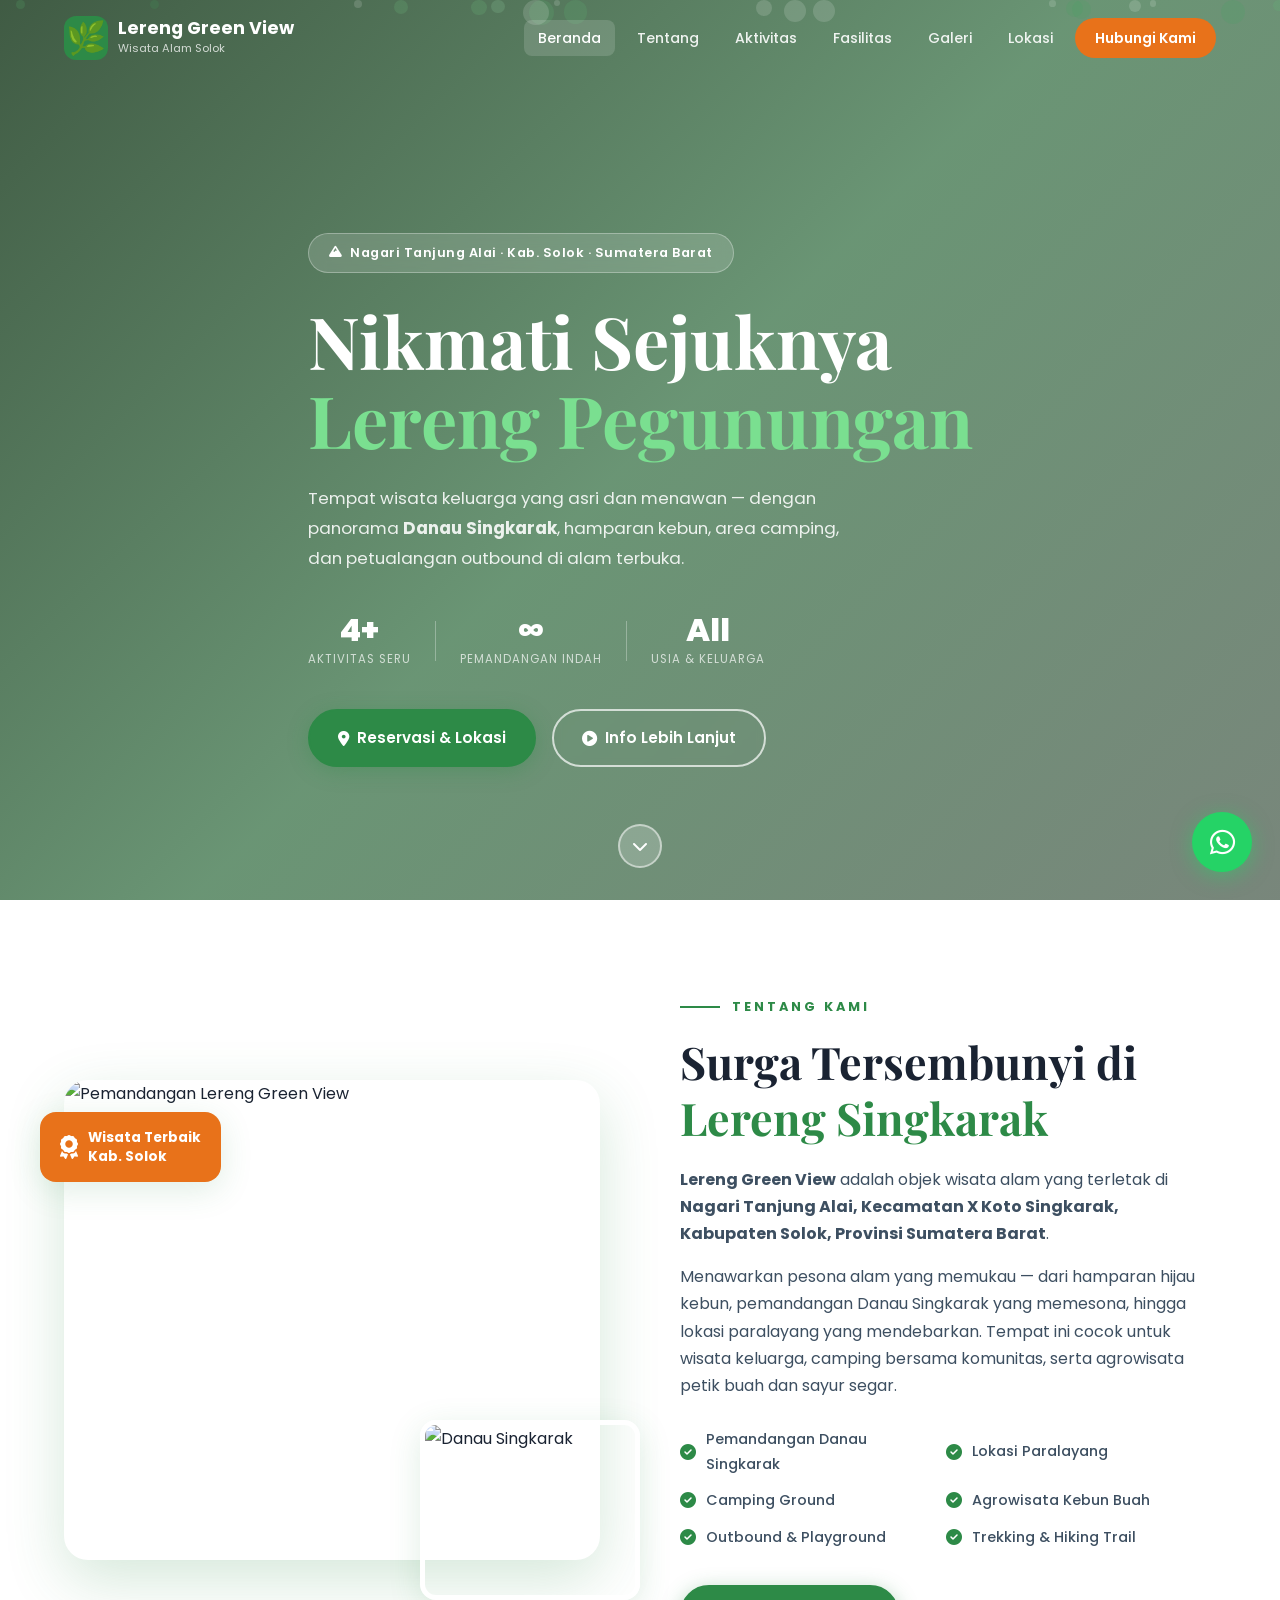
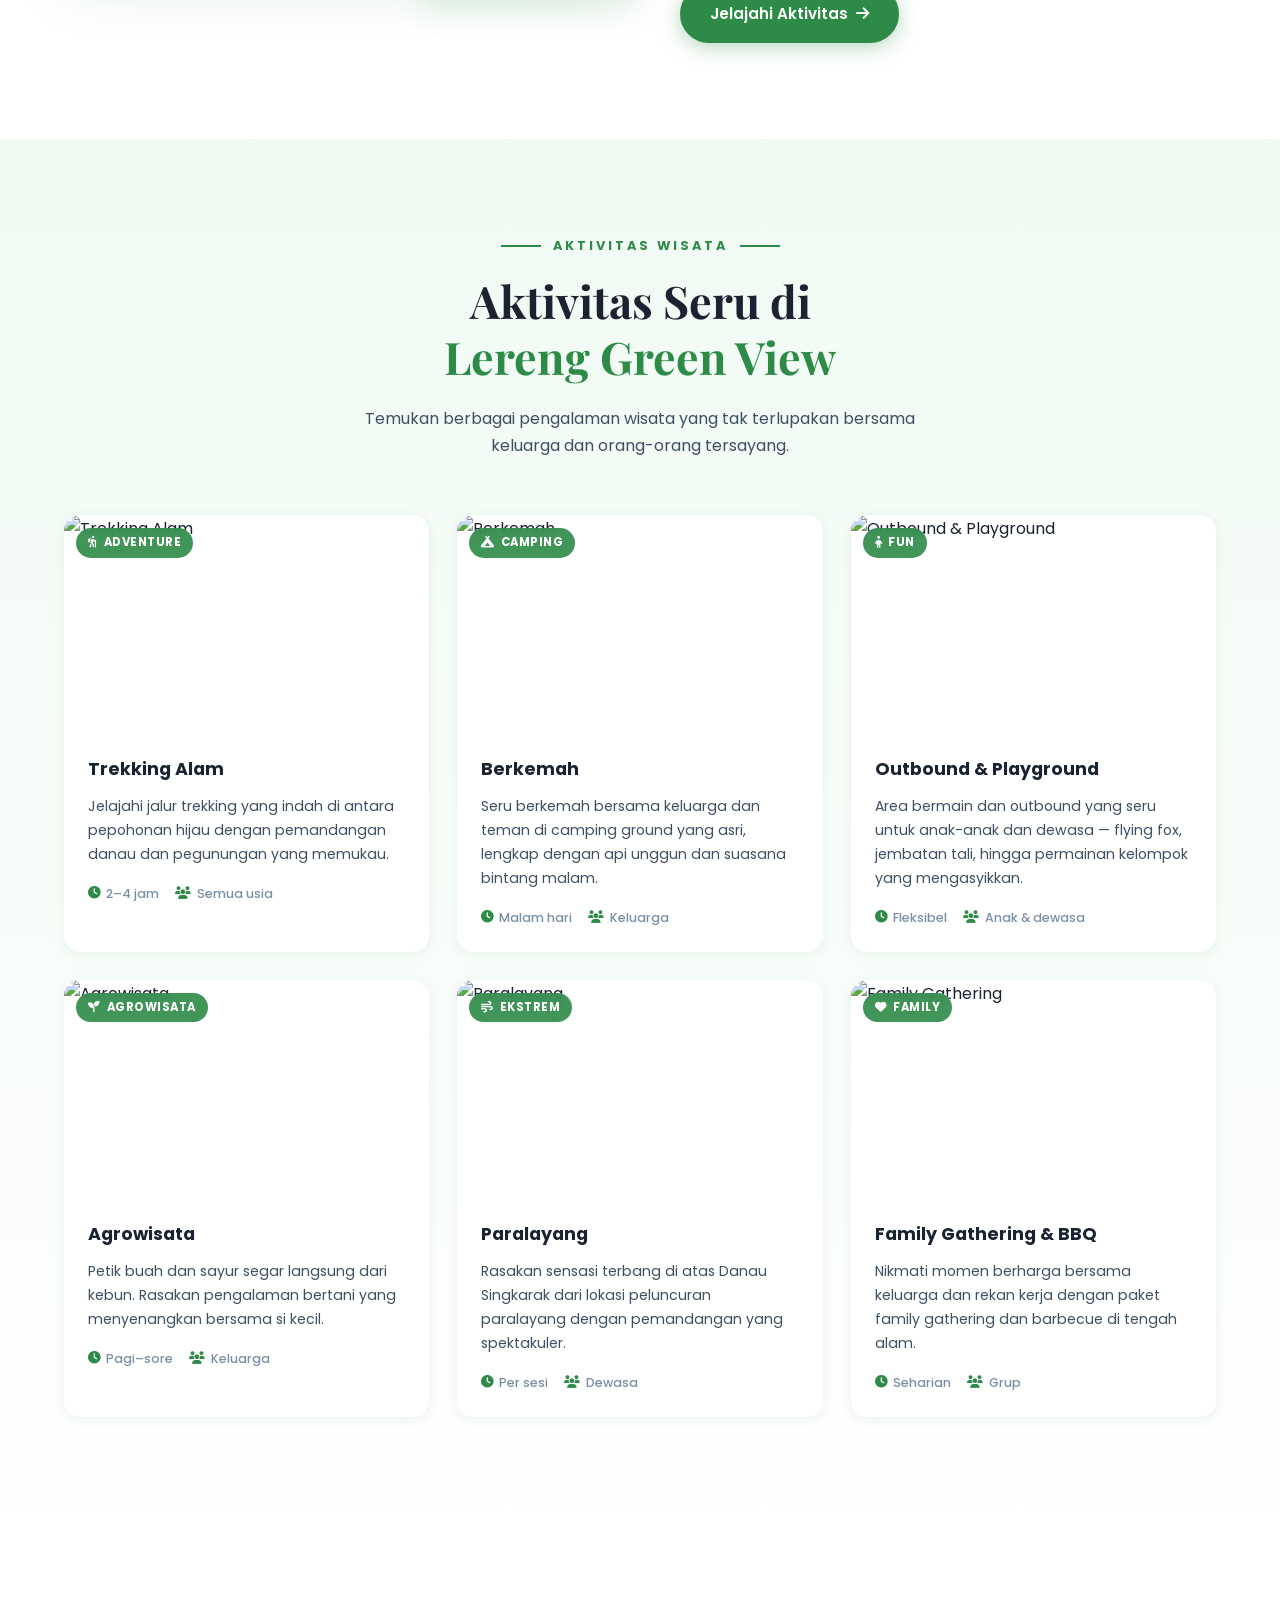
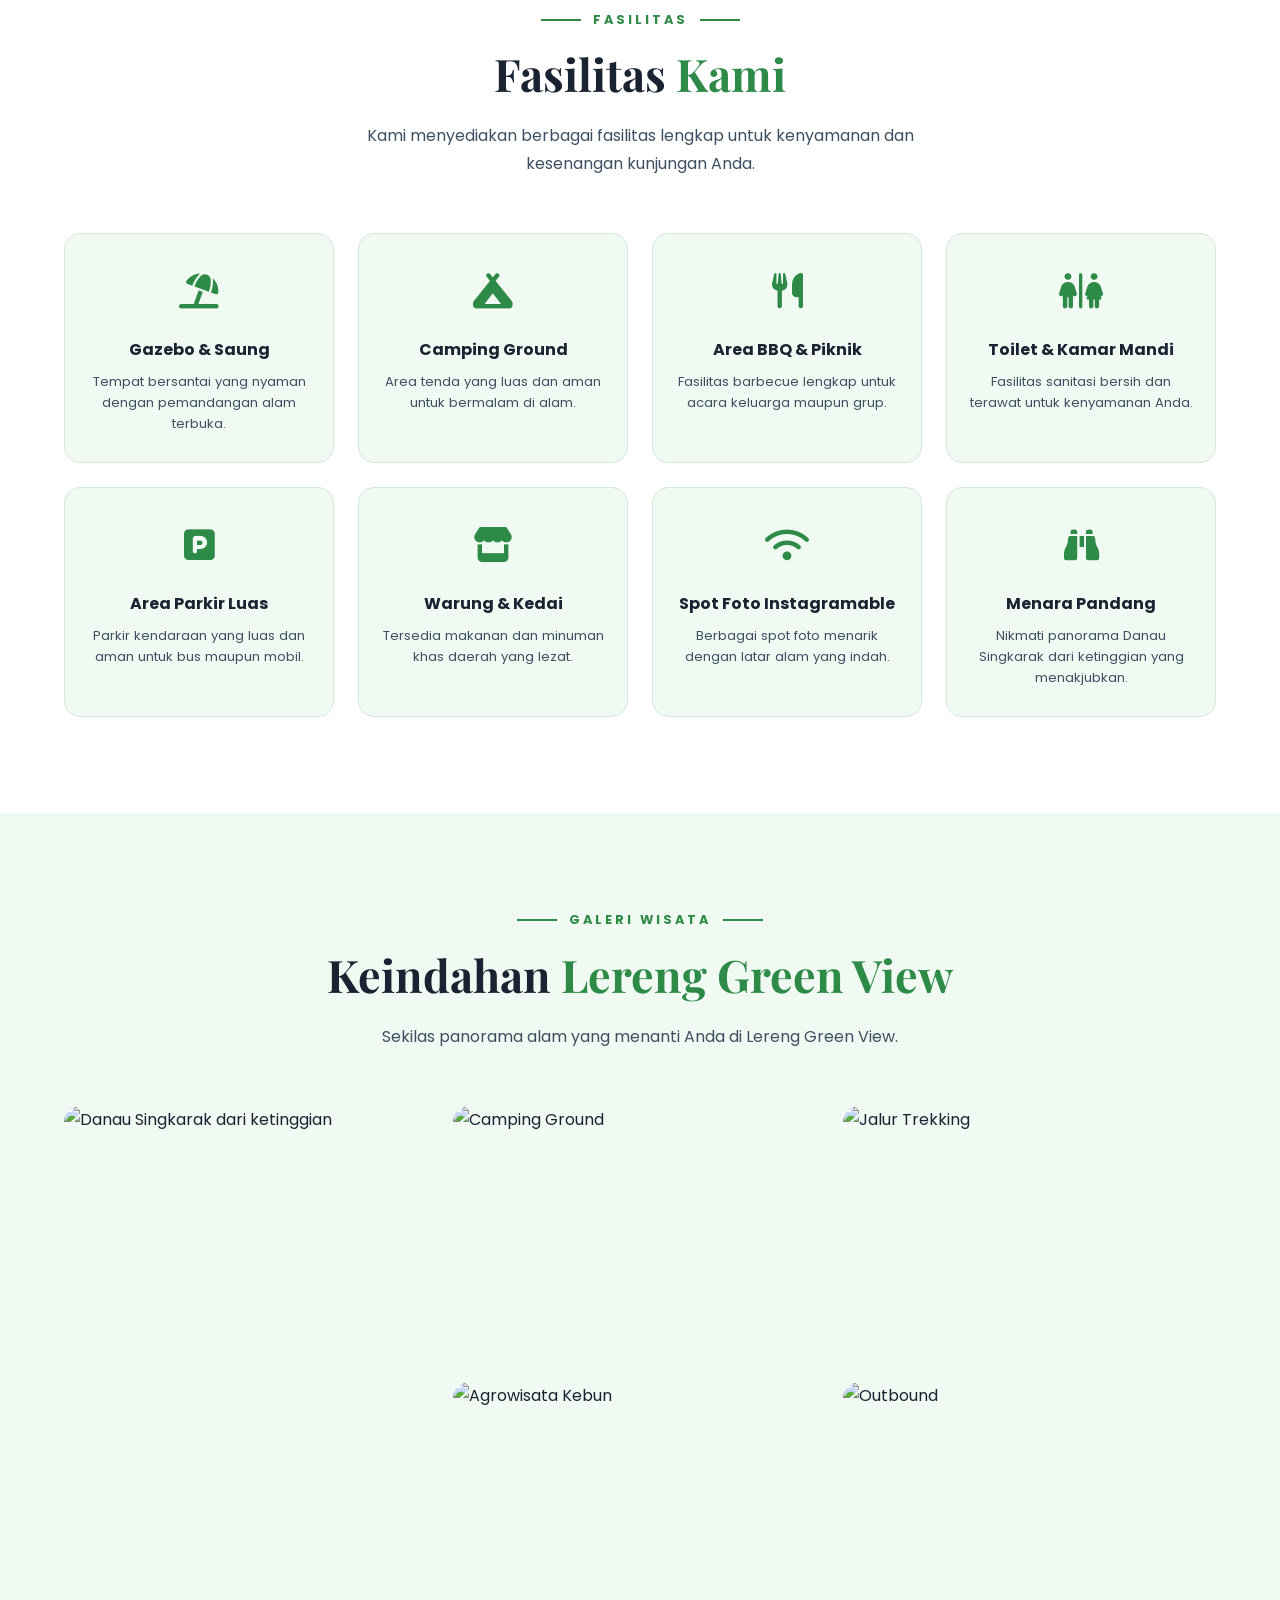
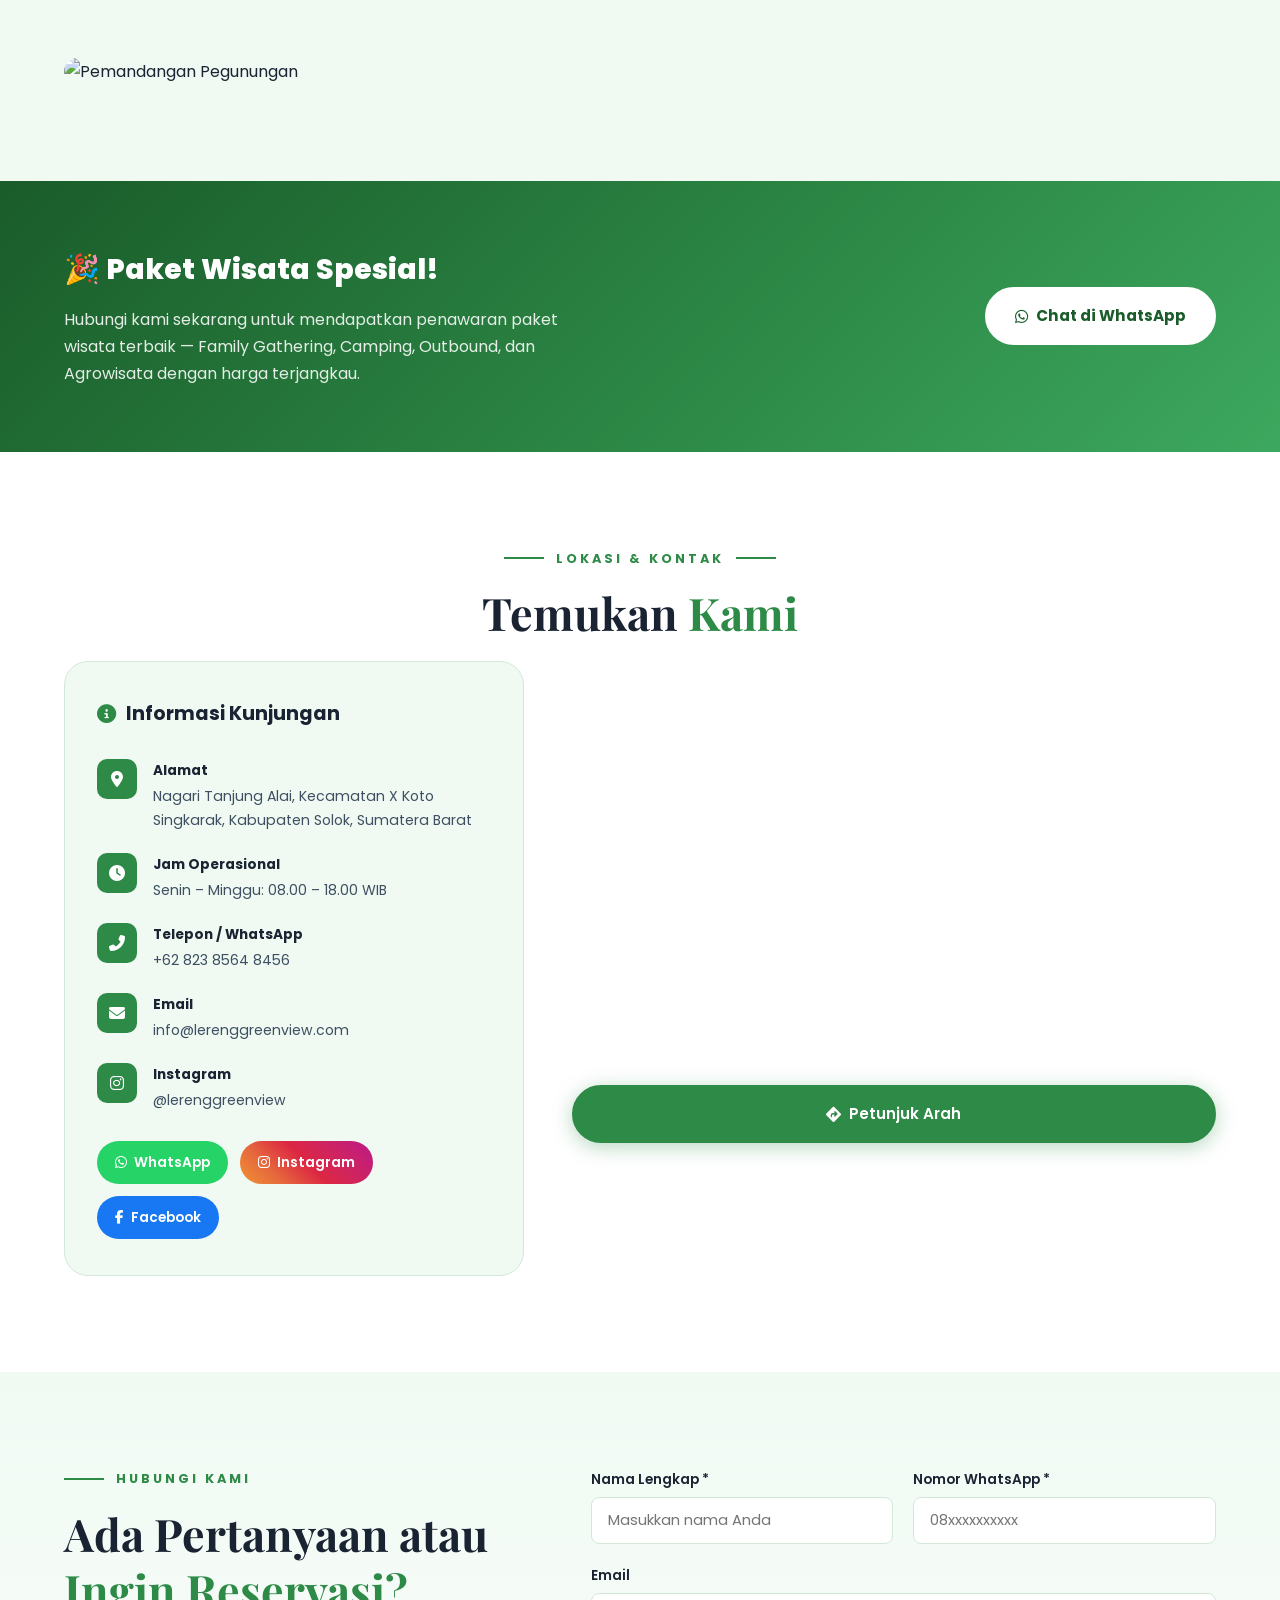
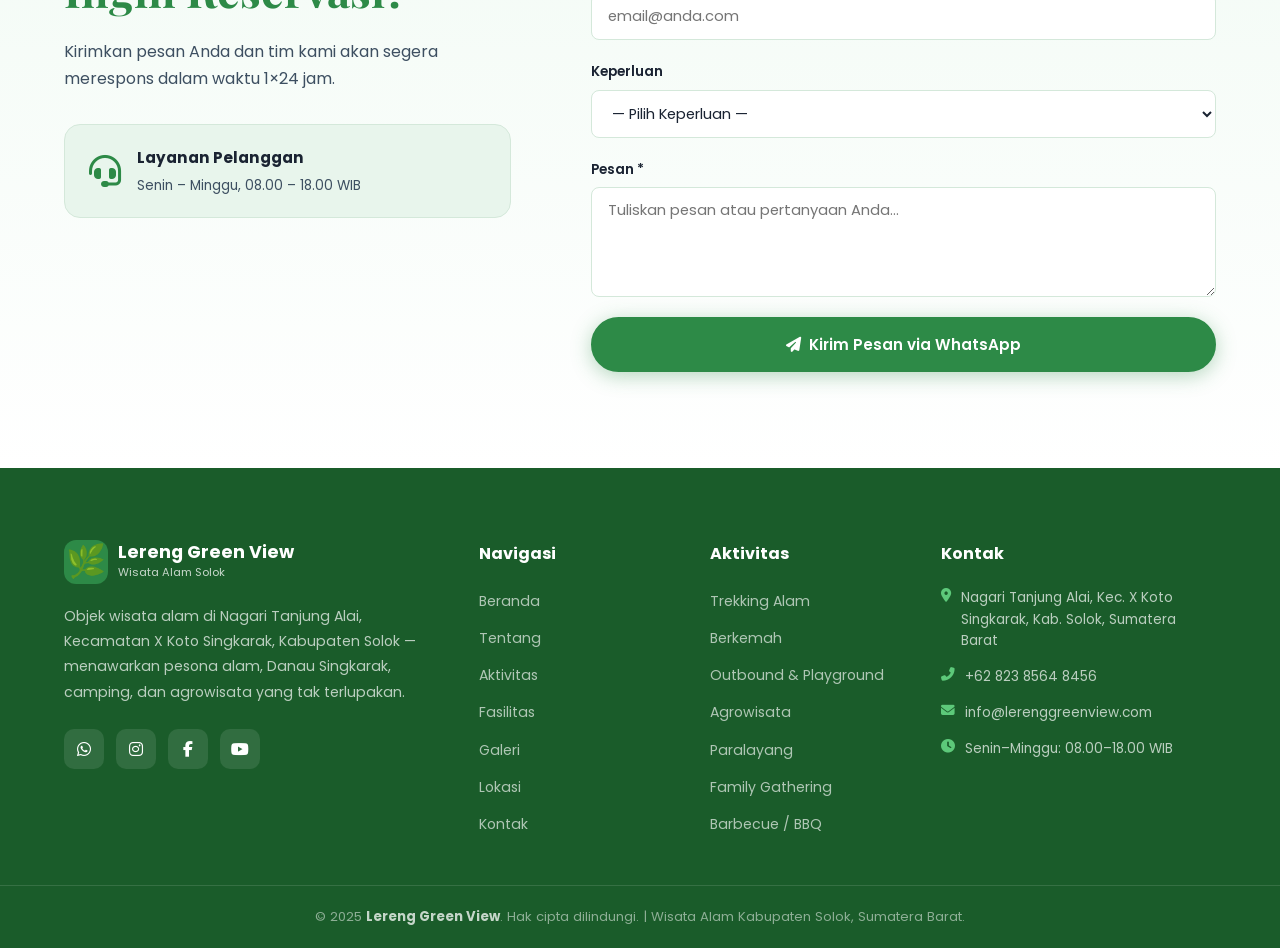
==== index.html @ d844b73f "Initial commit: Website promosi Lereng Green View" ====
<!DOCTYPE html>
<html lang="id">
<head>
  <meta charset="UTF-8" />
  <meta name="viewport" content="width=device-width, initial-scale=1.0" />
  <title>Lereng Green View – Wisata Alam Nagari Tanjung Alai, Solok</title>
  <meta name="description" content="Lereng Green View – objek wisata alam yang memukau di Nagari Tanjung Alai, Kecamatan X Koto Singkarak, Kabupaten Solok, Sumatera Barat. Nikmati keindahan Danau Singkarak, camping ground, paralayang, agrowisata, dan outbound." />
  <meta name="keywords" content="Lereng Green View, wisata Solok, Danau Singkarak, camping, agrowisata, paralayang, Sumatera Barat" />
  <!-- Open Graph -->
  <meta property="og:title" content="Lereng Green View – Wisata Alam Solok" />
  <meta property="og:description" content="Nikmati sejuknya lereng pegunungan dengan pemandangan Danau Singkarak yang memukau." />
  <meta property="og:type" content="website" />
  <!-- Google Fonts -->
  <link rel="preconnect" href="https://fonts.googleapis.com" />
  <link rel="preconnect" href="https://fonts.gstatic.com" crossorigin />
  <link href="https://fonts.googleapis.com/css2?family=Poppins:wght@300;400;500;600;700;800&family=Playfair+Display:wght@700;800&display=swap" rel="stylesheet" />
  <!-- Font Awesome -->
  <link rel="stylesheet" href="https://cdnjs.cloudflare.com/ajax/libs/font-awesome/6.5.0/css/all.min.css" />
  <link rel="stylesheet" href="style.css" />
</head>
<body>

  <!-- ===== NAVBAR ===== -->
  <nav class="navbar" id="navbar">
    <div class="container nav-inner">
      <a href="#beranda" class="brand">
        <div class="brand-icon">🌿</div>
        <div class="brand-text">
          <span class="brand-name">Lereng Green View</span>
          <span class="brand-sub">Wisata Alam Solok</span>
        </div>
      </a>
      <button class="hamburger" id="hamburger" aria-label="Menu">
        <span></span><span></span><span></span>
      </button>
      <ul class="nav-menu" id="nav-menu">
        <li><a href="#beranda" class="nav-link active">Beranda</a></li>
        <li><a href="#tentang" class="nav-link">Tentang</a></li>
        <li><a href="#aktivitas" class="nav-link">Aktivitas</a></li>
        <li><a href="#fasilitas" class="nav-link">Fasilitas</a></li>
        <li><a href="#galeri" class="nav-link">Galeri</a></li>
        <li><a href="#lokasi" class="nav-link">Lokasi</a></li>
        <li><a href="#kontak" class="nav-link btn-nav">Hubungi Kami</a></li>
      </ul>
    </div>
  </nav>

  <!-- ===== HERO ===== -->
  <section class="hero" id="beranda">
    <div class="hero-overlay"></div>
    <div class="hero-particles" id="particles"></div>
    <div class="container hero-content">
      <div class="hero-badge">
        <i class="fas fa-mountain"></i> Nagari Tanjung Alai · Kab. Solok · Sumatera Barat
      </div>
      <h1 class="hero-title">
        Nikmati Sejuknya<br />
        <span class="highlight">Lereng Pegunungan</span>
      </h1>
      <p class="hero-desc">
        Tempat wisata keluarga yang asri dan menawan — dengan panorama <strong>Danau Singkarak</strong>,
        hamparan kebun, area camping, dan petualangan outbound di alam terbuka.
      </p>
      <div class="hero-stats">
        <div class="stat">
          <span class="stat-num">4+</span>
          <span class="stat-label">Aktivitas Seru</span>
        </div>
        <div class="stat-divider"></div>
        <div class="stat">
          <span class="stat-num">∞</span>
          <span class="stat-label">Pemandangan Indah</span>
        </div>
        <div class="stat-divider"></div>
        <div class="stat">
          <span class="stat-num">All</span>
          <span class="stat-label">Usia & Keluarga</span>
        </div>
      </div>
      <div class="hero-cta">
        <a href="#lokasi" class="btn btn-primary">
          <i class="fas fa-map-marker-alt"></i> Reservasi & Lokasi
        </a>
        <a href="#aktivitas" class="btn btn-outline">
          <i class="fas fa-play-circle"></i> Info Lebih Lanjut
        </a>
      </div>
    </div>
    <a href="#tentang" class="scroll-down">
      <i class="fas fa-chevron-down"></i>
    </a>
  </section>

  <!-- ===== TENTANG ===== -->
  <section class="section tentang" id="tentang">
    <div class="container">
      <div class="tentang-grid">
        <div class="tentang-img-wrap">
          <div class="tentang-img-main">
            <img src="https://images.unsplash.com/photo-1506905925346-21bda4d32df4?w=600&q=80" alt="Pemandangan Lereng Green View" loading="lazy" />
          </div>
          <div class="tentang-img-side">
            <img src="https://images.unsplash.com/photo-1501854140801-50d01698950b?w=300&q=80" alt="Danau Singkarak" loading="lazy" />
          </div>
          <div class="tentang-badge-float">
            <i class="fas fa-award"></i>
            <span>Wisata Terbaik<br>Kab. Solok</span>
          </div>
        </div>
        <div class="tentang-text">
          <div class="section-label">
            <span class="label-line"></span> Tentang Kami
          </div>
          <h2 class="section-title">Surga Tersembunyi di<br /><em>Lereng Singkarak</em></h2>
          <p>
            <strong>Lereng Green View</strong> adalah objek wisata alam yang terletak di <strong>Nagari Tanjung Alai, Kecamatan X Koto Singkarak, Kabupaten Solok, Provinsi Sumatera Barat</strong>.
          </p>
          <p>
            Menawarkan pesona alam yang memukau — dari hamparan hijau kebun, pemandangan Danau Singkarak yang memesona, hingga lokasi paralayang yang mendebarkan. Tempat ini cocok untuk wisata keluarga, camping bersama komunitas, serta agrowisata petik buah dan sayur segar.
          </p>
          <div class="tentang-highlights">
            <div class="highlight-item">
              <i class="fas fa-check-circle"></i>
              <span>Pemandangan Danau Singkarak</span>
            </div>
            <div class="highlight-item">
              <i class="fas fa-check-circle"></i>
              <span>Lokasi Paralayang</span>
            </div>
            <div class="highlight-item">
              <i class="fas fa-check-circle"></i>
              <span>Camping Ground</span>
            </div>
            <div class="highlight-item">
              <i class="fas fa-check-circle"></i>
              <span>Agrowisata Kebun Buah</span>
            </div>
            <div class="highlight-item">
              <i class="fas fa-check-circle"></i>
              <span>Outbound & Playground</span>
            </div>
            <div class="highlight-item">
              <i class="fas fa-check-circle"></i>
              <span>Trekking & Hiking Trail</span>
            </div>
          </div>
          <a href="#aktivitas" class="btn btn-primary">Jelajahi Aktivitas <i class="fas fa-arrow-right"></i></a>
        </div>
      </div>
    </div>
  </section>

  <!-- ===== AKTIVITAS ===== -->
  <section class="section aktivitas" id="aktivitas">
    <div class="container">
      <div class="section-header">
        <div class="section-label centered">
          <span class="label-line"></span> Aktivitas Wisata <span class="label-line"></span>
        </div>
        <h2 class="section-title centered">Aktivitas Seru di<br /><em>Lereng Green View</em></h2>
        <p class="section-desc">Temukan berbagai pengalaman wisata yang tak terlupakan bersama keluarga dan orang-orang tersayang.</p>
      </div>
      <div class="aktivitas-grid">

        <div class="aktivitas-card" data-aos="fade-up" data-delay="0">
          <div class="card-img">
            <img src="https://images.unsplash.com/photo-1551632811-561732d1e306?w=500&q=80" alt="Trekking Alam" loading="lazy" />
            <div class="card-overlay">
              <span class="card-tag"><i class="fas fa-hiking"></i> Adventure</span>
            </div>
          </div>
          <div class="card-body">
            <h3>Trekking Alam</h3>
            <p>Jelajahi jalur trekking yang indah di antara pepohonan hijau dengan pemandangan danau dan pegunungan yang memukau.</p>
            <div class="card-meta">
              <span><i class="fas fa-clock"></i> 2–4 jam</span>
              <span><i class="fas fa-users"></i> Semua usia</span>
            </div>
          </div>
        </div>

        <div class="aktivitas-card" data-aos="fade-up" data-delay="100">
          <div class="card-img">
            <img src="https://images.unsplash.com/photo-1504280390367-361c6d9f38f4?w=500&q=80" alt="Berkemah" loading="lazy" />
            <div class="card-overlay">
              <span class="card-tag"><i class="fas fa-campground"></i> Camping</span>
            </div>
          </div>
          <div class="card-body">
            <h3>Berkemah</h3>
            <p>Seru berkemah bersama keluarga dan teman di camping ground yang asri, lengkap dengan api unggun dan suasana bintang malam.</p>
            <div class="card-meta">
              <span><i class="fas fa-clock"></i> Malam hari</span>
              <span><i class="fas fa-users"></i> Keluarga</span>
            </div>
          </div>
        </div>

        <div class="aktivitas-card" data-aos="fade-up" data-delay="200">
          <div class="card-img">
            <img src="https://images.unsplash.com/photo-1528360983277-13d401cdc186?w=500&q=80" alt="Outbound & Playground" loading="lazy" />
            <div class="card-overlay">
              <span class="card-tag"><i class="fas fa-child"></i> Fun</span>
            </div>
          </div>
          <div class="card-body">
            <h3>Outbound & Playground</h3>
            <p>Area bermain dan outbound yang seru untuk anak-anak dan dewasa — flying fox, jembatan tali, hingga permainan kelompok yang mengasyikkan.</p>
            <div class="card-meta">
              <span><i class="fas fa-clock"></i> Fleksibel</span>
              <span><i class="fas fa-users"></i> Anak & dewasa</span>
            </div>
          </div>
        </div>

        <div class="aktivitas-card" data-aos="fade-up" data-delay="300">
          <div class="card-img">
            <img src="https://images.unsplash.com/photo-1518977676601-b53f82aba655?w=500&q=80" alt="Agrowisata" loading="lazy" />
            <div class="card-overlay">
              <span class="card-tag"><i class="fas fa-seedling"></i> Agrowisata</span>
            </div>
          </div>
          <div class="card-body">
            <h3>Agrowisata</h3>
            <p>Petik buah dan sayur segar langsung dari kebun. Rasakan pengalaman bertani yang menyenangkan bersama si kecil.</p>
            <div class="card-meta">
              <span><i class="fas fa-clock"></i> Pagi–sore</span>
              <span><i class="fas fa-users"></i> Keluarga</span>
            </div>
          </div>
        </div>

        <div class="aktivitas-card" data-aos="fade-up" data-delay="400">
          <div class="card-img">
            <img src="https://images.unsplash.com/photo-1506905925346-21bda4d32df4?w=500&q=80" alt="Paralayang" loading="lazy" />
            <div class="card-overlay">
              <span class="card-tag"><i class="fas fa-wind"></i> Ekstrem</span>
            </div>
          </div>
          <div class="card-body">
            <h3>Paralayang</h3>
            <p>Rasakan sensasi terbang di atas Danau Singkarak dari lokasi peluncuran paralayang dengan pemandangan yang spektakuler.</p>
            <div class="card-meta">
              <span><i class="fas fa-clock"></i> Per sesi</span>
              <span><i class="fas fa-users"></i> Dewasa</span>
            </div>
          </div>
        </div>

        <div class="aktivitas-card" data-aos="fade-up" data-delay="500">
          <div class="card-img">
            <img src="https://images.unsplash.com/photo-1609766857272-f2bd11ca6e4c?w=500&q=80" alt="Family Gathering" loading="lazy" />
            <div class="card-overlay">
              <span class="card-tag"><i class="fas fa-heart"></i> Family</span>
            </div>
          </div>
          <div class="card-body">
            <h3>Family Gathering & BBQ</h3>
            <p>Nikmati momen berharga bersama keluarga dan rekan kerja dengan paket family gathering dan barbecue di tengah alam.</p>
            <div class="card-meta">
              <span><i class="fas fa-clock"></i> Seharian</span>
              <span><i class="fas fa-users"></i> Grup</span>
            </div>
          </div>
        </div>

      </div>
    </div>
  </section>

  <!-- ===== FASILITAS ===== -->
  <section class="section fasilitas" id="fasilitas">
    <div class="container">
      <div class="section-header">
        <div class="section-label centered">
          <span class="label-line"></span> Fasilitas <span class="label-line"></span>
        </div>
        <h2 class="section-title centered">Fasilitas <em>Kami</em></h2>
        <p class="section-desc">Kami menyediakan berbagai fasilitas lengkap untuk kenyamanan dan kesenangan kunjungan Anda.</p>
      </div>
      <div class="fasilitas-grid">
        <div class="fasilitas-card">
          <div class="fas-icon"><i class="fas fa-umbrella-beach"></i></div>
          <h4>Gazebo & Saung</h4>
          <p>Tempat bersantai yang nyaman dengan pemandangan alam terbuka.</p>
        </div>
        <div class="fasilitas-card">
          <div class="fas-icon"><i class="fas fa-campground"></i></div>
          <h4>Camping Ground</h4>
          <p>Area tenda yang luas dan aman untuk bermalam di alam.</p>
        </div>
        <div class="fasilitas-card">
          <div class="fas-icon"><i class="fas fa-utensils"></i></div>
          <h4>Area BBQ & Piknik</h4>
          <p>Fasilitas barbecue lengkap untuk acara keluarga maupun grup.</p>
        </div>
        <div class="fasilitas-card">
          <div class="fas-icon"><i class="fas fa-restroom"></i></div>
          <h4>Toilet & Kamar Mandi</h4>
          <p>Fasilitas sanitasi bersih dan terawat untuk kenyamanan Anda.</p>
        </div>
        <div class="fasilitas-card">
          <div class="fas-icon"><i class="fas fa-parking"></i></div>
          <h4>Area Parkir Luas</h4>
          <p>Parkir kendaraan yang luas dan aman untuk bus maupun mobil.</p>
        </div>
        <div class="fasilitas-card">
          <div class="fas-icon"><i class="fas fa-store"></i></div>
          <h4>Warung & Kedai</h4>
          <p>Tersedia makanan dan minuman khas daerah yang lezat.</p>
        </div>
        <div class="fasilitas-card">
          <div class="fas-icon"><i class="fas fa-wifi"></i></div>
          <h4>Spot Foto Instagramable</h4>
          <p>Berbagai spot foto menarik dengan latar alam yang indah.</p>
        </div>
        <div class="fasilitas-card">
          <div class="fas-icon"><i class="fas fa-binoculars"></i></div>
          <h4>Menara Pandang</h4>
          <p>Nikmati panorama Danau Singkarak dari ketinggian yang menakjubkan.</p>
        </div>
      </div>
    </div>
  </section>

  <!-- ===== GALERI ===== -->
  <section class="section galeri" id="galeri">
    <div class="container">
      <div class="section-header">
        <div class="section-label centered">
          <span class="label-line"></span> Galeri Wisata <span class="label-line"></span>
        </div>
        <h2 class="section-title centered">Keindahan <em>Lereng Green View</em></h2>
        <p class="section-desc">Sekilas panorama alam yang menanti Anda di Lereng Green View.</p>
      </div>
      <div class="galeri-grid">
        <div class="galeri-item large">
          <img src="https://images.unsplash.com/photo-1501854140801-50d01698950b?w=800&q=80" alt="Danau Singkarak dari ketinggian" loading="lazy" />
          <div class="galeri-overlay"><span>Danau Singkarak</span></div>
        </div>
        <div class="galeri-item">
          <img src="https://images.unsplash.com/photo-1504280390367-361c6d9f38f4?w=400&q=80" alt="Camping Ground" loading="lazy" />
          <div class="galeri-overlay"><span>Camping Ground</span></div>
        </div>
        <div class="galeri-item">
          <img src="https://images.unsplash.com/photo-1551632811-561732d1e306?w=400&q=80" alt="Jalur Trekking" loading="lazy" />
          <div class="galeri-overlay"><span>Trekking Alam</span></div>
        </div>
        <div class="galeri-item">
          <img src="https://images.unsplash.com/photo-1518977676601-b53f82aba655?w=400&q=80" alt="Agrowisata Kebun" loading="lazy" />
          <div class="galeri-overlay"><span>Agrowisata</span></div>
        </div>
        <div class="galeri-item">
          <img src="https://images.unsplash.com/photo-1528360983277-13d401cdc186?w=400&q=80" alt="Outbound" loading="lazy" />
          <div class="galeri-overlay"><span>Outbound</span></div>
        </div>
        <div class="galeri-item">
          <img src="https://images.unsplash.com/photo-1506905925346-21bda4d32df4?w=400&q=80" alt="Pemandangan Pegunungan" loading="lazy" />
          <div class="galeri-overlay"><span>Panorama Lereng</span></div>
        </div>
      </div>
    </div>
  </section>

  <!-- ===== PROMO BANNER ===== -->
  <section class="promo-banner">
    <div class="container">
      <div class="promo-content">
        <div class="promo-text">
          <h2>🎉 Paket Wisata Spesial!</h2>
          <p>Hubungi kami sekarang untuk mendapatkan penawaran paket wisata terbaik — Family Gathering, Camping, Outbound, dan Agrowisata dengan harga terjangkau.</p>
        </div>
        <div class="promo-action">
          <a href="https://wa.me/6282385648456?text=Halo%20Lereng%20Green%20View%2C%20saya%20ingin%20mengetahui%20paket%20wisata%20yang%20tersedia." class="btn btn-white" target="_blank" rel="noopener">
            <i class="fab fa-whatsapp"></i> Chat di WhatsApp
          </a>
        </div>
      </div>
    </div>
  </section>

  <!-- ===== LOKASI ===== -->
  <section class="section lokasi" id="lokasi">
    <div class="container">
      <div class="section-header">
        <div class="section-label centered">
          <span class="label-line"></span> Lokasi & Kontak <span class="label-line"></span>
        </div>
        <h2 class="section-title centered">Temukan <em>Kami</em></h2>
      </div>
      <div class="lokasi-grid">
        <div class="info-box">
          <h3><i class="fas fa-info-circle"></i> Informasi Kunjungan</h3>
          <div class="info-list">
            <div class="info-item">
              <div class="info-icon"><i class="fas fa-map-marker-alt"></i></div>
              <div>
                <strong>Alamat</strong>
                <p>Nagari Tanjung Alai, Kecamatan X Koto Singkarak, Kabupaten Solok, Sumatera Barat</p>
              </div>
            </div>
            <div class="info-item">
              <div class="info-icon"><i class="fas fa-clock"></i></div>
              <div>
                <strong>Jam Operasional</strong>
                <p>Senin – Minggu: 08.00 – 18.00 WIB</p>
              </div>
            </div>
            <div class="info-item">
              <div class="info-icon"><i class="fas fa-phone-alt"></i></div>
              <div>
                <strong>Telepon / WhatsApp</strong>
                <p><a href="tel:+6282385648456">+62 823 8564 8456</a></p>
              </div>
            </div>
            <div class="info-item">
              <div class="info-icon"><i class="fas fa-envelope"></i></div>
              <div>
                <strong>Email</strong>
                <p><a href="mailto:info@lerenggreenview.com">info@lerenggreenview.com</a></p>
              </div>
            </div>
            <div class="info-item">
              <div class="info-icon"><i class="fab fa-instagram"></i></div>
              <div>
                <strong>Instagram</strong>
                <p><a href="https://instagram.com/lerenggreenview" target="_blank" rel="noopener">@lerenggreenview</a></p>
              </div>
            </div>
          </div>
          <div class="sosmed-wrap">
            <a href="https://wa.me/6282385648456" class="sosmed-btn wa" target="_blank" rel="noopener">
              <i class="fab fa-whatsapp"></i> WhatsApp
            </a>
            <a href="https://instagram.com/lerenggreenview" class="sosmed-btn ig" target="_blank" rel="noopener">
              <i class="fab fa-instagram"></i> Instagram
            </a>
            <a href="https://facebook.com/lerenggreenview" class="sosmed-btn fb" target="_blank" rel="noopener">
              <i class="fab fa-facebook-f"></i> Facebook
            </a>
          </div>
        </div>
        <div class="map-box">
          <iframe
            src="https://www.google.com/maps/embed?pb=!1m18!1m12!1m3!1d15946.70167854937!2d100.5396!3d-0.5896!2m3!1f0!2f0!3f0!3m2!1i1024!2i768!4f13.1!3m3!1m2!1s0x2fd77e9e7c56d95b%3A0x1234567890abcdef!2sKecamatan%20X%20Koto%20Singkarak%2C%20Solok!5e0!3m2!1sid!2sid!4v1693000000000!5m2!1sid!2sid"
            width="100%"
            height="400"
            style="border:0; border-radius:16px;"
            allowfullscreen=""
            loading="lazy"
            referrerpolicy="no-referrer-when-downgrade"
            title="Lokasi Lereng Green View">
          </iframe>
          <a
            href="https://maps.google.com/?q=Nagari+Tanjung+Alai+Kecamatan+X+Koto+Singkarak+Solok"
            target="_blank"
            rel="noopener"
            class="btn btn-primary map-btn">
            <i class="fas fa-directions"></i> Petunjuk Arah
          </a>
        </div>
      </div>
    </div>
  </section>

  <!-- ===== KONTAK FORM ===== -->
  <section class="section kontak-form" id="kontak">
    <div class="container">
      <div class="kontak-wrap">
        <div class="kontak-left">
          <div class="section-label">
            <span class="label-line"></span> Hubungi Kami
          </div>
          <h2 class="section-title">Ada Pertanyaan atau<br /><em>Ingin Reservasi?</em></h2>
          <p>Kirimkan pesan Anda dan tim kami akan segera merespons dalam waktu 1×24 jam.</p>
          <div class="kontak-highlight">
            <i class="fas fa-headset"></i>
            <div>
              <strong>Layanan Pelanggan</strong>
              <p>Senin – Minggu, 08.00 – 18.00 WIB</p>
            </div>
          </div>
        </div>
        <div class="kontak-right">
          <form class="form" id="contact-form">
            <div class="form-row">
              <div class="form-group">
                <label for="nama">Nama Lengkap *</label>
                <input type="text" id="nama" name="nama" placeholder="Masukkan nama Anda" required />
              </div>
              <div class="form-group">
                <label for="telepon">Nomor WhatsApp *</label>
                <input type="tel" id="telepon" name="telepon" placeholder="08xxxxxxxxxx" required />
              </div>
            </div>
            <div class="form-group">
              <label for="email">Email</label>
              <input type="email" id="email" name="email" placeholder="email@anda.com" />
            </div>
            <div class="form-group">
              <label for="keperluan">Keperluan</label>
              <select id="keperluan" name="keperluan">
                <option value="">— Pilih Keperluan —</option>
                <option>Informasi Wisata</option>
                <option>Reservasi Camping</option>
                <option>Paket Family Gathering</option>
                <option>Paket Outbound</option>
                <option>Agrowisata</option>
                <option>Barbecue / BBQ</option>
                <option>Lainnya</option>
              </select>
            </div>
            <div class="form-group">
              <label for="pesan">Pesan *</label>
              <textarea id="pesan" name="pesan" rows="4" placeholder="Tuliskan pesan atau pertanyaan Anda..." required></textarea>
            </div>
            <button type="submit" class="btn btn-primary btn-full">
              <i class="fas fa-paper-plane"></i> Kirim Pesan via WhatsApp
            </button>
          </form>
        </div>
      </div>
    </div>
  </section>

  <!-- ===== FOOTER ===== -->
  <footer class="footer">
    <div class="footer-top">
      <div class="container footer-grid">
        <div class="footer-brand">
          <div class="brand">
            <div class="brand-icon">🌿</div>
            <div class="brand-text">
              <span class="brand-name">Lereng Green View</span>
              <span class="brand-sub">Wisata Alam Solok</span>
            </div>
          </div>
          <p>Objek wisata alam di Nagari Tanjung Alai, Kecamatan X Koto Singkarak, Kabupaten Solok — menawarkan pesona alam, Danau Singkarak, camping, dan agrowisata yang tak terlupakan.</p>
          <div class="footer-socials">
            <a href="https://wa.me/6282385648456" target="_blank" rel="noopener" aria-label="WhatsApp"><i class="fab fa-whatsapp"></i></a>
            <a href="https://instagram.com/lerenggreenview" target="_blank" rel="noopener" aria-label="Instagram"><i class="fab fa-instagram"></i></a>
            <a href="https://facebook.com/lerenggreenview" target="_blank" rel="noopener" aria-label="Facebook"><i class="fab fa-facebook-f"></i></a>
            <a href="https://youtube.com" target="_blank" rel="noopener" aria-label="YouTube"><i class="fab fa-youtube"></i></a>
          </div>
        </div>
        <div class="footer-links">
          <h4>Navigasi</h4>
          <ul>
            <li><a href="#beranda">Beranda</a></li>
            <li><a href="#tentang">Tentang</a></li>
            <li><a href="#aktivitas">Aktivitas</a></li>
            <li><a href="#fasilitas">Fasilitas</a></li>
            <li><a href="#galeri">Galeri</a></li>
            <li><a href="#lokasi">Lokasi</a></li>
            <li><a href="#kontak">Kontak</a></li>
          </ul>
        </div>
        <div class="footer-links">
          <h4>Aktivitas</h4>
          <ul>
            <li><a href="#aktivitas">Trekking Alam</a></li>
            <li><a href="#aktivitas">Berkemah</a></li>
            <li><a href="#aktivitas">Outbound & Playground</a></li>
            <li><a href="#aktivitas">Agrowisata</a></li>
            <li><a href="#aktivitas">Paralayang</a></li>
            <li><a href="#aktivitas">Family Gathering</a></li>
            <li><a href="#aktivitas">Barbecue / BBQ</a></li>
          </ul>
        </div>
        <div class="footer-contact">
          <h4>Kontak</h4>
          <ul>
            <li><i class="fas fa-map-marker-alt"></i> Nagari Tanjung Alai, Kec. X Koto Singkarak, Kab. Solok, Sumatera Barat</li>
            <li><i class="fas fa-phone-alt"></i> <a href="tel:+6282385648456">+62 823 8564 8456</a></li>
            <li><i class="fas fa-envelope"></i> <a href="mailto:info@lerenggreenview.com">info@lerenggreenview.com</a></li>
            <li><i class="fas fa-clock"></i> Senin–Minggu: 08.00–18.00 WIB</li>
          </ul>
        </div>
      </div>
    </div>
    <div class="footer-bottom">
      <div class="container">
        <p>&copy; 2025 <strong>Lereng Green View</strong>. Hak cipta dilindungi. | Wisata Alam Kabupaten Solok, Sumatera Barat.</p>
      </div>
    </div>
  </footer>

  <!-- WhatsApp Float Button -->
  <a href="https://wa.me/6282385648456?text=Halo%20Lereng%20Green%20View%2C%20saya%20ingin%20mengetahui%20informasi%20wisata." class="wa-float" target="_blank" rel="noopener" aria-label="Chat WhatsApp">
    <i class="fab fa-whatsapp"></i>
    <span class="wa-tooltip">Chat Kami</span>
  </a>

  <!-- Back to Top -->
  <button class="back-to-top" id="back-to-top" aria-label="Kembali ke atas">
    <i class="fas fa-chevron-up"></i>
  </button>

  <script src="script.js"></script>
</body>
</html>
---- style.css ----
/* =============================================
   Lereng Green View — style.css
   ============================================= */

/* === ROOT VARIABLES === */
:root {
  --green-dark:   #1a5c2a;
  --green-main:   #2d8a47;
  --green-mid:    #3da85f;
  --green-light:  #5dc97a;
  --green-pale:   #e8f5ec;
  --green-soft:   #f0faf3;
  --orange:       #e8721a;
  --orange-light: #ff9346;
  --brown:        #7a4b1e;
  --text-dark:    #1a2332;
  --text-mid:     #3d4f61;
  --text-light:   #7a8fa6;
  --white:        #ffffff;
  --border:       #d4e8da;
  --shadow-sm:    0 2px 12px rgba(45, 138, 71, 0.1);
  --shadow-md:    0 8px 32px rgba(45, 138, 71, 0.15);
  --shadow-lg:    0 20px 60px rgba(45, 138, 71, 0.2);
  --radius-sm:    8px;
  --radius-md:    16px;
  --radius-lg:    24px;
  --transition:   all 0.3s ease;
  --font-body:    'Poppins', sans-serif;
  --font-display: 'Playfair Display', serif;
}

/* === RESET & BASE === */
*, *::before, *::after { box-sizing: border-box; margin: 0; padding: 0; }

html {
  scroll-behavior: smooth;
  font-size: 16px;
}

body {
  font-family: var(--font-body);
  color: var(--text-dark);
  background: var(--white);
  line-height: 1.7;
  overflow-x: hidden;
}

img { max-width: 100%; height: auto; display: block; }

a { text-decoration: none; color: inherit; transition: var(--transition); }

ul { list-style: none; }

/* === CONTAINER === */
.container {
  max-width: 1200px;
  margin: 0 auto;
  padding: 0 24px;
}

/* === SECTION BASE === */
.section { padding: 96px 0; }

.section-label {
  display: flex;
  align-items: center;
  gap: 12px;
  font-size: 0.8rem;
  font-weight: 700;
  letter-spacing: 3px;
  text-transform: uppercase;
  color: var(--green-main);
  margin-bottom: 16px;
}
.section-label.centered { justify-content: center; }

.label-line {
  display: inline-block;
  width: 40px;
  height: 2px;
  background: var(--green-main);
}

.section-title {
  font-family: var(--font-display);
  font-size: clamp(2rem, 4vw, 2.8rem);
  color: var(--text-dark);
  line-height: 1.25;
  margin-bottom: 20px;
}
.section-title em { color: var(--green-main); font-style: normal; }
.section-title.centered { text-align: center; }

.section-desc {
  max-width: 560px;
  color: var(--text-mid);
  margin-bottom: 56px;
}
.section-header .section-desc { margin: 0 auto 56px; text-align: center; }

/* === BUTTONS === */
.btn {
  display: inline-flex;
  align-items: center;
  gap: 8px;
  padding: 14px 28px;
  border-radius: 50px;
  font-size: 0.95rem;
  font-weight: 600;
  font-family: var(--font-body);
  cursor: pointer;
  transition: var(--transition);
  border: 2px solid transparent;
  white-space: nowrap;
  text-decoration: none;
}

.btn-primary {
  background: var(--green-main);
  color: var(--white);
  border-color: var(--green-main);
  box-shadow: 0 4px 20px rgba(45, 138, 71, 0.35);
}
.btn-primary:hover {
  background: var(--green-dark);
  border-color: var(--green-dark);
  transform: translateY(-2px);
  box-shadow: 0 8px 28px rgba(45, 138, 71, 0.4);
}

.btn-outline {
  background: transparent;
  color: var(--white);
  border-color: rgba(255,255,255,0.7);
  backdrop-filter: blur(4px);
}
.btn-outline:hover {
  background: var(--white);
  color: var(--green-main);
  border-color: var(--white);
}

.btn-white {
  background: var(--white);
  color: var(--green-dark);
  border-color: var(--white);
  font-weight: 700;
}
.btn-white:hover {
  background: var(--green-pale);
  transform: translateY(-2px);
}

.btn-full { width: 100%; justify-content: center; }

/* =============================================
   NAVBAR
   ============================================= */
.navbar {
  position: fixed;
  top: 0; left: 0; right: 0;
  z-index: 1000;
  transition: var(--transition);
  padding: 16px 0;
}

.navbar.scrolled {
  background: rgba(255,255,255,0.97);
  backdrop-filter: blur(16px);
  box-shadow: 0 2px 20px rgba(0,0,0,0.08);
  padding: 10px 0;
}

.navbar.scrolled .brand-name { color: var(--text-dark); }
.navbar.scrolled .brand-sub  { color: var(--text-light); }
.navbar.scrolled .nav-link   { color: var(--text-mid); }
.navbar.scrolled .nav-link:hover { color: var(--green-main); }

.nav-inner {
  display: flex;
  align-items: center;
  justify-content: space-between;
  gap: 24px;
}

.brand {
  display: flex;
  align-items: center;
  gap: 10px;
  text-decoration: none;
}

.brand-icon {
  font-size: 2rem;
  background: var(--green-main);
  width: 44px;
  height: 44px;
  border-radius: 12px;
  display: flex;
  align-items: center;
  justify-content: center;
  flex-shrink: 0;
}

.brand-name {
  display: block;
  font-size: 1.1rem;
  font-weight: 700;
  color: var(--white);
  line-height: 1.2;
  transition: var(--transition);
}

.brand-sub {
  display: block;
  font-size: 0.7rem;
  color: rgba(255,255,255,0.75);
  transition: var(--transition);
}

.nav-menu {
  display: flex;
  align-items: center;
  gap: 8px;
}

.nav-link {
  padding: 8px 14px;
  border-radius: 8px;
  font-size: 0.88rem;
  font-weight: 500;
  color: rgba(255,255,255,0.9);
  transition: var(--transition);
}

.nav-link:hover, .nav-link.active { color: var(--white); background: rgba(255,255,255,0.15); }

.btn-nav {
  background: var(--orange);
  color: var(--white) !important;
  border-radius: 50px;
  padding: 10px 20px;
  font-weight: 600;
}
.btn-nav:hover { background: #c9620f !important; }

.hamburger {
  display: none;
  flex-direction: column;
  gap: 5px;
  background: none;
  border: none;
  cursor: pointer;
  padding: 4px;
}
.hamburger span {
  display: block;
  width: 24px;
  height: 2px;
  background: var(--white);
  border-radius: 2px;
  transition: var(--transition);
}
.navbar.scrolled .hamburger span { background: var(--text-dark); }

/* =============================================
   HERO
   ============================================= */
.hero {
  position: relative;
  min-height: 100vh;
  display: flex;
  align-items: center;
  overflow: hidden;
  background:
    url('https://images.unsplash.com/photo-1506905925346-21bda4d32df4?w=1600&q=85') center/cover no-repeat;
}

.hero-overlay {
  position: absolute;
  inset: 0;
  background: linear-gradient(
    135deg,
    rgba(10, 45, 15, 0.78) 0%,
    rgba(26, 92, 42, 0.65) 50%,
    rgba(10, 35, 15, 0.55) 100%
  );
}

.hero-particles {
  position: absolute;
  inset: 0;
  pointer-events: none;
  overflow: hidden;
}

.particle {
  position: absolute;
  border-radius: 50%;
  opacity: 0.15;
  animation: floatParticle linear infinite;
}

@keyframes floatParticle {
  0%   { transform: translateY(100vh) rotate(0deg);   opacity: 0; }
  10%  { opacity: 0.15; }
  90%  { opacity: 0.15; }
  100% { transform: translateY(-100px) rotate(360deg); opacity: 0; }
}

.hero-content {
  position: relative;
  z-index: 2;
  max-width: 740px;
  padding-top: 100px;
}

.hero-badge {
  display: inline-flex;
  align-items: center;
  gap: 8px;
  background: rgba(255,255,255,0.15);
  backdrop-filter: blur(8px);
  border: 1px solid rgba(255,255,255,0.3);
  border-radius: 50px;
  padding: 8px 20px;
  font-size: 0.8rem;
  font-weight: 600;
  color: var(--white);
  letter-spacing: 0.5px;
  margin-bottom: 28px;
}

.hero-title {
  font-family: var(--font-display);
  font-size: clamp(2.5rem, 6vw, 4.5rem);
  color: var(--white);
  line-height: 1.1;
  margin-bottom: 24px;
}

.hero-title .highlight {
  color: #7adf90;
  display: block;
}

.hero-desc {
  font-size: 1.05rem;
  color: rgba(255,255,255,0.88);
  margin-bottom: 40px;
  max-width: 560px;
  line-height: 1.8;
}

.hero-stats {
  display: flex;
  align-items: center;
  gap: 24px;
  margin-bottom: 40px;
}

.stat { text-align: center; }

.stat-num {
  display: block;
  font-size: 2rem;
  font-weight: 800;
  color: var(--white);
  line-height: 1;
}

.stat-label {
  display: block;
  font-size: 0.72rem;
  color: rgba(255,255,255,0.7);
  text-transform: uppercase;
  letter-spacing: 1px;
  margin-top: 4px;
}

.stat-divider {
  width: 1px;
  height: 40px;
  background: rgba(255,255,255,0.3);
}

.hero-cta {
  display: flex;
  gap: 16px;
  flex-wrap: wrap;
}

.scroll-down {
  position: absolute;
  bottom: 32px;
  left: 50%;
  transform: translateX(-50%);
  width: 44px;
  height: 44px;
  border-radius: 50%;
  background: rgba(255,255,255,0.2);
  border: 2px solid rgba(255,255,255,0.5);
  display: flex;
  align-items: center;
  justify-content: center;
  color: var(--white);
  animation: bounce 2s infinite;
  z-index: 2;
}

@keyframes bounce {
  0%, 100% { transform: translateX(-50%) translateY(0); }
  50%       { transform: translateX(-50%) translateY(8px); }
}

/* =============================================
   TENTANG
   ============================================= */
.tentang { background: var(--white); }

.tentang-grid {
  display: grid;
  grid-template-columns: 1fr 1fr;
  gap: 80px;
  align-items: center;
}

.tentang-img-wrap {
  position: relative;
}

.tentang-img-main img {
  width: 100%;
  height: 480px;
  object-fit: cover;
  border-radius: var(--radius-lg);
  box-shadow: var(--shadow-lg);
}

.tentang-img-side {
  position: absolute;
  bottom: -40px;
  right: -40px;
  width: 220px;
}

.tentang-img-side img {
  width: 100%;
  height: 180px;
  object-fit: cover;
  border-radius: var(--radius-md);
  border: 5px solid var(--white);
  box-shadow: var(--shadow-md);
}

.tentang-badge-float {
  position: absolute;
  top: 32px;
  left: -24px;
  background: var(--orange);
  color: var(--white);
  border-radius: var(--radius-md);
  padding: 16px 20px;
  display: flex;
  align-items: center;
  gap: 10px;
  font-size: 0.85rem;
  font-weight: 700;
  box-shadow: var(--shadow-md);
  line-height: 1.4;
}

.tentang-badge-float i { font-size: 1.5rem; }

.tentang-text { padding-right: 16px; }

.tentang-text h2 { margin-bottom: 20px; }

.tentang-text p { color: var(--text-mid); margin-bottom: 16px; }

.tentang-highlights {
  display: grid;
  grid-template-columns: 1fr 1fr;
  gap: 12px;
  margin: 28px 0 36px;
}

.highlight-item {
  display: flex;
  align-items: center;
  gap: 10px;
  font-size: 0.9rem;
  font-weight: 500;
  color: var(--text-mid);
}

.highlight-item i { color: var(--green-main); font-size: 1rem; }

/* =============================================
   AKTIVITAS
   ============================================= */
.aktivitas {
  background: linear-gradient(180deg, var(--green-soft) 0%, var(--white) 100%);
}

.aktivitas-grid {
  display: grid;
  grid-template-columns: repeat(3, 1fr);
  gap: 28px;
}

.aktivitas-card {
  background: var(--white);
  border-radius: var(--radius-md);
  overflow: hidden;
  box-shadow: var(--shadow-sm);
  transition: var(--transition);
  cursor: pointer;
}

.aktivitas-card:hover {
  transform: translateY(-8px);
  box-shadow: var(--shadow-lg);
}

.card-img {
  position: relative;
  overflow: hidden;
}

.card-img img {
  width: 100%;
  height: 220px;
  object-fit: cover;
  transition: transform 0.5s ease;
}

.aktivitas-card:hover .card-img img { transform: scale(1.08); }

.card-overlay {
  position: absolute;
  top: 12px;
  left: 12px;
}

.card-tag {
  display: inline-flex;
  align-items: center;
  gap: 6px;
  background: rgba(45, 138, 71, 0.9);
  color: var(--white);
  font-size: 0.72rem;
  font-weight: 700;
  padding: 5px 12px;
  border-radius: 50px;
  backdrop-filter: blur(4px);
  letter-spacing: 0.5px;
  text-transform: uppercase;
}

.card-body { padding: 20px 24px 24px; }

.card-body h3 {
  font-size: 1.1rem;
  font-weight: 700;
  color: var(--text-dark);
  margin-bottom: 10px;
}

.card-body p { font-size: 0.88rem; color: var(--text-mid); line-height: 1.7; margin-bottom: 16px; }

.card-meta {
  display: flex;
  gap: 16px;
  font-size: 0.78rem;
  color: var(--text-light);
  font-weight: 500;
}

.card-meta span { display: flex; align-items: center; gap: 6px; }
.card-meta i { color: var(--green-main); }

/* =============================================
   FASILITAS
   ============================================= */
.fasilitas { background: var(--white); }

.fasilitas-grid {
  display: grid;
  grid-template-columns: repeat(4, 1fr);
  gap: 24px;
}

.fasilitas-card {
  background: var(--green-soft);
  border: 1px solid var(--border);
  border-radius: var(--radius-md);
  padding: 28px 20px;
  text-align: center;
  transition: var(--transition);
  cursor: default;
}

.fasilitas-card:hover {
  background: var(--green-main);
  border-color: var(--green-main);
  transform: translateY(-6px);
  box-shadow: var(--shadow-md);
}

.fasilitas-card:hover h4,
.fasilitas-card:hover p,
.fasilitas-card:hover .fas-icon { color: var(--white); }

.fas-icon {
  font-size: 2.2rem;
  color: var(--green-main);
  margin-bottom: 14px;
  transition: var(--transition);
}

.fasilitas-card h4 {
  font-size: 1rem;
  font-weight: 700;
  color: var(--text-dark);
  margin-bottom: 8px;
  transition: var(--transition);
}

.fasilitas-card p {
  font-size: 0.82rem;
  color: var(--text-mid);
  line-height: 1.6;
  transition: var(--transition);
}

/* =============================================
   GALERI
   ============================================= */
.galeri { background: var(--green-soft); }

.galeri-grid {
  display: grid;
  grid-template-columns: repeat(3, 1fr);
  grid-template-rows: 260px 260px;
  gap: 16px;
}

.galeri-item {
  position: relative;
  overflow: hidden;
  border-radius: var(--radius-md);
  cursor: pointer;
}

.galeri-item.large {
  grid-column: 1;
  grid-row: 1 / 3;
}

.galeri-item img {
  width: 100%;
  height: 100%;
  object-fit: cover;
  transition: transform 0.5s ease;
}

.galeri-item:hover img { transform: scale(1.08); }

.galeri-overlay {
  position: absolute;
  inset: 0;
  background: linear-gradient(to top, rgba(10, 45, 15, 0.75), transparent);
  display: flex;
  align-items: flex-end;
  padding: 20px;
  opacity: 0;
  transition: var(--transition);
}

.galeri-item:hover .galeri-overlay { opacity: 1; }

.galeri-overlay span {
  color: var(--white);
  font-weight: 700;
  font-size: 0.95rem;
}

/* =============================================
   PROMO BANNER
   ============================================= */
.promo-banner {
  background: linear-gradient(135deg, var(--green-dark) 0%, var(--green-main) 60%, var(--green-mid) 100%);
  padding: 64px 0;
}

.promo-content {
  display: flex;
  align-items: center;
  justify-content: space-between;
  gap: 40px;
  flex-wrap: wrap;
}

.promo-text h2 {
  font-size: 1.8rem;
  font-weight: 800;
  color: var(--white);
  margin-bottom: 12px;
}

.promo-text p {
  font-size: 1rem;
  color: rgba(255,255,255,0.88);
  max-width: 540px;
}

/* =============================================
   LOKASI
   ============================================= */
.lokasi { background: var(--white); }

.lokasi-grid {
  display: grid;
  grid-template-columns: 1fr 1.4fr;
  gap: 48px;
  align-items: start;
}

.info-box {
  background: var(--green-soft);
  border: 1px solid var(--border);
  border-radius: var(--radius-lg);
  padding: 36px 32px;
}

.info-box h3 {
  font-size: 1.2rem;
  font-weight: 700;
  color: var(--text-dark);
  margin-bottom: 28px;
  display: flex;
  align-items: center;
  gap: 10px;
}

.info-box h3 i { color: var(--green-main); }

.info-list { display: flex; flex-direction: column; gap: 20px; margin-bottom: 28px; }

.info-item { display: flex; gap: 16px; align-items: flex-start; }

.info-icon {
  width: 40px;
  height: 40px;
  background: var(--green-main);
  border-radius: 10px;
  display: flex;
  align-items: center;
  justify-content: center;
  color: var(--white);
  font-size: 1rem;
  flex-shrink: 0;
}

.info-item strong {
  display: block;
  font-size: 0.85rem;
  font-weight: 700;
  color: var(--text-dark);
  margin-bottom: 3px;
}

.info-item p, .info-item a {
  font-size: 0.88rem;
  color: var(--text-mid);
}

.info-item a:hover { color: var(--green-main); }

.sosmed-wrap { display: flex; gap: 12px; flex-wrap: wrap; }

.sosmed-btn {
  display: inline-flex;
  align-items: center;
  gap: 7px;
  padding: 10px 18px;
  border-radius: 50px;
  font-size: 0.85rem;
  font-weight: 600;
  color: var(--white);
  transition: var(--transition);
}

.sosmed-btn.wa  { background: #25D366; }
.sosmed-btn.ig  { background: linear-gradient(45deg, #f09433, #e6683c, #dc2743, #cc2366, #bc1888); }
.sosmed-btn.fb  { background: #1877F2; }

.sosmed-btn:hover { opacity: 0.9; transform: translateY(-2px); }

.map-box { position: relative; }

.map-btn {
  margin-top: 16px;
  width: 100%;
  justify-content: center;
}

/* =============================================
   KONTAK FORM
   ============================================= */
.kontak-form {
  background: linear-gradient(180deg, var(--green-soft) 0%, var(--white) 100%);
}

.kontak-wrap {
  display: grid;
  grid-template-columns: 1fr 1.4fr;
  gap: 80px;
  align-items: start;
}

.kontak-left p {
  color: var(--text-mid);
  margin-bottom: 32px;
}

.kontak-highlight {
  display: flex;
  align-items: center;
  gap: 16px;
  background: var(--green-pale);
  border: 1px solid var(--border);
  border-radius: var(--radius-md);
  padding: 20px 24px;
}

.kontak-highlight i {
  font-size: 2rem;
  color: var(--green-main);
}

.kontak-highlight strong {
  display: block;
  font-size: 0.95rem;
  font-weight: 700;
  color: var(--text-dark);
  margin-bottom: 3px;
}

.kontak-highlight p { font-size: 0.85rem; color: var(--text-mid); margin: 0; }

/* Form */
.form { display: flex; flex-direction: column; gap: 20px; }

.form-row { display: grid; grid-template-columns: 1fr 1fr; gap: 20px; }

.form-group { display: flex; flex-direction: column; gap: 6px; }

.form-group label {
  font-size: 0.85rem;
  font-weight: 600;
  color: var(--text-dark);
}

.form-group input,
.form-group select,
.form-group textarea {
  width: 100%;
  padding: 12px 16px;
  border: 1.5px solid var(--border);
  border-radius: var(--radius-sm);
  font-size: 0.92rem;
  font-family: var(--font-body);
  color: var(--text-dark);
  background: var(--white);
  transition: var(--transition);
  outline: none;
}

.form-group input:focus,
.form-group select:focus,
.form-group textarea:focus {
  border-color: var(--green-main);
  box-shadow: 0 0 0 4px rgba(45, 138, 71, 0.12);
}

.form-group textarea { resize: vertical; }

/* =============================================
   FOOTER
   ============================================= */
.footer { background: var(--green-dark); color: var(--white); }

.footer-top { padding: 72px 0 48px; }

.footer-grid {
  display: grid;
  grid-template-columns: 2fr 1fr 1fr 1.5fr;
  gap: 48px;
}

.footer-brand .brand { margin-bottom: 20px; }
.footer-brand p { font-size: 0.88rem; color: rgba(255,255,255,0.7); line-height: 1.8; margin-bottom: 24px; }

.footer-socials { display: flex; gap: 12px; }

.footer-socials a {
  width: 40px;
  height: 40px;
  background: rgba(255,255,255,0.1);
  border-radius: 10px;
  display: flex;
  align-items: center;
  justify-content: center;
  color: var(--white);
  font-size: 1rem;
  transition: var(--transition);
}

.footer-socials a:hover { background: var(--green-main); transform: translateY(-3px); }

.footer-links h4, .footer-contact h4 {
  font-size: 1rem;
  font-weight: 700;
  color: var(--white);
  margin-bottom: 20px;
}

.footer-links ul { display: flex; flex-direction: column; gap: 10px; }

.footer-links li a {
  font-size: 0.88rem;
  color: rgba(255,255,255,0.65);
  transition: var(--transition);
}
.footer-links li a:hover { color: var(--green-light); padding-left: 4px; }

.footer-contact ul { display: flex; flex-direction: column; gap: 14px; }

.footer-contact li {
  display: flex;
  align-items: flex-start;
  gap: 10px;
  font-size: 0.85rem;
  color: rgba(255,255,255,0.7);
  line-height: 1.6;
}

.footer-contact i { color: var(--green-light); margin-top: 2px; flex-shrink: 0; }

.footer-contact a { color: rgba(255,255,255,0.7); }
.footer-contact a:hover { color: var(--green-light); }

.footer-bottom {
  border-top: 1px solid rgba(255,255,255,0.12);
  padding: 20px 0;
  text-align: center;
}

.footer-bottom p { font-size: 0.82rem; color: rgba(255,255,255,0.5); }
.footer-bottom strong { color: rgba(255,255,255,0.75); }

/* =============================================
   FLOATING ELEMENTS
   ============================================= */

/* WhatsApp Float */
.wa-float {
  position: fixed;
  bottom: 28px;
  right: 28px;
  width: 60px;
  height: 60px;
  background: #25D366;
  color: var(--white);
  border-radius: 50%;
  display: flex;
  align-items: center;
  justify-content: center;
  font-size: 1.8rem;
  box-shadow: 0 4px 20px rgba(37, 211, 102, 0.5);
  z-index: 999;
  transition: var(--transition);
  animation: pulse-wa 3s infinite;
}

.wa-float:hover {
  transform: scale(1.1);
  background: #1ebe5c;
}

.wa-tooltip {
  position: absolute;
  right: 70px;
  background: var(--text-dark);
  color: var(--white);
  font-size: 0.8rem;
  font-weight: 600;
  padding: 6px 14px;
  border-radius: 50px;
  white-space: nowrap;
  opacity: 0;
  pointer-events: none;
  transition: var(--transition);
}

.wa-float:hover .wa-tooltip { opacity: 1; }

@keyframes pulse-wa {
  0%, 100% { box-shadow: 0 4px 20px rgba(37, 211, 102, 0.5); }
  50%       { box-shadow: 0 4px 30px rgba(37, 211, 102, 0.8), 0 0 0 12px rgba(37, 211, 102, 0.12); }
}

/* Back to Top */
.back-to-top {
  position: fixed;
  bottom: 100px;
  right: 28px;
  width: 44px;
  height: 44px;
  background: var(--green-main);
  color: var(--white);
  border: none;
  border-radius: 12px;
  display: flex;
  align-items: center;
  justify-content: center;
  cursor: pointer;
  font-size: 1rem;
  z-index: 998;
  box-shadow: var(--shadow-md);
  opacity: 0;
  transform: translateY(20px);
  transition: var(--transition);
  pointer-events: none;
}

.back-to-top.visible {
  opacity: 1;
  transform: translateY(0);
  pointer-events: auto;
}

.back-to-top:hover { background: var(--green-dark); transform: translateY(-3px); }

/* =============================================
   RESPONSIVE
   ============================================= */
@media (max-width: 1024px) {
  .tentang-grid { grid-template-columns: 1fr; gap: 60px; }
  .tentang-img-wrap { max-width: 600px; margin: 0 auto; }
  .tentang-img-side { width: 160px; right: -16px; }
  .tentang-text { padding-right: 0; }

  .aktivitas-grid { grid-template-columns: repeat(2, 1fr); }

  .fasilitas-grid { grid-template-columns: repeat(2, 1fr); }

  .footer-grid { grid-template-columns: 1fr 1fr; gap: 40px; }
  .footer-brand { grid-column: 1 / -1; }
}

@media (max-width: 768px) {
  .section { padding: 64px 0; }

  /* Nav */
  .hamburger { display: flex; }

  .nav-menu {
    position: fixed;
    top: 0; left: 0; right: 0; bottom: 0;
    background: var(--green-dark);
    flex-direction: column;
    justify-content: center;
    gap: 12px;
    transform: translateX(-100%);
    transition: transform 0.4s ease;
    z-index: 999;
  }

  .nav-menu.open { transform: translateX(0); }

  .nav-link { font-size: 1.1rem; padding: 12px 24px; }

  /* Hero */
  .hero-stats { flex-wrap: wrap; gap: 16px; }
  .hero-cta { flex-direction: column; align-items: flex-start; }

  /* Tentang */
  .tentang-badge-float { left: 0; }

  /* Aktivitas */
  .aktivitas-grid { grid-template-columns: 1fr; }

  /* Fasilitas */
  .fasilitas-grid { grid-template-columns: repeat(2, 1fr); }

  /* Galeri */
  .galeri-grid {
    grid-template-columns: repeat(2, 1fr);
    grid-template-rows: auto;
  }
  .galeri-item.large { grid-column: auto; grid-row: auto; }

  /* Lokasi */
  .lokasi-grid { grid-template-columns: 1fr; }

  /* Kontak */
  .kontak-wrap { grid-template-columns: 1fr; gap: 40px; }
  .form-row { grid-template-columns: 1fr; }

  /* Promo */
  .promo-content { flex-direction: column; text-align: center; }

  /* Footer */
  .footer-grid { grid-template-columns: 1fr; gap: 32px; }
  .footer-brand { grid-column: auto; }
}

@media (max-width: 480px) {
  .container { padding: 0 16px; }
  .section-title { font-size: 1.8rem; }
  .hero-title { font-size: 2.2rem; }
  .fasilitas-grid { grid-template-columns: 1fr; }
  .galeri-grid { grid-template-columns: 1fr; }
}
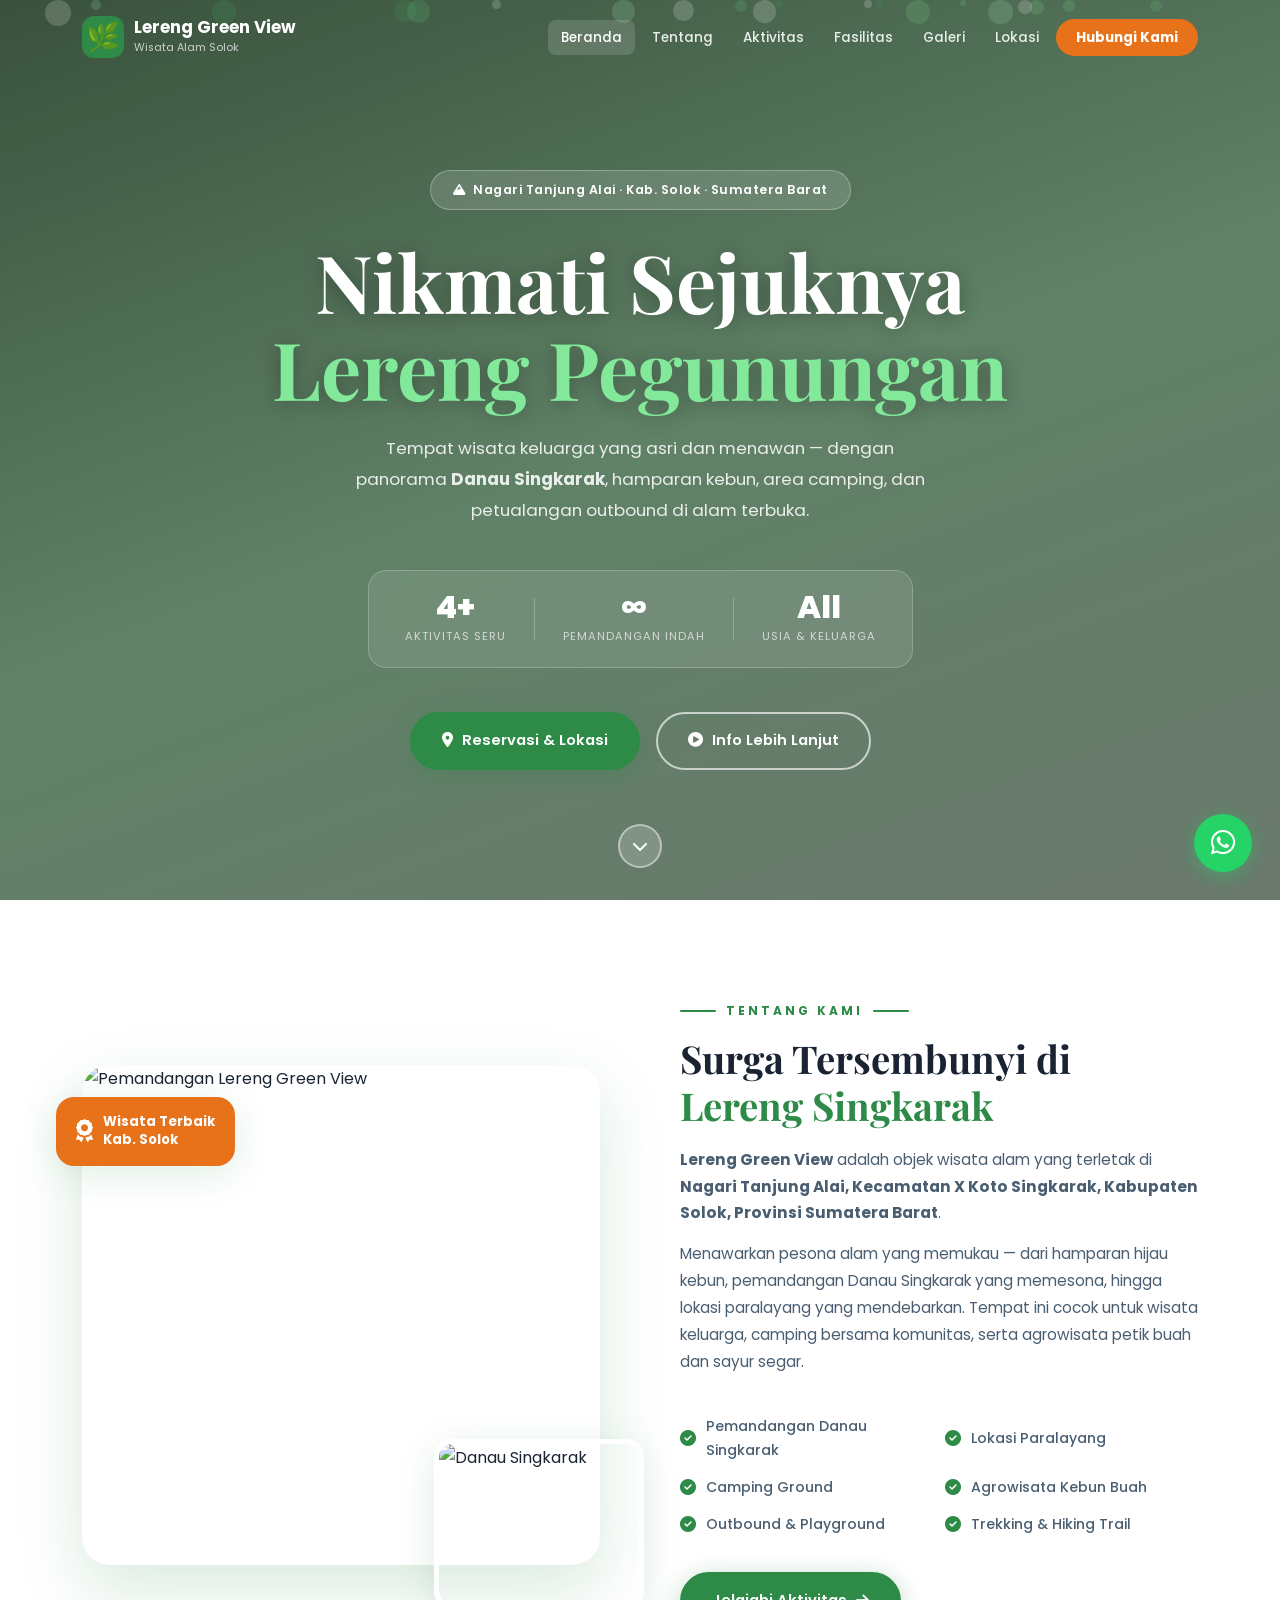
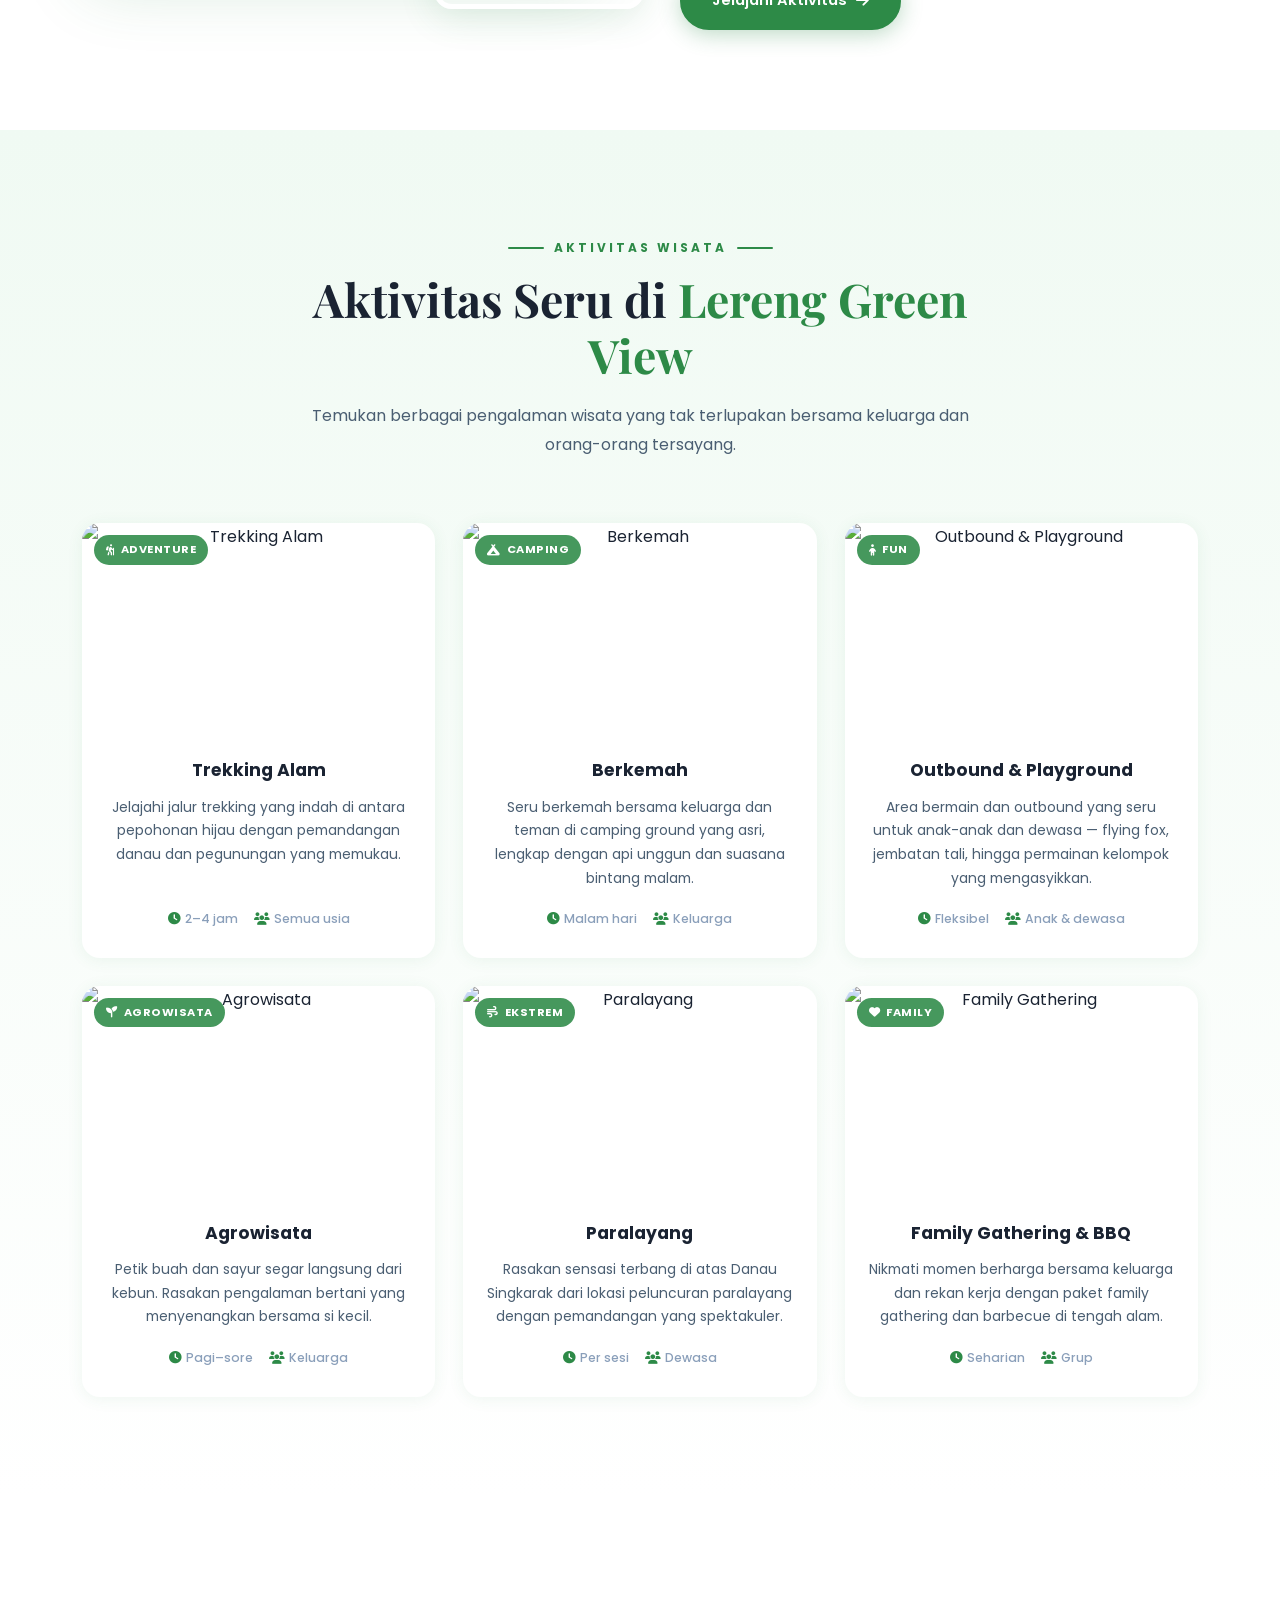
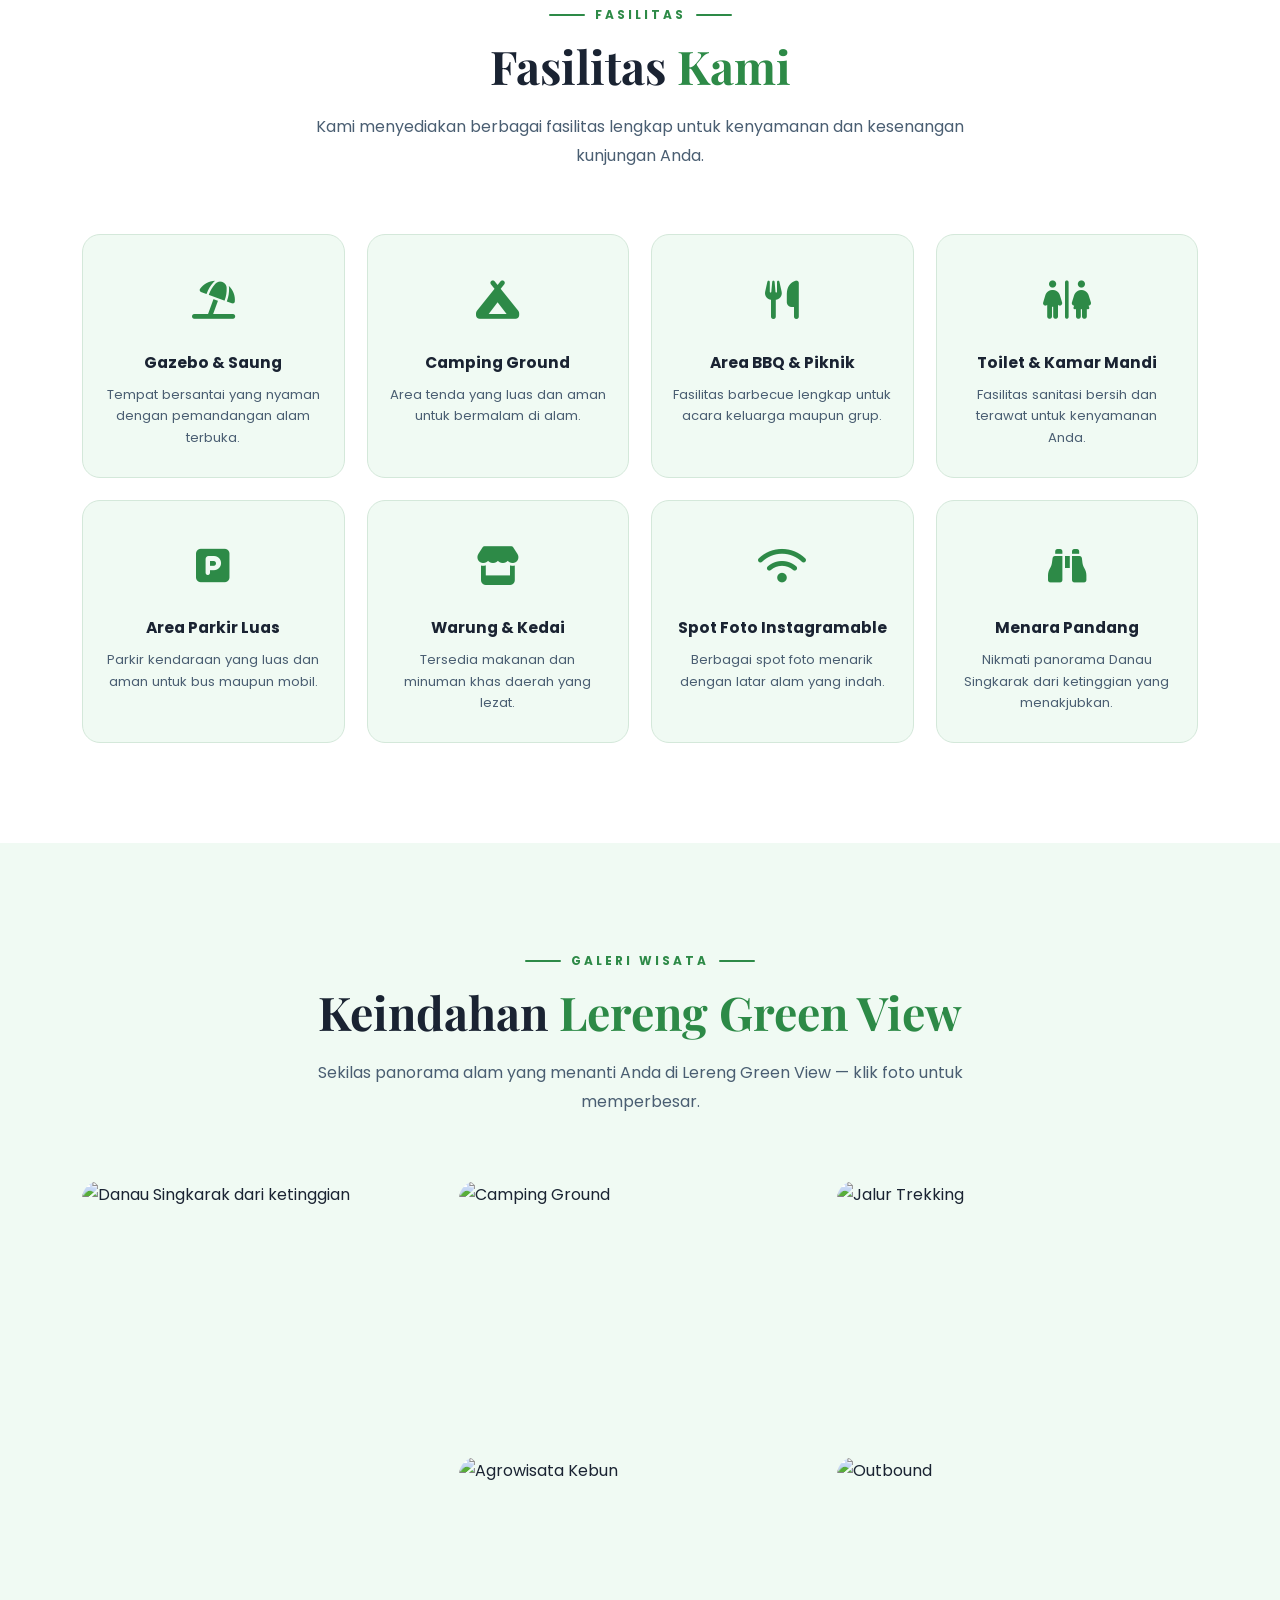
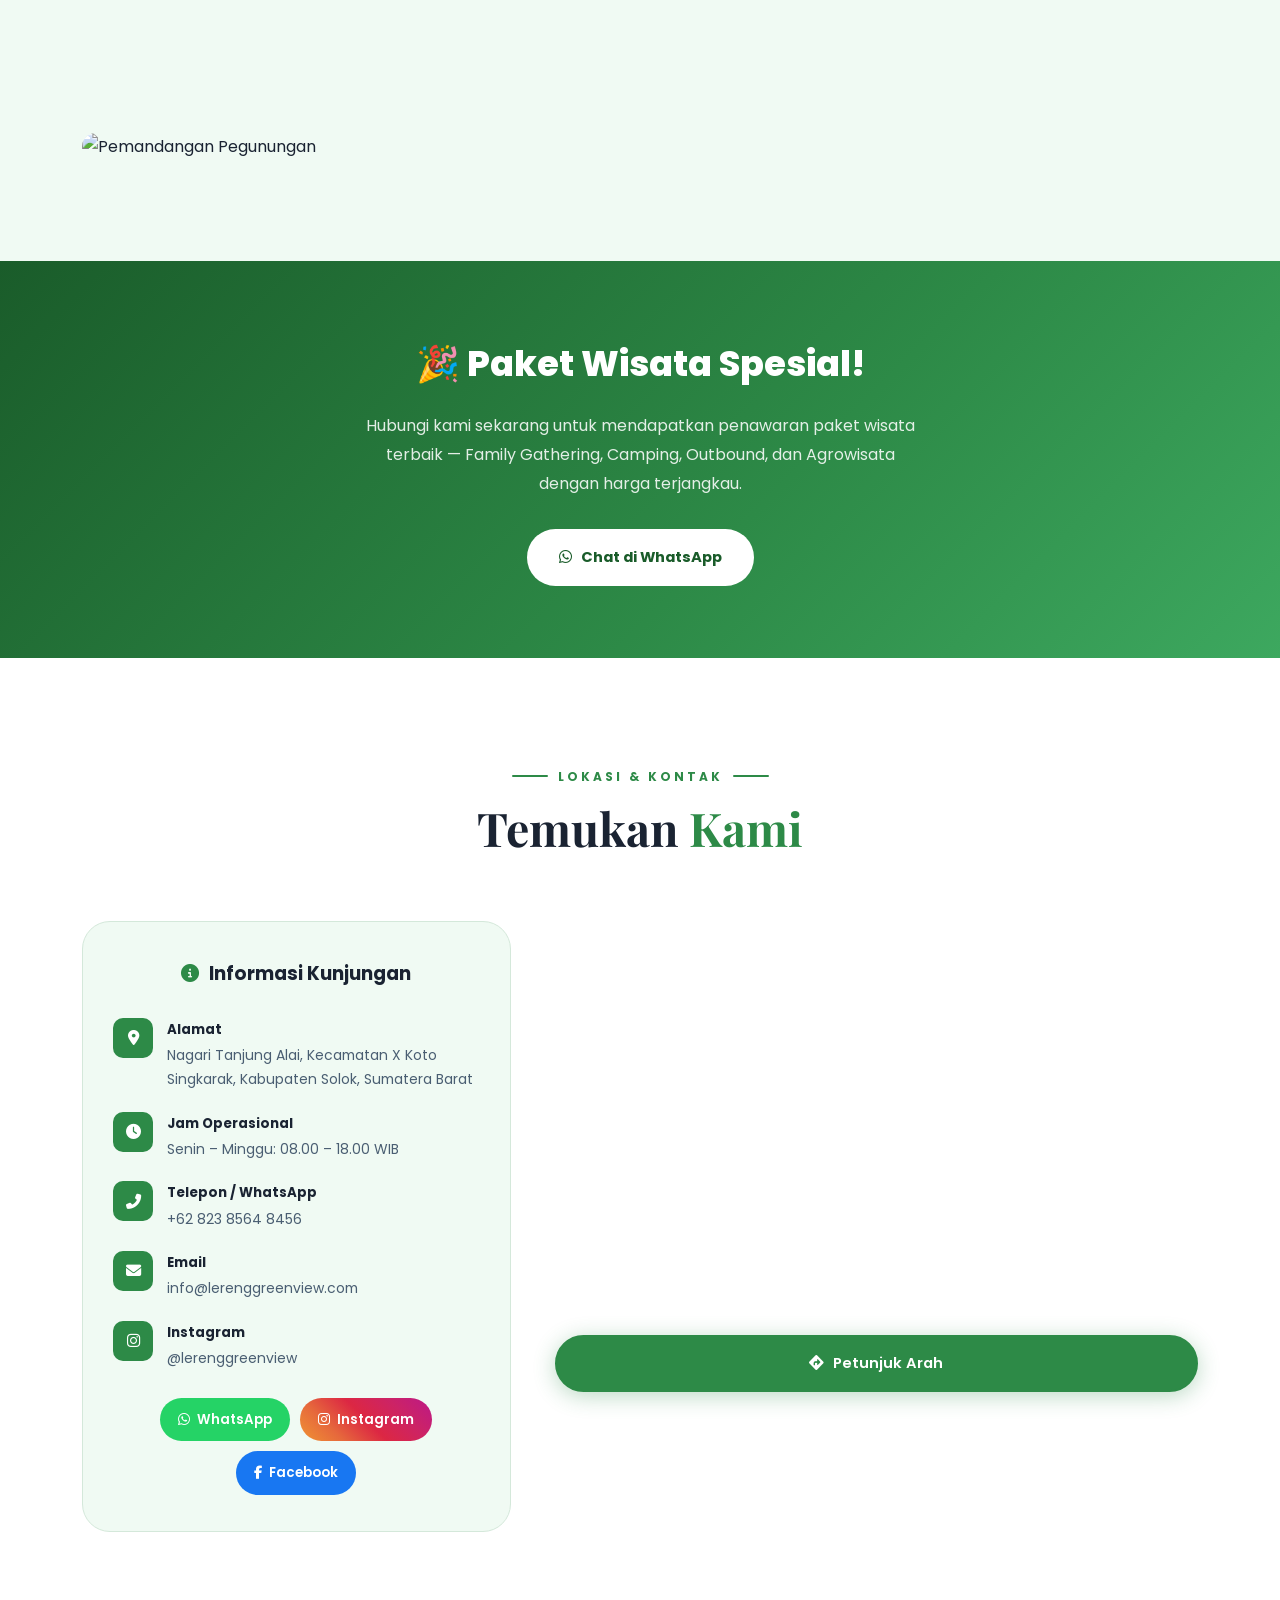
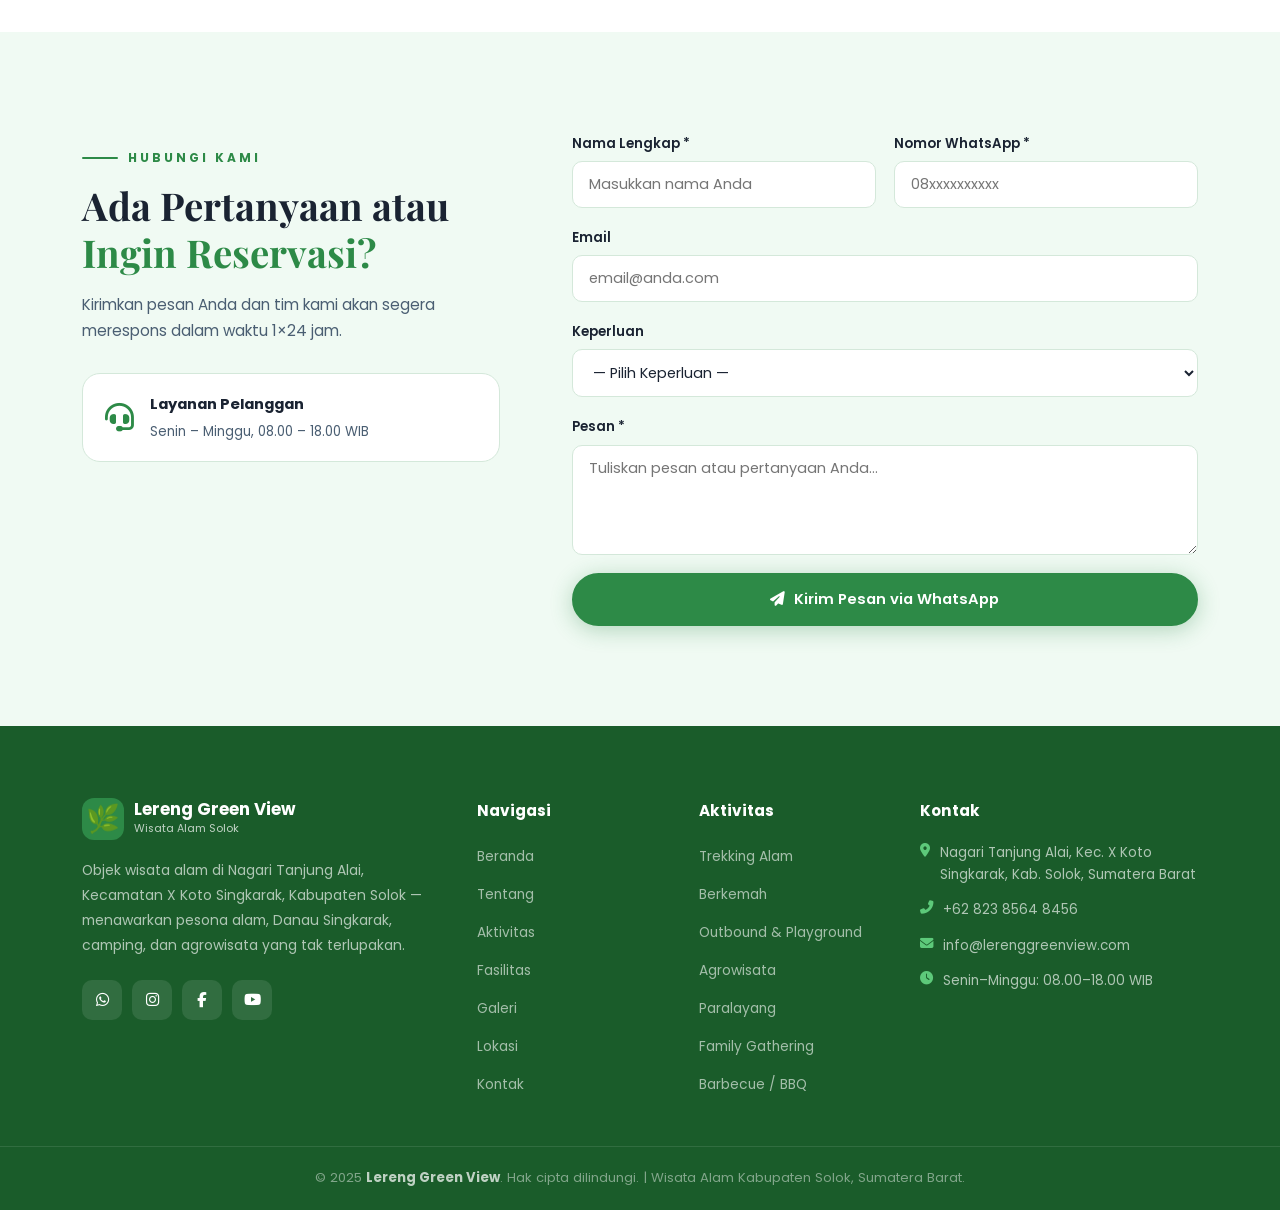
==== commit efea6a61: "Redesign: semua section rata tengah, layout lebih rapi dan clean" ====
--- a/index.html
+++ b/index.html
@@ -108,10 +108,10 @@
           </div>
         </div>
         <div class="tentang-text">
-          <div class="section-label">
-            <span class="label-line"></span> Tentang Kami
-          </div>
-          <h2 class="section-title">Surga Tersembunyi di<br /><em>Lereng Singkarak</em></h2>
+          <div class="tentang-eyebrow">
+            <span class="eyebrow-line"></span> Tentang Kami <span class="eyebrow-line"></span>
+          </div>
+          <h2 class="tentang-title">Surga Tersembunyi di<br /><em>Lereng Singkarak</em></h2>
           <p>
             <strong>Lereng Green View</strong> adalah objek wisata alam yang terletak di <strong>Nagari Tanjung Alai, Kecamatan X Koto Singkarak, Kabupaten Solok, Provinsi Sumatera Barat</strong>.
           </p>
@@ -154,10 +154,10 @@
   <section class="section aktivitas" id="aktivitas">
     <div class="container">
       <div class="section-header">
-        <div class="section-label centered">
-          <span class="label-line"></span> Aktivitas Wisata <span class="label-line"></span>
-        </div>
-        <h2 class="section-title centered">Aktivitas Seru di<br /><em>Lereng Green View</em></h2>
+        <div class="section-eyebrow">
+          <span class="eyebrow-line"></span> Aktivitas Wisata <span class="eyebrow-line"></span>
+        </div>
+        <h2 class="section-title">Aktivitas Seru di <em>Lereng Green View</em></h2>
         <p class="section-desc">Temukan berbagai pengalaman wisata yang tak terlupakan bersama keluarga dan orang-orang tersayang.</p>
       </div>
       <div class="aktivitas-grid">
@@ -272,10 +272,10 @@
   <section class="section fasilitas" id="fasilitas">
     <div class="container">
       <div class="section-header">
-        <div class="section-label centered">
-          <span class="label-line"></span> Fasilitas <span class="label-line"></span>
-        </div>
-        <h2 class="section-title centered">Fasilitas <em>Kami</em></h2>
+        <div class="section-eyebrow">
+          <span class="eyebrow-line"></span> Fasilitas <span class="eyebrow-line"></span>
+        </div>
+        <h2 class="section-title">Fasilitas <em>Kami</em></h2>
         <p class="section-desc">Kami menyediakan berbagai fasilitas lengkap untuk kenyamanan dan kesenangan kunjungan Anda.</p>
       </div>
       <div class="fasilitas-grid">
@@ -327,11 +327,11 @@
   <section class="section galeri" id="galeri">
     <div class="container">
       <div class="section-header">
-        <div class="section-label centered">
-          <span class="label-line"></span> Galeri Wisata <span class="label-line"></span>
-        </div>
-        <h2 class="section-title centered">Keindahan <em>Lereng Green View</em></h2>
-        <p class="section-desc">Sekilas panorama alam yang menanti Anda di Lereng Green View.</p>
+        <div class="section-eyebrow">
+          <span class="eyebrow-line"></span> Galeri Wisata <span class="eyebrow-line"></span>
+        </div>
+        <h2 class="section-title">Keindahan <em>Lereng Green View</em></h2>
+        <p class="section-desc">Sekilas panorama alam yang menanti Anda di Lereng Green View — klik foto untuk memperbesar.</p>
       </div>
       <div class="galeri-grid">
         <div class="galeri-item large">
@@ -365,16 +365,12 @@
   <!-- ===== PROMO BANNER ===== -->
   <section class="promo-banner">
     <div class="container">
-      <div class="promo-content">
-        <div class="promo-text">
-          <h2>🎉 Paket Wisata Spesial!</h2>
-          <p>Hubungi kami sekarang untuk mendapatkan penawaran paket wisata terbaik — Family Gathering, Camping, Outbound, dan Agrowisata dengan harga terjangkau.</p>
-        </div>
-        <div class="promo-action">
-          <a href="https://wa.me/6282385648456?text=Halo%20Lereng%20Green%20View%2C%20saya%20ingin%20mengetahui%20paket%20wisata%20yang%20tersedia." class="btn btn-white" target="_blank" rel="noopener">
-            <i class="fab fa-whatsapp"></i> Chat di WhatsApp
-          </a>
-        </div>
+      <div class="promo-inner">
+        <h2>🎉 Paket Wisata Spesial!</h2>
+        <p>Hubungi kami sekarang untuk mendapatkan penawaran paket wisata terbaik — Family Gathering, Camping, Outbound, dan Agrowisata dengan harga terjangkau.</p>
+        <a href="https://wa.me/6282385648456?text=Halo%20Lereng%20Green%20View%2C%20saya%20ingin%20mengetahui%20paket%20wisata%20yang%20tersedia." class="btn btn-white" target="_blank" rel="noopener">
+          <i class="fab fa-whatsapp"></i> Chat di WhatsApp
+        </a>
       </div>
     </div>
   </section>
@@ -383,10 +379,10 @@
   <section class="section lokasi" id="lokasi">
     <div class="container">
       <div class="section-header">
-        <div class="section-label centered">
-          <span class="label-line"></span> Lokasi & Kontak <span class="label-line"></span>
-        </div>
-        <h2 class="section-title centered">Temukan <em>Kami</em></h2>
+        <div class="section-eyebrow">
+          <span class="eyebrow-line"></span> Lokasi &amp; Kontak <span class="eyebrow-line"></span>
+        </div>
+        <h2 class="section-title">Temukan <em>Kami</em></h2>
       </div>
       <div class="lokasi-grid">
         <div class="info-box">
@@ -468,10 +464,10 @@
     <div class="container">
       <div class="kontak-wrap">
         <div class="kontak-left">
-          <div class="section-label">
-            <span class="label-line"></span> Hubungi Kami
-          </div>
-          <h2 class="section-title">Ada Pertanyaan atau<br /><em>Ingin Reservasi?</em></h2>
+          <div class="kontak-eyebrow">
+            <span class="eyebrow-line"></span> Hubungi Kami
+          </div>
+          <h2 class="kontak-title">Ada Pertanyaan atau <em>Ingin Reservasi?</em></h2>
           <p>Kirimkan pesan Anda dan tim kami akan segera merespons dalam waktu 1×24 jam.</p>
           <div class="kontak-highlight">
             <i class="fas fa-headset"></i>
--- a/style.css
+++ b/style.css
@@ -1,5 +1,5 @@
 /* =============================================
-   Lereng Green View — style.css
+   Lereng Green View — style.css (v2 Centered & Clean)
    ============================================= */
 
 /* === ROOT VARIABLES === */
@@ -11,236 +11,194 @@
   --green-pale:   #e8f5ec;
   --green-soft:   #f0faf3;
   --orange:       #e8721a;
-  --orange-light: #ff9346;
-  --brown:        #7a4b1e;
   --text-dark:    #1a2332;
-  --text-mid:     #3d4f61;
-  --text-light:   #7a8fa6;
+  --text-mid:     #4a5e72;
+  --text-light:   #8a9fba;
   --white:        #ffffff;
   --border:       #d4e8da;
-  --shadow-sm:    0 2px 12px rgba(45, 138, 71, 0.1);
-  --shadow-md:    0 8px 32px rgba(45, 138, 71, 0.15);
-  --shadow-lg:    0 20px 60px rgba(45, 138, 71, 0.2);
-  --radius-sm:    8px;
-  --radius-md:    16px;
-  --radius-lg:    24px;
+  --shadow-sm:    0 2px 16px rgba(45,138,71,0.08);
+  --shadow-md:    0 8px 36px rgba(45,138,71,0.14);
+  --shadow-lg:    0 24px 64px rgba(45,138,71,0.18);
+  --radius-sm:    10px;
+  --radius-md:    18px;
+  --radius-lg:    28px;
   --transition:   all 0.3s ease;
   --font-body:    'Poppins', sans-serif;
   --font-display: 'Playfair Display', serif;
 }
 
-/* === RESET & BASE === */
+/* === RESET === */
 *, *::before, *::after { box-sizing: border-box; margin: 0; padding: 0; }
-
-html {
-  scroll-behavior: smooth;
-  font-size: 16px;
-}
-
+html { scroll-behavior: smooth; }
 body {
   font-family: var(--font-body);
   color: var(--text-dark);
   background: var(--white);
-  line-height: 1.7;
+  line-height: 1.75;
   overflow-x: hidden;
 }
-
 img { max-width: 100%; height: auto; display: block; }
-
-a { text-decoration: none; color: inherit; transition: var(--transition); }
-
-ul { list-style: none; }
+a   { text-decoration: none; color: inherit; transition: var(--transition); }
+ul  { list-style: none; }
 
 /* === CONTAINER === */
 .container {
-  max-width: 1200px;
+  max-width: 1180px;
   margin: 0 auto;
-  padding: 0 24px;
+  padding: 0 32px;
 }
 
 /* === SECTION BASE === */
-.section { padding: 96px 0; }
-
-.section-label {
-  display: flex;
-  align-items: center;
-  gap: 12px;
-  font-size: 0.8rem;
+.section { padding: 100px 0; }
+
+/* === SECTION HEADER === */
+.section-header {
+  text-align: center;
+  max-width: 680px;
+  margin: 0 auto 64px;
+}
+.section-eyebrow {
+  display: inline-flex;
+  align-items: center;
+  gap: 10px;
+  font-size: 0.75rem;
   font-weight: 700;
   letter-spacing: 3px;
   text-transform: uppercase;
   color: var(--green-main);
-  margin-bottom: 16px;
-}
-.section-label.centered { justify-content: center; }
-
-.label-line {
+  margin-bottom: 14px;
+}
+.eyebrow-line {
   display: inline-block;
-  width: 40px;
+  width: 36px;
   height: 2px;
   background: var(--green-main);
-}
-
+  border-radius: 2px;
+}
 .section-title {
   font-family: var(--font-display);
-  font-size: clamp(2rem, 4vw, 2.8rem);
+  font-size: clamp(2rem, 4vw, 2.9rem);
   color: var(--text-dark);
-  line-height: 1.25;
-  margin-bottom: 20px;
+  line-height: 1.2;
+  margin-bottom: 18px;
 }
 .section-title em { color: var(--green-main); font-style: normal; }
-.section-title.centered { text-align: center; }
-
 .section-desc {
-  max-width: 560px;
+  font-size: 1rem;
   color: var(--text-mid);
-  margin-bottom: 56px;
-}
-.section-header .section-desc { margin: 0 auto 56px; text-align: center; }
+  line-height: 1.8;
+}
 
 /* === BUTTONS === */
 .btn {
   display: inline-flex;
   align-items: center;
-  gap: 8px;
-  padding: 14px 28px;
+  justify-content: center;
+  gap: 9px;
+  padding: 14px 30px;
   border-radius: 50px;
-  font-size: 0.95rem;
+  font-size: 0.92rem;
   font-weight: 600;
   font-family: var(--font-body);
   cursor: pointer;
   transition: var(--transition);
   border: 2px solid transparent;
   white-space: nowrap;
-  text-decoration: none;
-}
-
+}
 .btn-primary {
   background: var(--green-main);
   color: var(--white);
   border-color: var(--green-main);
-  box-shadow: 0 4px 20px rgba(45, 138, 71, 0.35);
+  box-shadow: 0 4px 22px rgba(45,138,71,0.32);
 }
 .btn-primary:hover {
   background: var(--green-dark);
   border-color: var(--green-dark);
   transform: translateY(-2px);
-  box-shadow: 0 8px 28px rgba(45, 138, 71, 0.4);
-}
-
+  box-shadow: 0 8px 28px rgba(45,138,71,0.38);
+}
 .btn-outline {
   background: transparent;
   color: var(--white);
-  border-color: rgba(255,255,255,0.7);
-  backdrop-filter: blur(4px);
-}
-.btn-outline:hover {
-  background: var(--white);
-  color: var(--green-main);
-  border-color: var(--white);
-}
-
+  border-color: rgba(255,255,255,0.65);
+}
+.btn-outline:hover { background: var(--white); color: var(--green-main); }
 .btn-white {
   background: var(--white);
   color: var(--green-dark);
-  border-color: var(--white);
   font-weight: 700;
 }
-.btn-white:hover {
-  background: var(--green-pale);
-  transform: translateY(-2px);
-}
-
-.btn-full { width: 100%; justify-content: center; }
-
-/* =============================================
+.btn-white:hover { background: var(--green-pale); transform: translateY(-2px); }
+.btn-full { width: 100%; }
+
+/* ─────────────────────────────────────────────
    NAVBAR
-   ============================================= */
+───────────────────────────────────────────── */
 .navbar {
   position: fixed;
   top: 0; left: 0; right: 0;
   z-index: 1000;
-  transition: var(--transition);
   padding: 16px 0;
-}
-
+  transition: var(--transition);
+}
 .navbar.scrolled {
   background: rgba(255,255,255,0.97);
-  backdrop-filter: blur(16px);
-  box-shadow: 0 2px 20px rgba(0,0,0,0.08);
+  backdrop-filter: blur(20px);
+  box-shadow: 0 2px 24px rgba(0,0,0,0.07);
   padding: 10px 0;
 }
-
+.nav-inner {
+  display: flex;
+  align-items: center;
+  justify-content: space-between;
+  gap: 24px;
+}
+.brand { display: flex; align-items: center; gap: 10px; }
+.brand-icon {
+  font-size: 1.7rem;
+  background: var(--green-main);
+  width: 42px; height: 42px;
+  border-radius: 12px;
+  display: flex; align-items: center; justify-content: center;
+  flex-shrink: 0;
+}
+.brand-name {
+  display: block;
+  font-size: 1.05rem;
+  font-weight: 700;
+  color: var(--white);
+  line-height: 1.2;
+  transition: var(--transition);
+}
+.brand-sub {
+  display: block;
+  font-size: 0.68rem;
+  color: rgba(255,255,255,0.72);
+  transition: var(--transition);
+}
 .navbar.scrolled .brand-name { color: var(--text-dark); }
 .navbar.scrolled .brand-sub  { color: var(--text-light); }
-.navbar.scrolled .nav-link   { color: var(--text-mid); }
-.navbar.scrolled .nav-link:hover { color: var(--green-main); }
-
-.nav-inner {
-  display: flex;
-  align-items: center;
-  justify-content: space-between;
-  gap: 24px;
-}
-
-.brand {
-  display: flex;
-  align-items: center;
-  gap: 10px;
-  text-decoration: none;
-}
-
-.brand-icon {
-  font-size: 2rem;
-  background: var(--green-main);
-  width: 44px;
-  height: 44px;
-  border-radius: 12px;
-  display: flex;
-  align-items: center;
-  justify-content: center;
-  flex-shrink: 0;
-}
-
-.brand-name {
-  display: block;
-  font-size: 1.1rem;
-  font-weight: 700;
-  color: var(--white);
-  line-height: 1.2;
-  transition: var(--transition);
-}
-
-.brand-sub {
-  display: block;
-  font-size: 0.7rem;
-  color: rgba(255,255,255,0.75);
-  transition: var(--transition);
-}
-
-.nav-menu {
-  display: flex;
-  align-items: center;
-  gap: 8px;
-}
-
+
+.nav-menu { display: flex; align-items: center; gap: 4px; }
 .nav-link {
-  padding: 8px 14px;
+  padding: 8px 13px;
   border-radius: 8px;
-  font-size: 0.88rem;
+  font-size: 0.85rem;
   font-weight: 500;
-  color: rgba(255,255,255,0.9);
-  transition: var(--transition);
-}
-
-.nav-link:hover, .nav-link.active { color: var(--white); background: rgba(255,255,255,0.15); }
+  color: rgba(255,255,255,0.88);
+  transition: var(--transition);
+}
+.nav-link:hover, .nav-link.active { color: var(--white); background: rgba(255,255,255,0.14); }
+.navbar.scrolled .nav-link { color: var(--text-mid); }
+.navbar.scrolled .nav-link:hover,
+.navbar.scrolled .nav-link.active { color: var(--green-main); background: var(--green-pale); }
 
 .btn-nav {
-  background: var(--orange);
+  background: var(--orange) !important;
   color: var(--white) !important;
-  border-radius: 50px;
-  padding: 10px 20px;
-  font-weight: 600;
+  border-radius: 50px !important;
+  padding: 9px 20px !important;
+  font-weight: 700 !important;
 }
 .btn-nav:hover { background: #c9620f !important; }
 
@@ -255,614 +213,433 @@
 }
 .hamburger span {
   display: block;
-  width: 24px;
-  height: 2px;
+  width: 24px; height: 2px;
   background: var(--white);
   border-radius: 2px;
   transition: var(--transition);
 }
 .navbar.scrolled .hamburger span { background: var(--text-dark); }
 
-/* =============================================
+/* ─────────────────────────────────────────────
    HERO
-   ============================================= */
+───────────────────────────────────────────── */
 .hero {
   position: relative;
   min-height: 100vh;
   display: flex;
   align-items: center;
+  justify-content: center;
+  text-align: center;
   overflow: hidden;
-  background:
-    url('https://images.unsplash.com/photo-1506905925346-21bda4d32df4?w=1600&q=85') center/cover no-repeat;
-}
-
+  background: url('https://images.unsplash.com/photo-1506905925346-21bda4d32df4?w=1600&q=85')
+              center / cover no-repeat;
+}
 .hero-overlay {
-  position: absolute;
-  inset: 0;
+  position: absolute; inset: 0;
   background: linear-gradient(
-    135deg,
-    rgba(10, 45, 15, 0.78) 0%,
-    rgba(26, 92, 42, 0.65) 50%,
-    rgba(10, 35, 15, 0.55) 100%
+    160deg,
+    rgba(8,38,12,0.80) 0%,
+    rgba(20,70,30,0.68) 50%,
+    rgba(8,30,12,0.60) 100%
   );
 }
-
-.hero-particles {
-  position: absolute;
-  inset: 0;
-  pointer-events: none;
-  overflow: hidden;
-}
-
+.hero-particles { position: absolute; inset: 0; pointer-events: none; overflow: hidden; }
 .particle {
   position: absolute;
   border-radius: 50%;
-  opacity: 0.15;
+  opacity: 0.18;
   animation: floatParticle linear infinite;
 }
-
 @keyframes floatParticle {
   0%   { transform: translateY(100vh) rotate(0deg);   opacity: 0; }
-  10%  { opacity: 0.15; }
-  90%  { opacity: 0.15; }
-  100% { transform: translateY(-100px) rotate(360deg); opacity: 0; }
+  10%  { opacity: 0.18; }
+  90%  { opacity: 0.18; }
+  100% { transform: translateY(-120px) rotate(360deg); opacity: 0; }
 }
 
 .hero-content {
   position: relative;
   z-index: 2;
-  max-width: 740px;
-  padding-top: 100px;
-}
-
+  max-width: 820px;
+  padding: 120px 24px 80px;
+  margin: 0 auto;
+  display: flex;
+  flex-direction: column;
+  align-items: center;
+}
 .hero-badge {
   display: inline-flex;
   align-items: center;
   gap: 8px;
-  background: rgba(255,255,255,0.15);
-  backdrop-filter: blur(8px);
-  border: 1px solid rgba(255,255,255,0.3);
+  background: rgba(255,255,255,0.14);
+  backdrop-filter: blur(10px);
+  border: 1px solid rgba(255,255,255,0.28);
   border-radius: 50px;
-  padding: 8px 20px;
-  font-size: 0.8rem;
+  padding: 8px 22px;
+  font-size: 0.78rem;
   font-weight: 600;
   color: var(--white);
   letter-spacing: 0.5px;
   margin-bottom: 28px;
 }
-
 .hero-title {
   font-family: var(--font-display);
-  font-size: clamp(2.5rem, 6vw, 4.5rem);
-  color: var(--white);
-  line-height: 1.1;
-  margin-bottom: 24px;
-}
-
-.hero-title .highlight {
-  color: #7adf90;
-  display: block;
-}
-
+  font-size: clamp(2.6rem, 7vw, 5rem);
+  color: var(--white);
+  line-height: 1.08;
+  margin-bottom: 22px;
+  text-shadow: 0 2px 20px rgba(0,0,0,0.3);
+}
+.hero-title .highlight { color: #82e89a; }
 .hero-desc {
   font-size: 1.05rem;
-  color: rgba(255,255,255,0.88);
-  margin-bottom: 40px;
-  max-width: 560px;
-  line-height: 1.8;
-}
-
+  color: rgba(255,255,255,0.87);
+  margin-bottom: 44px;
+  max-width: 580px;
+  line-height: 1.85;
+}
 .hero-stats {
   display: flex;
   align-items: center;
-  gap: 24px;
-  margin-bottom: 40px;
-}
-
+  justify-content: center;
+  gap: 28px;
+  margin-bottom: 44px;
+  background: rgba(255,255,255,0.1);
+  backdrop-filter: blur(8px);
+  border: 1px solid rgba(255,255,255,0.2);
+  border-radius: var(--radius-md);
+  padding: 20px 36px;
+  width: fit-content;
+}
 .stat { text-align: center; }
-
-.stat-num {
-  display: block;
-  font-size: 2rem;
-  font-weight: 800;
-  color: var(--white);
-  line-height: 1;
-}
-
-.stat-label {
-  display: block;
-  font-size: 0.72rem;
-  color: rgba(255,255,255,0.7);
-  text-transform: uppercase;
-  letter-spacing: 1px;
-  margin-top: 4px;
-}
-
-.stat-divider {
-  width: 1px;
-  height: 40px;
-  background: rgba(255,255,255,0.3);
-}
-
-.hero-cta {
-  display: flex;
-  gap: 16px;
-  flex-wrap: wrap;
-}
-
+.stat-num { display: block; font-size: 2rem; font-weight: 800; color: var(--white); line-height: 1; }
+.stat-label { display: block; font-size: 0.7rem; color: rgba(255,255,255,0.68); text-transform: uppercase; letter-spacing: 1px; margin-top: 4px; }
+.stat-divider { width: 1px; height: 42px; background: rgba(255,255,255,0.25); }
+
+.hero-cta { display: flex; gap: 16px; flex-wrap: wrap; justify-content: center; }
 .scroll-down {
   position: absolute;
   bottom: 32px;
   left: 50%;
   transform: translateX(-50%);
-  width: 44px;
-  height: 44px;
+  width: 44px; height: 44px;
   border-radius: 50%;
-  background: rgba(255,255,255,0.2);
-  border: 2px solid rgba(255,255,255,0.5);
-  display: flex;
-  align-items: center;
-  justify-content: center;
-  color: var(--white);
-  animation: bounce 2s infinite;
+  background: rgba(255,255,255,0.18);
+  border: 2px solid rgba(255,255,255,0.45);
+  display: flex; align-items: center; justify-content: center;
+  color: var(--white);
+  animation: bounce 2.2s infinite;
   z-index: 2;
 }
-
 @keyframes bounce {
-  0%, 100% { transform: translateX(-50%) translateY(0); }
-  50%       { transform: translateX(-50%) translateY(8px); }
-}
-
-/* =============================================
+  0%,100% { transform: translateX(-50%) translateY(0); }
+  50%     { transform: translateX(-50%) translateY(9px); }
+}
+
+/* ─────────────────────────────────────────────
    TENTANG
-   ============================================= */
+───────────────────────────────────────────── */
 .tentang { background: var(--white); }
-
 .tentang-grid {
   display: grid;
   grid-template-columns: 1fr 1fr;
   gap: 80px;
   align-items: center;
 }
-
-.tentang-img-wrap {
-  position: relative;
-}
-
+.tentang-img-wrap { position: relative; }
 .tentang-img-main img {
-  width: 100%;
-  height: 480px;
+  width: 100%; height: 500px;
   object-fit: cover;
   border-radius: var(--radius-lg);
   box-shadow: var(--shadow-lg);
 }
-
-.tentang-img-side {
-  position: absolute;
-  bottom: -40px;
-  right: -40px;
-  width: 220px;
-}
-
+.tentang-img-side { position: absolute; bottom: -44px; right: -44px; width: 210px; }
 .tentang-img-side img {
-  width: 100%;
-  height: 180px;
+  width: 100%; height: 170px;
   object-fit: cover;
   border-radius: var(--radius-md);
   border: 5px solid var(--white);
   box-shadow: var(--shadow-md);
 }
-
 .tentang-badge-float {
   position: absolute;
-  top: 32px;
-  left: -24px;
+  top: 32px; left: -26px;
   background: var(--orange);
   color: var(--white);
   border-radius: var(--radius-md);
   padding: 16px 20px;
-  display: flex;
-  align-items: center;
-  gap: 10px;
-  font-size: 0.85rem;
-  font-weight: 700;
+  display: flex; align-items: center; gap: 10px;
+  font-size: 0.82rem; font-weight: 700;
   box-shadow: var(--shadow-md);
   line-height: 1.4;
 }
-
-.tentang-badge-float i { font-size: 1.5rem; }
-
-.tentang-text { padding-right: 16px; }
-
-.tentang-text h2 { margin-bottom: 20px; }
-
-.tentang-text p { color: var(--text-mid); margin-bottom: 16px; }
+.tentang-badge-float i { font-size: 1.4rem; }
+
+.tentang-text { display: flex; flex-direction: column; align-items: flex-start; }
+.tentang-eyebrow {
+  display: inline-flex;
+  align-items: center;
+  gap: 10px;
+  font-size: 0.75rem; font-weight: 700;
+  letter-spacing: 3px; text-transform: uppercase;
+  color: var(--green-main); margin-bottom: 14px;
+}
+.tentang-title {
+  font-family: var(--font-display);
+  font-size: clamp(1.9rem, 3vw, 2.6rem);
+  color: var(--text-dark);
+  line-height: 1.22; margin-bottom: 18px;
+}
+.tentang-title em { color: var(--green-main); font-style: normal; }
+.tentang-text p { color: var(--text-mid); margin-bottom: 14px; font-size: 0.96rem; }
 
 .tentang-highlights {
   display: grid;
   grid-template-columns: 1fr 1fr;
   gap: 12px;
-  margin: 28px 0 36px;
-}
-
+  margin: 24px 0 36px;
+  width: 100%;
+}
 .highlight-item {
-  display: flex;
-  align-items: center;
-  gap: 10px;
-  font-size: 0.9rem;
-  font-weight: 500;
-  color: var(--text-mid);
-}
-
+  display: flex; align-items: center; gap: 10px;
+  font-size: 0.88rem; font-weight: 500; color: var(--text-mid);
+}
 .highlight-item i { color: var(--green-main); font-size: 1rem; }
 
-/* =============================================
+/* ─────────────────────────────────────────────
    AKTIVITAS
-   ============================================= */
-.aktivitas {
-  background: linear-gradient(180deg, var(--green-soft) 0%, var(--white) 100%);
-}
-
+───────────────────────────────────────────── */
+.aktivitas { background: linear-gradient(180deg, var(--green-soft) 0%, var(--white) 100%); }
 .aktivitas-grid {
   display: grid;
   grid-template-columns: repeat(3, 1fr);
   gap: 28px;
 }
-
 .aktivitas-card {
   background: var(--white);
   border-radius: var(--radius-md);
   overflow: hidden;
   box-shadow: var(--shadow-sm);
   transition: var(--transition);
-  cursor: pointer;
-}
-
-.aktivitas-card:hover {
-  transform: translateY(-8px);
-  box-shadow: var(--shadow-lg);
-}
-
-.card-img {
-  position: relative;
-  overflow: hidden;
-}
-
+  display: flex;
+  flex-direction: column;
+  text-align: center;
+}
+.aktivitas-card:hover { transform: translateY(-10px); box-shadow: var(--shadow-lg); }
+
+.card-img { position: relative; overflow: hidden; }
 .card-img img {
-  width: 100%;
-  height: 220px;
+  width: 100%; height: 210px;
   object-fit: cover;
   transition: transform 0.5s ease;
 }
-
-.aktivitas-card:hover .card-img img { transform: scale(1.08); }
-
-.card-overlay {
-  position: absolute;
-  top: 12px;
-  left: 12px;
-}
+.aktivitas-card:hover .card-img img { transform: scale(1.07); }
 
 .card-tag {
-  display: inline-flex;
-  align-items: center;
-  gap: 6px;
-  background: rgba(45, 138, 71, 0.9);
-  color: var(--white);
-  font-size: 0.72rem;
-  font-weight: 700;
+  position: absolute; top: 12px; left: 12px;
+  display: inline-flex; align-items: center; gap: 6px;
+  background: rgba(45,138,71,0.88);
+  color: var(--white);
+  font-size: 0.7rem; font-weight: 700;
   padding: 5px 12px;
   border-radius: 50px;
-  backdrop-filter: blur(4px);
   letter-spacing: 0.5px;
   text-transform: uppercase;
 }
-
-.card-body { padding: 20px 24px 24px; }
-
-.card-body h3 {
-  font-size: 1.1rem;
-  font-weight: 700;
-  color: var(--text-dark);
-  margin-bottom: 10px;
-}
-
-.card-body p { font-size: 0.88rem; color: var(--text-mid); line-height: 1.7; margin-bottom: 16px; }
-
+.card-body {
+  padding: 22px 24px 28px;
+  flex: 1;
+  display: flex;
+  flex-direction: column;
+  align-items: center;
+}
+.card-body h3 { font-size: 1.08rem; font-weight: 700; color: var(--text-dark); margin-bottom: 10px; }
+.card-body p  { font-size: 0.87rem; color: var(--text-mid); line-height: 1.7; margin-bottom: 18px; flex: 1; }
 .card-meta {
-  display: flex;
-  gap: 16px;
-  font-size: 0.78rem;
-  color: var(--text-light);
-  font-weight: 500;
-}
-
-.card-meta span { display: flex; align-items: center; gap: 6px; }
-.card-meta i { color: var(--green-main); }
-
-/* =============================================
+  display: flex; gap: 16px;
+  justify-content: center;
+  font-size: 0.77rem; color: var(--text-light); font-weight: 500;
+}
+.card-meta span { display: flex; align-items: center; gap: 5px; }
+.card-meta i    { color: var(--green-main); }
+
+/* ─────────────────────────────────────────────
    FASILITAS
-   ============================================= */
+───────────────────────────────────────────── */
 .fasilitas { background: var(--white); }
-
 .fasilitas-grid {
   display: grid;
   grid-template-columns: repeat(4, 1fr);
-  gap: 24px;
-}
-
+  gap: 22px;
+}
 .fasilitas-card {
   background: var(--green-soft);
-  border: 1px solid var(--border);
+  border: 1.5px solid var(--border);
   border-radius: var(--radius-md);
-  padding: 28px 20px;
+  padding: 32px 20px 28px;
   text-align: center;
   transition: var(--transition);
   cursor: default;
 }
-
 .fasilitas-card:hover {
   background: var(--green-main);
   border-color: var(--green-main);
   transform: translateY(-6px);
   box-shadow: var(--shadow-md);
 }
-
+.fasilitas-card:hover .fas-icon,
 .fasilitas-card:hover h4,
-.fasilitas-card:hover p,
-.fasilitas-card:hover .fas-icon { color: var(--white); }
+.fasilitas-card:hover p { color: var(--white); }
 
 .fas-icon {
-  font-size: 2.2rem;
+  font-size: 2.4rem;
   color: var(--green-main);
   margin-bottom: 14px;
-  transition: var(--transition);
-}
-
-.fasilitas-card h4 {
-  font-size: 1rem;
-  font-weight: 700;
-  color: var(--text-dark);
-  margin-bottom: 8px;
-  transition: var(--transition);
-}
-
-.fasilitas-card p {
-  font-size: 0.82rem;
-  color: var(--text-mid);
-  line-height: 1.6;
-  transition: var(--transition);
-}
-
-/* =============================================
+  display: block;
+  transition: var(--transition);
+}
+.fasilitas-card h4 { font-size: 0.97rem; font-weight: 700; color: var(--text-dark); margin-bottom: 8px; transition: var(--transition); }
+.fasilitas-card p  { font-size: 0.82rem; color: var(--text-mid); line-height: 1.65; transition: var(--transition); }
+
+/* ─────────────────────────────────────────────
    GALERI
-   ============================================= */
+───────────────────────────────────────────── */
 .galeri { background: var(--green-soft); }
-
 .galeri-grid {
   display: grid;
   grid-template-columns: repeat(3, 1fr);
   grid-template-rows: 260px 260px;
   gap: 16px;
 }
-
-.galeri-item {
-  position: relative;
-  overflow: hidden;
-  border-radius: var(--radius-md);
-  cursor: pointer;
-}
-
-.galeri-item.large {
-  grid-column: 1;
-  grid-row: 1 / 3;
-}
-
-.galeri-item img {
-  width: 100%;
-  height: 100%;
-  object-fit: cover;
-  transition: transform 0.5s ease;
-}
-
-.galeri-item:hover img { transform: scale(1.08); }
-
+.galeri-item { position: relative; overflow: hidden; border-radius: var(--radius-md); cursor: zoom-in; }
+.galeri-item.large { grid-column: 1; grid-row: 1 / 3; }
+.galeri-item img { width: 100%; height: 100%; object-fit: cover; transition: transform 0.5s ease; }
+.galeri-item:hover img { transform: scale(1.07); }
 .galeri-overlay {
-  position: absolute;
-  inset: 0;
-  background: linear-gradient(to top, rgba(10, 45, 15, 0.75), transparent);
+  position: absolute; inset: 0;
+  background: linear-gradient(to top, rgba(8,38,14,0.78), transparent 60%);
+  display: flex; align-items: flex-end; justify-content: center;
+  padding: 20px;
+  opacity: 0; transition: var(--transition);
+}
+.galeri-item:hover .galeri-overlay { opacity: 1; }
+.galeri-overlay span { color: var(--white); font-weight: 700; font-size: 0.92rem; text-align: center; }
+
+/* ─────────────────────────────────────────────
+   PROMO BANNER
+───────────────────────────────────────────── */
+.promo-banner {
+  background: linear-gradient(135deg, var(--green-dark) 0%, var(--green-main) 60%, #3da85f 100%);
+  padding: 72px 0;
+  text-align: center;
+}
+.promo-inner {
   display: flex;
-  align-items: flex-end;
-  padding: 20px;
-  opacity: 0;
-  transition: var(--transition);
-}
-
-.galeri-item:hover .galeri-overlay { opacity: 1; }
-
-.galeri-overlay span {
-  color: var(--white);
-  font-weight: 700;
-  font-size: 0.95rem;
-}
-
-/* =============================================
-   PROMO BANNER
-   ============================================= */
-.promo-banner {
-  background: linear-gradient(135deg, var(--green-dark) 0%, var(--green-main) 60%, var(--green-mid) 100%);
-  padding: 64px 0;
-}
-
-.promo-content {
-  display: flex;
-  align-items: center;
-  justify-content: space-between;
-  gap: 40px;
-  flex-wrap: wrap;
-}
-
-.promo-text h2 {
-  font-size: 1.8rem;
+  flex-direction: column;
+  align-items: center;
+  gap: 10px;
+}
+.promo-inner h2 {
+  font-size: clamp(1.7rem, 3vw, 2.2rem);
   font-weight: 800;
   color: var(--white);
-  margin-bottom: 12px;
-}
-
-.promo-text p {
+  margin-bottom: 8px;
+}
+.promo-inner p {
   font-size: 1rem;
-  color: rgba(255,255,255,0.88);
-  max-width: 540px;
-}
-
-/* =============================================
+  color: rgba(255,255,255,0.87);
+  max-width: 560px;
+  line-height: 1.8;
+  margin-bottom: 20px;
+}
+
+/* ─────────────────────────────────────────────
    LOKASI
-   ============================================= */
+───────────────────────────────────────────── */
 .lokasi { background: var(--white); }
-
 .lokasi-grid {
   display: grid;
-  grid-template-columns: 1fr 1.4fr;
-  gap: 48px;
+  grid-template-columns: 1fr 1.5fr;
+  gap: 44px;
   align-items: start;
 }
-
 .info-box {
   background: var(--green-soft);
-  border: 1px solid var(--border);
+  border: 1.5px solid var(--border);
   border-radius: var(--radius-lg);
-  padding: 36px 32px;
-}
-
+  padding: 36px 30px;
+  text-align: center;
+}
 .info-box h3 {
-  font-size: 1.2rem;
-  font-weight: 700;
-  color: var(--text-dark);
-  margin-bottom: 28px;
-  display: flex;
-  align-items: center;
-  gap: 10px;
-}
-
+  font-size: 1.15rem; font-weight: 700;
+  color: var(--text-dark); margin-bottom: 28px;
+  display: flex; align-items: center; justify-content: center; gap: 10px;
+}
 .info-box h3 i { color: var(--green-main); }
-
 .info-list { display: flex; flex-direction: column; gap: 20px; margin-bottom: 28px; }
-
-.info-item { display: flex; gap: 16px; align-items: flex-start; }
-
+.info-item { display: flex; align-items: flex-start; gap: 14px; text-align: left; }
 .info-icon {
-  width: 40px;
-  height: 40px;
+  width: 40px; height: 40px;
   background: var(--green-main);
   border-radius: 10px;
-  display: flex;
-  align-items: center;
-  justify-content: center;
-  color: var(--white);
-  font-size: 1rem;
-  flex-shrink: 0;
-}
-
-.info-item strong {
-  display: block;
-  font-size: 0.85rem;
-  font-weight: 700;
+  display: flex; align-items: center; justify-content: center;
+  color: var(--white); font-size: 0.95rem; flex-shrink: 0;
+}
+.info-item strong { display: block; font-size: 0.83rem; font-weight: 700; color: var(--text-dark); margin-bottom: 2px; }
+.info-item p, .info-item a { font-size: 0.87rem; color: var(--text-mid); }
+.info-item a:hover { color: var(--green-main); }
+
+.sosmed-wrap { display: flex; gap: 10px; flex-wrap: wrap; justify-content: center; }
+.sosmed-btn {
+  display: inline-flex; align-items: center; gap: 7px;
+  padding: 10px 18px; border-radius: 50px;
+  font-size: 0.83rem; font-weight: 600;
+  color: var(--white); transition: var(--transition);
+}
+.sosmed-btn.wa  { background: #25D366; }
+.sosmed-btn.ig  { background: linear-gradient(45deg,#f09433,#e6683c,#dc2743,#cc2366,#bc1888); }
+.sosmed-btn.fb  { background: #1877F2; }
+.sosmed-btn:hover { opacity: 0.88; transform: translateY(-2px); }
+
+.map-box { display: flex; flex-direction: column; gap: 14px; }
+.map-box iframe { border-radius: var(--radius-md); display: block; }
+.map-btn { width: 100%; }
+
+/* ─────────────────────────────────────────────
+   KONTAK FORM
+───────────────────────────────────────────── */
+.kontak-form { background: var(--green-soft); }
+.kontak-wrap { display: grid; grid-template-columns: 1fr 1.5fr; gap: 72px; align-items: start; }
+.kontak-left { padding-top: 8px; }
+.kontak-eyebrow {
+  display: inline-flex; align-items: center; gap: 10px;
+  font-size: 0.75rem; font-weight: 700;
+  letter-spacing: 3px; text-transform: uppercase;
+  color: var(--green-main); margin-bottom: 14px;
+}
+.kontak-title {
+  font-family: var(--font-display);
+  font-size: clamp(1.8rem, 3vw, 2.4rem);
   color: var(--text-dark);
-  margin-bottom: 3px;
-}
-
-.info-item p, .info-item a {
-  font-size: 0.88rem;
-  color: var(--text-mid);
-}
-
-.info-item a:hover { color: var(--green-main); }
-
-.sosmed-wrap { display: flex; gap: 12px; flex-wrap: wrap; }
-
-.sosmed-btn {
-  display: inline-flex;
-  align-items: center;
-  gap: 7px;
-  padding: 10px 18px;
-  border-radius: 50px;
-  font-size: 0.85rem;
-  font-weight: 600;
-  color: var(--white);
-  transition: var(--transition);
-}
-
-.sosmed-btn.wa  { background: #25D366; }
-.sosmed-btn.ig  { background: linear-gradient(45deg, #f09433, #e6683c, #dc2743, #cc2366, #bc1888); }
-.sosmed-btn.fb  { background: #1877F2; }
-
-.sosmed-btn:hover { opacity: 0.9; transform: translateY(-2px); }
-
-.map-box { position: relative; }
-
-.map-btn {
-  margin-top: 16px;
-  width: 100%;
-  justify-content: center;
-}
-
-/* =============================================
-   KONTAK FORM
-   ============================================= */
-.kontak-form {
-  background: linear-gradient(180deg, var(--green-soft) 0%, var(--white) 100%);
-}
-
-.kontak-wrap {
-  display: grid;
-  grid-template-columns: 1fr 1.4fr;
-  gap: 80px;
-  align-items: start;
-}
-
-.kontak-left p {
-  color: var(--text-mid);
-  margin-bottom: 32px;
-}
-
+  line-height: 1.22; margin-bottom: 16px;
+}
+.kontak-title em { color: var(--green-main); font-style: normal; }
+.kontak-left > p { color: var(--text-mid); margin-bottom: 28px; font-size: 0.95rem; }
 .kontak-highlight {
-  display: flex;
-  align-items: center;
-  gap: 16px;
-  background: var(--green-pale);
-  border: 1px solid var(--border);
+  display: flex; align-items: center; gap: 16px;
+  background: var(--white);
+  border: 1.5px solid var(--border);
   border-radius: var(--radius-md);
-  padding: 20px 24px;
-}
-
-.kontak-highlight i {
-  font-size: 2rem;
-  color: var(--green-main);
-}
-
-.kontak-highlight strong {
-  display: block;
-  font-size: 0.95rem;
-  font-weight: 700;
-  color: var(--text-dark);
-  margin-bottom: 3px;
-}
-
-.kontak-highlight p { font-size: 0.85rem; color: var(--text-mid); margin: 0; }
-
-/* Form */
-.form { display: flex; flex-direction: column; gap: 20px; }
-
-.form-row { display: grid; grid-template-columns: 1fr 1fr; gap: 20px; }
-
+  padding: 18px 22px;
+}
+.kontak-highlight i { font-size: 1.8rem; color: var(--green-main); }
+.kontak-highlight strong { display: block; font-size: 0.92rem; font-weight: 700; margin-bottom: 2px; }
+.kontak-highlight p { font-size: 0.83rem; color: var(--text-mid); margin: 0; }
+
+.form { display: flex; flex-direction: column; gap: 18px; }
+.form-row { display: grid; grid-template-columns: 1fr 1fr; gap: 18px; }
 .form-group { display: flex; flex-direction: column; gap: 6px; }
-
-.form-group label {
-  font-size: 0.85rem;
-  font-weight: 600;
-  color: var(--text-dark);
-}
-
+.form-group label { font-size: 0.83rem; font-weight: 600; color: var(--text-dark); }
 .form-group input,
 .form-group select,
 .form-group textarea {
@@ -870,258 +647,134 @@
   padding: 12px 16px;
   border: 1.5px solid var(--border);
   border-radius: var(--radius-sm);
-  font-size: 0.92rem;
+  font-size: 0.9rem;
   font-family: var(--font-body);
   color: var(--text-dark);
   background: var(--white);
   transition: var(--transition);
   outline: none;
 }
-
 .form-group input:focus,
 .form-group select:focus,
 .form-group textarea:focus {
   border-color: var(--green-main);
-  box-shadow: 0 0 0 4px rgba(45, 138, 71, 0.12);
-}
-
+  box-shadow: 0 0 0 4px rgba(45,138,71,0.1);
+}
 .form-group textarea { resize: vertical; }
 
-/* =============================================
+/* ─────────────────────────────────────────────
    FOOTER
-   ============================================= */
-.footer { background: var(--green-dark); color: var(--white); }
-
+───────────────────────────────────────────── */
+.footer { background: var(--green-dark); }
 .footer-top { padding: 72px 0 48px; }
-
-.footer-grid {
-  display: grid;
-  grid-template-columns: 2fr 1fr 1fr 1.5fr;
-  gap: 48px;
-}
-
-.footer-brand .brand { margin-bottom: 20px; }
-.footer-brand p { font-size: 0.88rem; color: rgba(255,255,255,0.7); line-height: 1.8; margin-bottom: 24px; }
-
-.footer-socials { display: flex; gap: 12px; }
-
+.footer-grid { display: grid; grid-template-columns: 2fr 1fr 1fr 1.6fr; gap: 48px; }
+.footer-brand .brand { margin-bottom: 18px; }
+.footer-brand p { font-size: 0.87rem; color: rgba(255,255,255,0.65); line-height: 1.8; margin-bottom: 22px; }
+.footer-socials { display: flex; gap: 10px; }
 .footer-socials a {
-  width: 40px;
-  height: 40px;
-  background: rgba(255,255,255,0.1);
-  border-radius: 10px;
-  display: flex;
-  align-items: center;
-  justify-content: center;
-  color: var(--white);
-  font-size: 1rem;
-  transition: var(--transition);
-}
-
+  width: 40px; height: 40px;
+  background: rgba(255,255,255,0.1); border-radius: 10px;
+  display: flex; align-items: center; justify-content: center;
+  color: var(--white); font-size: 0.95rem; transition: var(--transition);
+}
 .footer-socials a:hover { background: var(--green-main); transform: translateY(-3px); }
 
-.footer-links h4, .footer-contact h4 {
-  font-size: 1rem;
-  font-weight: 700;
-  color: var(--white);
-  margin-bottom: 20px;
-}
-
+.footer-links h4, .footer-contact h4 { font-size: 0.95rem; font-weight: 700; color: var(--white); margin-bottom: 18px; }
 .footer-links ul { display: flex; flex-direction: column; gap: 10px; }
-
-.footer-links li a {
-  font-size: 0.88rem;
-  color: rgba(255,255,255,0.65);
-  transition: var(--transition);
-}
+.footer-links li a { font-size: 0.86rem; color: rgba(255,255,255,0.6); }
 .footer-links li a:hover { color: var(--green-light); padding-left: 4px; }
-
 .footer-contact ul { display: flex; flex-direction: column; gap: 14px; }
-
-.footer-contact li {
-  display: flex;
-  align-items: flex-start;
-  gap: 10px;
-  font-size: 0.85rem;
-  color: rgba(255,255,255,0.7);
-  line-height: 1.6;
-}
-
+.footer-contact li { display: flex; align-items: flex-start; gap: 10px; font-size: 0.84rem; color: rgba(255,255,255,0.65); line-height: 1.6; }
 .footer-contact i { color: var(--green-light); margin-top: 2px; flex-shrink: 0; }
-
-.footer-contact a { color: rgba(255,255,255,0.7); }
+.footer-contact a { color: rgba(255,255,255,0.65); }
 .footer-contact a:hover { color: var(--green-light); }
-
-.footer-bottom {
-  border-top: 1px solid rgba(255,255,255,0.12);
-  padding: 20px 0;
-  text-align: center;
-}
-
-.footer-bottom p { font-size: 0.82rem; color: rgba(255,255,255,0.5); }
-.footer-bottom strong { color: rgba(255,255,255,0.75); }
-
-/* =============================================
-   FLOATING ELEMENTS
-   ============================================= */
-
-/* WhatsApp Float */
+.footer-bottom { border-top: 1px solid rgba(255,255,255,0.1); padding: 20px 0; text-align: center; }
+.footer-bottom p { font-size: 0.82rem; color: rgba(255,255,255,0.45); }
+.footer-bottom strong { color: rgba(255,255,255,0.72); }
+
+/* ─────────────────────────────────────────────
+   FLOATING
+───────────────────────────────────────────── */
 .wa-float {
-  position: fixed;
-  bottom: 28px;
-  right: 28px;
-  width: 60px;
-  height: 60px;
-  background: #25D366;
-  color: var(--white);
-  border-radius: 50%;
-  display: flex;
-  align-items: center;
-  justify-content: center;
-  font-size: 1.8rem;
-  box-shadow: 0 4px 20px rgba(37, 211, 102, 0.5);
-  z-index: 999;
-  transition: var(--transition);
-  animation: pulse-wa 3s infinite;
-}
-
-.wa-float:hover {
-  transform: scale(1.1);
-  background: #1ebe5c;
-}
-
+  position: fixed; bottom: 28px; right: 28px;
+  width: 58px; height: 58px; background: #25D366;
+  color: var(--white); border-radius: 50%;
+  display: flex; align-items: center; justify-content: center;
+  font-size: 1.75rem;
+  box-shadow: 0 4px 20px rgba(37,211,102,0.45);
+  z-index: 999; transition: var(--transition);
+  animation: pulseWa 3s infinite;
+}
+.wa-float:hover { transform: scale(1.1); }
 .wa-tooltip {
-  position: absolute;
-  right: 70px;
-  background: var(--text-dark);
-  color: var(--white);
-  font-size: 0.8rem;
-  font-weight: 600;
-  padding: 6px 14px;
-  border-radius: 50px;
-  white-space: nowrap;
-  opacity: 0;
-  pointer-events: none;
-  transition: var(--transition);
-}
-
+  position: absolute; right: 68px;
+  background: var(--text-dark); color: var(--white);
+  font-size: 0.78rem; font-weight: 600;
+  padding: 6px 14px; border-radius: 50px;
+  white-space: nowrap; opacity: 0;
+  pointer-events: none; transition: var(--transition);
+}
 .wa-float:hover .wa-tooltip { opacity: 1; }
-
-@keyframes pulse-wa {
-  0%, 100% { box-shadow: 0 4px 20px rgba(37, 211, 102, 0.5); }
-  50%       { box-shadow: 0 4px 30px rgba(37, 211, 102, 0.8), 0 0 0 12px rgba(37, 211, 102, 0.12); }
-}
-
-/* Back to Top */
+@keyframes pulseWa {
+  0%,100% { box-shadow: 0 4px 20px rgba(37,211,102,0.45); }
+  50%     { box-shadow: 0 4px 30px rgba(37,211,102,0.75), 0 0 0 12px rgba(37,211,102,0.1); }
+}
 .back-to-top {
-  position: fixed;
-  bottom: 100px;
-  right: 28px;
-  width: 44px;
-  height: 44px;
-  background: var(--green-main);
-  color: var(--white);
-  border: none;
-  border-radius: 12px;
-  display: flex;
-  align-items: center;
-  justify-content: center;
-  cursor: pointer;
-  font-size: 1rem;
-  z-index: 998;
-  box-shadow: var(--shadow-md);
-  opacity: 0;
-  transform: translateY(20px);
-  transition: var(--transition);
-  pointer-events: none;
-}
-
-.back-to-top.visible {
-  opacity: 1;
-  transform: translateY(0);
-  pointer-events: auto;
-}
-
+  position: fixed; bottom: 100px; right: 28px;
+  width: 44px; height: 44px;
+  background: var(--green-main); color: var(--white);
+  border: none; border-radius: 12px;
+  display: flex; align-items: center; justify-content: center;
+  cursor: pointer; font-size: 1rem;
+  z-index: 998; box-shadow: var(--shadow-md);
+  opacity: 0; transform: translateY(20px);
+  transition: var(--transition); pointer-events: none;
+}
+.back-to-top.visible { opacity: 1; transform: translateY(0); pointer-events: auto; }
 .back-to-top:hover { background: var(--green-dark); transform: translateY(-3px); }
 
-/* =============================================
+/* ─────────────────────────────────────────────
    RESPONSIVE
-   ============================================= */
+───────────────────────────────────────────── */
 @media (max-width: 1024px) {
-  .tentang-grid { grid-template-columns: 1fr; gap: 60px; }
-  .tentang-img-wrap { max-width: 600px; margin: 0 auto; }
+  .tentang-grid { grid-template-columns: 1fr; gap: 56px; }
+  .tentang-img-wrap { max-width: 580px; margin: 0 auto; }
   .tentang-img-side { width: 160px; right: -16px; }
-  .tentang-text { padding-right: 0; }
-
+  .tentang-text { align-items: center; text-align: center; }
+  .tentang-highlights { justify-items: center; }
+  .highlight-item { justify-content: center; }
   .aktivitas-grid { grid-template-columns: repeat(2, 1fr); }
-
   .fasilitas-grid { grid-template-columns: repeat(2, 1fr); }
-
-  .footer-grid { grid-template-columns: 1fr 1fr; gap: 40px; }
-  .footer-brand { grid-column: 1 / -1; }
-}
-
+  .footer-grid    { grid-template-columns: 1fr 1fr; gap: 36px; }
+  .footer-brand   { grid-column: 1 / -1; }
+}
 @media (max-width: 768px) {
   .section { padding: 64px 0; }
-
-  /* Nav */
+  .container { padding: 0 20px; }
   .hamburger { display: flex; }
-
   .nav-menu {
-    position: fixed;
-    top: 0; left: 0; right: 0; bottom: 0;
+    position: fixed; inset: 0;
     background: var(--green-dark);
-    flex-direction: column;
-    justify-content: center;
-    gap: 12px;
-    transform: translateX(-100%);
-    transition: transform 0.4s ease;
-    z-index: 999;
+    flex-direction: column; justify-content: center; gap: 8px;
+    transform: translateX(-100%); transition: transform 0.4s ease; z-index: 999;
   }
-
   .nav-menu.open { transform: translateX(0); }
-
-  .nav-link { font-size: 1.1rem; padding: 12px 24px; }
-
-  /* Hero */
-  .hero-stats { flex-wrap: wrap; gap: 16px; }
-  .hero-cta { flex-direction: column; align-items: flex-start; }
-
-  /* Tentang */
+  .nav-link { font-size: 1.1rem; padding: 12px 24px; color: rgba(255,255,255,0.9); }
+  .hero-stats { flex-wrap: wrap; gap: 16px; padding: 16px 24px; }
+  .hero-cta   { flex-direction: column; align-items: center; }
   .tentang-badge-float { left: 0; }
-
-  /* Aktivitas */
   .aktivitas-grid { grid-template-columns: 1fr; }
-
-  /* Fasilitas */
   .fasilitas-grid { grid-template-columns: repeat(2, 1fr); }
-
-  /* Galeri */
-  .galeri-grid {
-    grid-template-columns: repeat(2, 1fr);
-    grid-template-rows: auto;
-  }
+  .galeri-grid    { grid-template-columns: repeat(2, 1fr); grid-template-rows: auto; }
   .galeri-item.large { grid-column: auto; grid-row: auto; }
-
-  /* Lokasi */
-  .lokasi-grid { grid-template-columns: 1fr; }
-
-  /* Kontak */
-  .kontak-wrap { grid-template-columns: 1fr; gap: 40px; }
-  .form-row { grid-template-columns: 1fr; }
-
-  /* Promo */
-  .promo-content { flex-direction: column; text-align: center; }
-
-  /* Footer */
-  .footer-grid { grid-template-columns: 1fr; gap: 32px; }
-  .footer-brand { grid-column: auto; }
-}
-
+  .lokasi-grid    { grid-template-columns: 1fr; }
+  .kontak-wrap    { grid-template-columns: 1fr; gap: 40px; }
+  .form-row       { grid-template-columns: 1fr; }
+  .footer-grid    { grid-template-columns: 1fr; gap: 28px; }
+}
 @media (max-width: 480px) {
-  .container { padding: 0 16px; }
-  .section-title { font-size: 1.8rem; }
-  .hero-title { font-size: 2.2rem; }
+  .section-title  { font-size: 1.85rem; }
+  .hero-title     { font-size: 2.4rem; }
   .fasilitas-grid { grid-template-columns: 1fr; }
-  .galeri-grid { grid-template-columns: 1fr; }
-}
+  .galeri-grid    { grid-template-columns: 1fr; }
+}
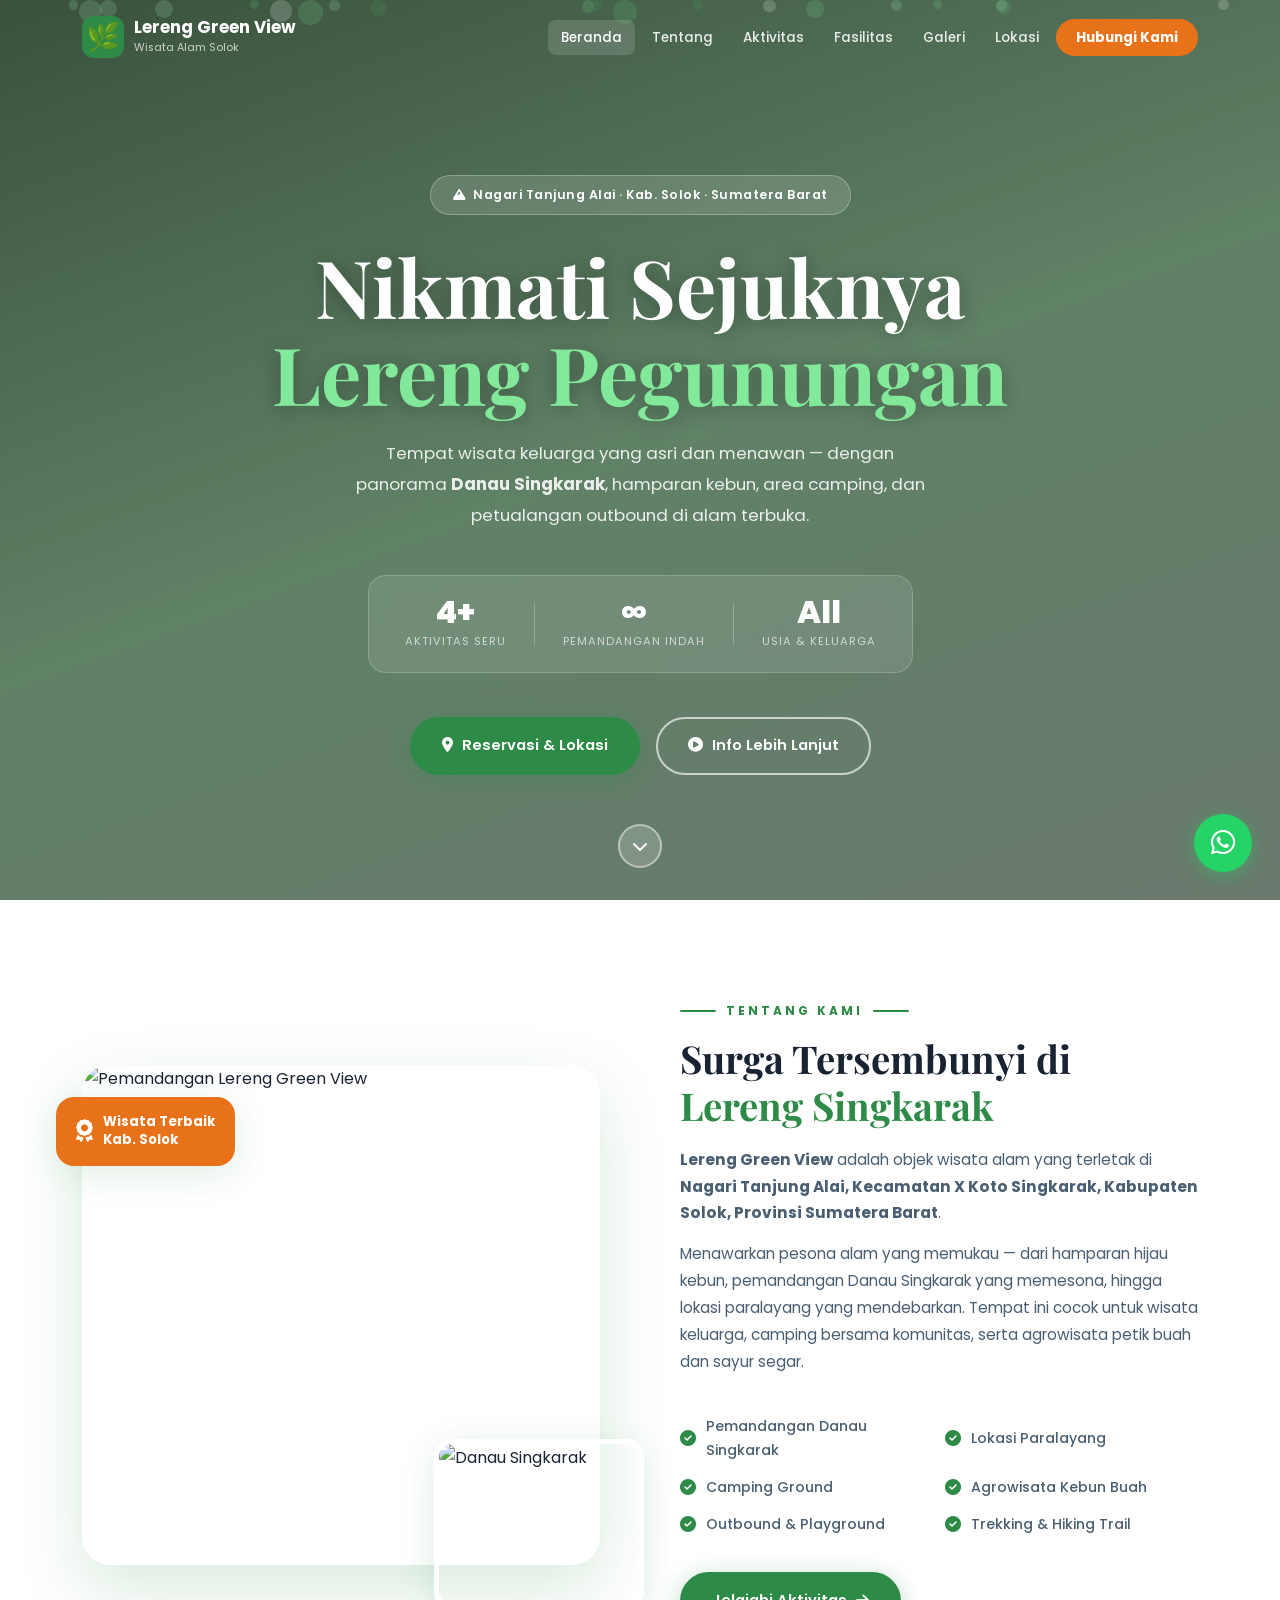
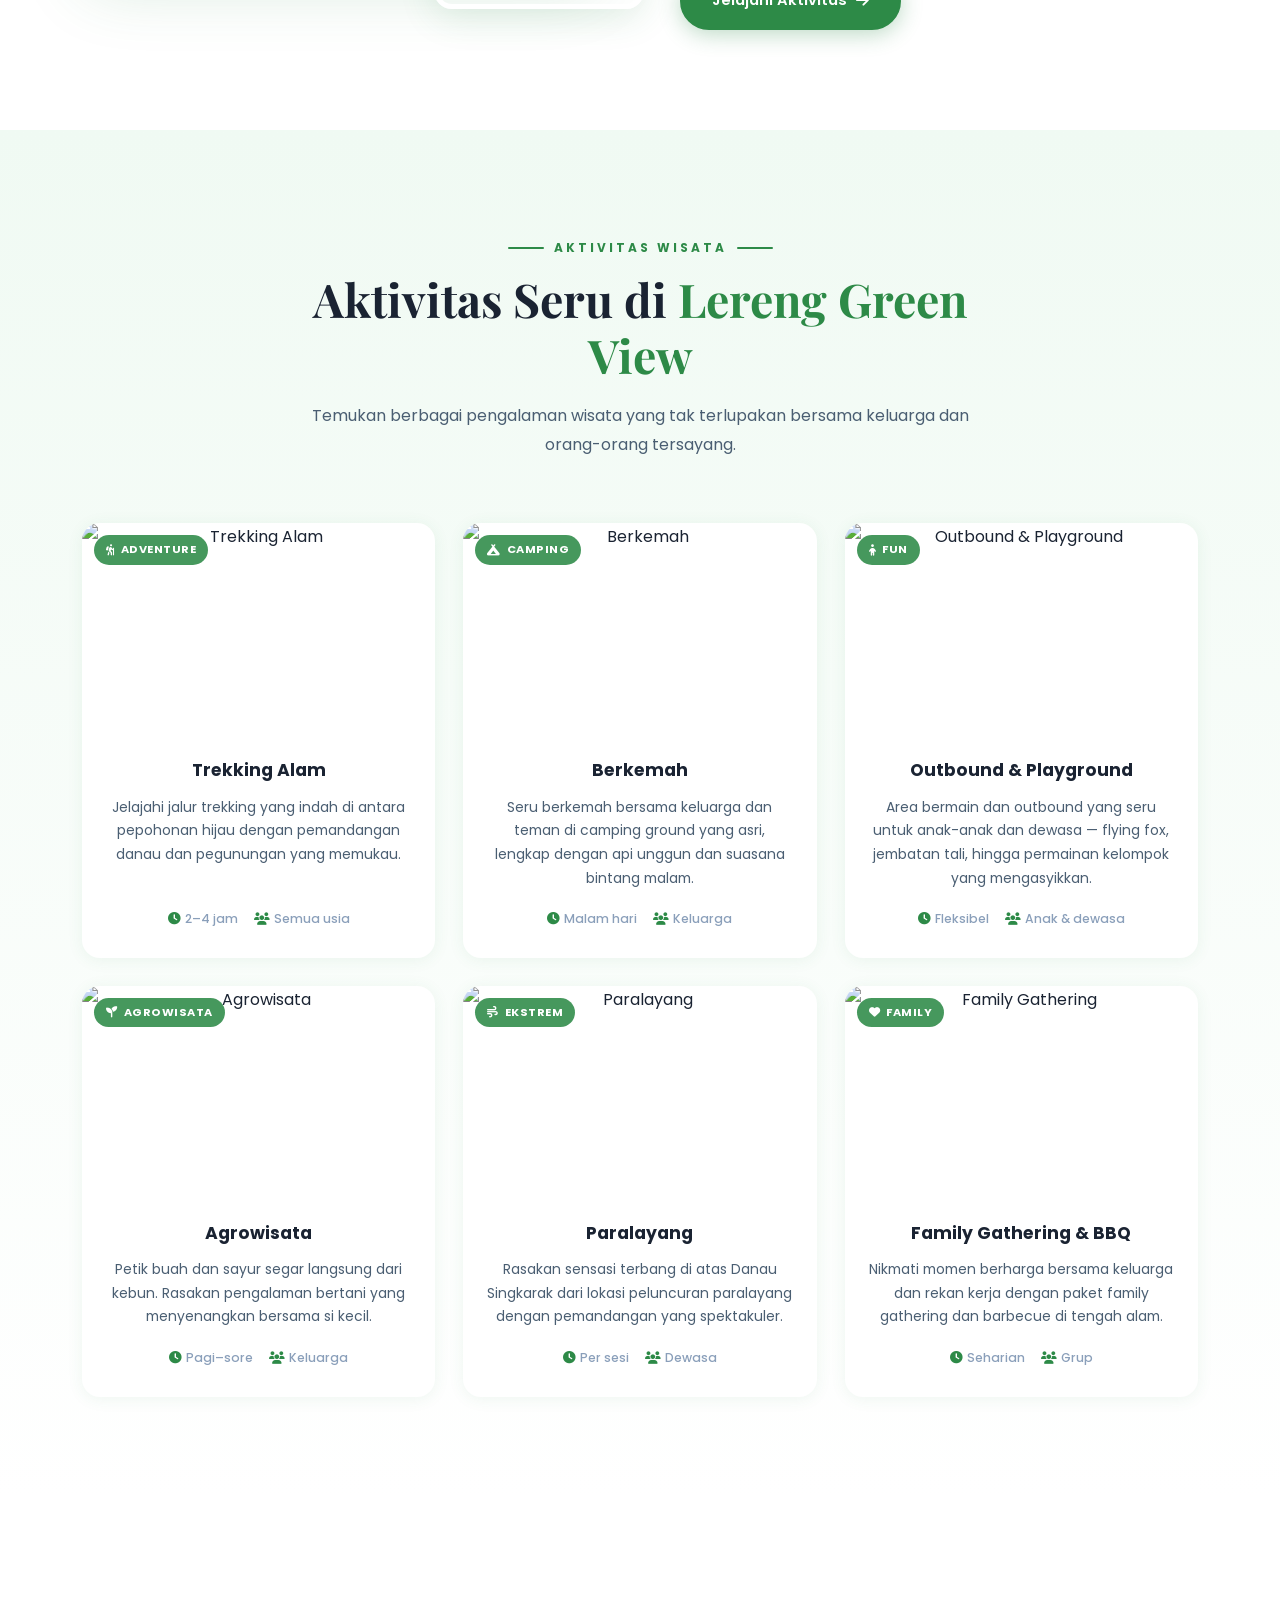
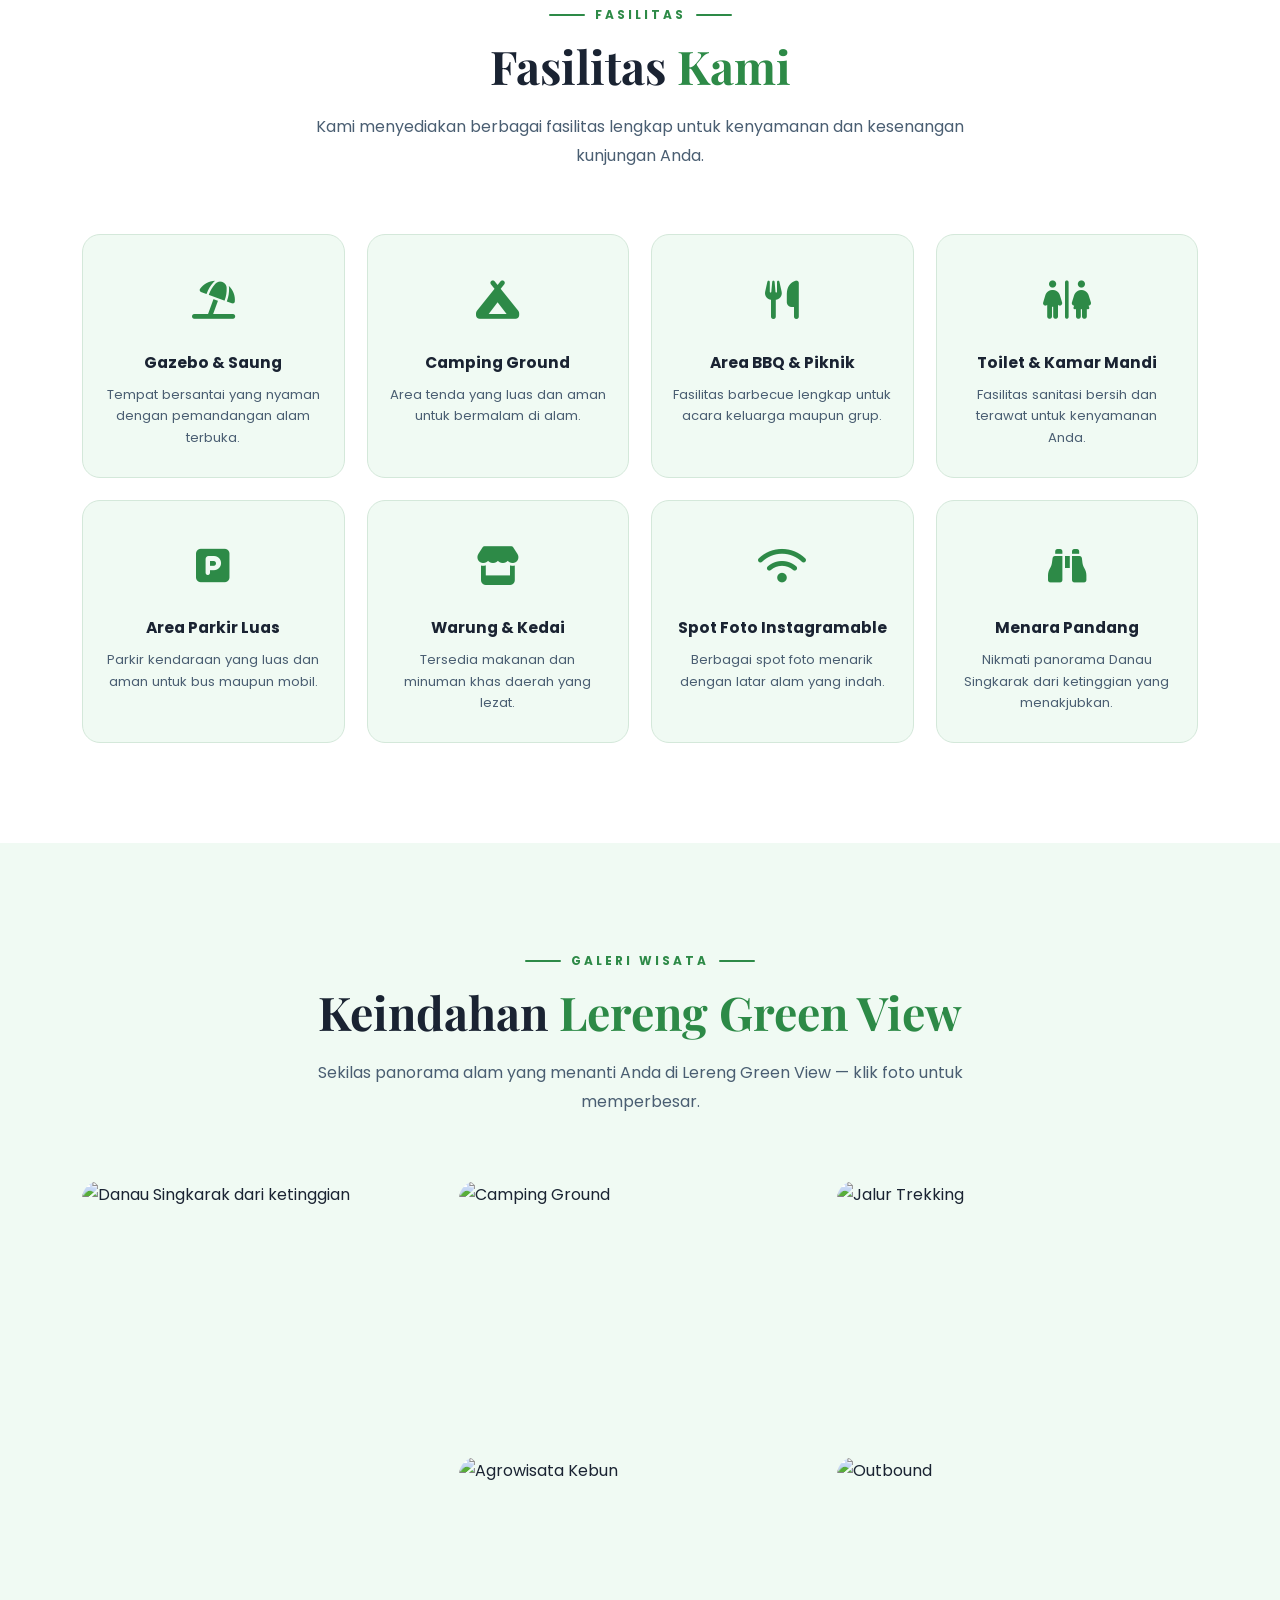
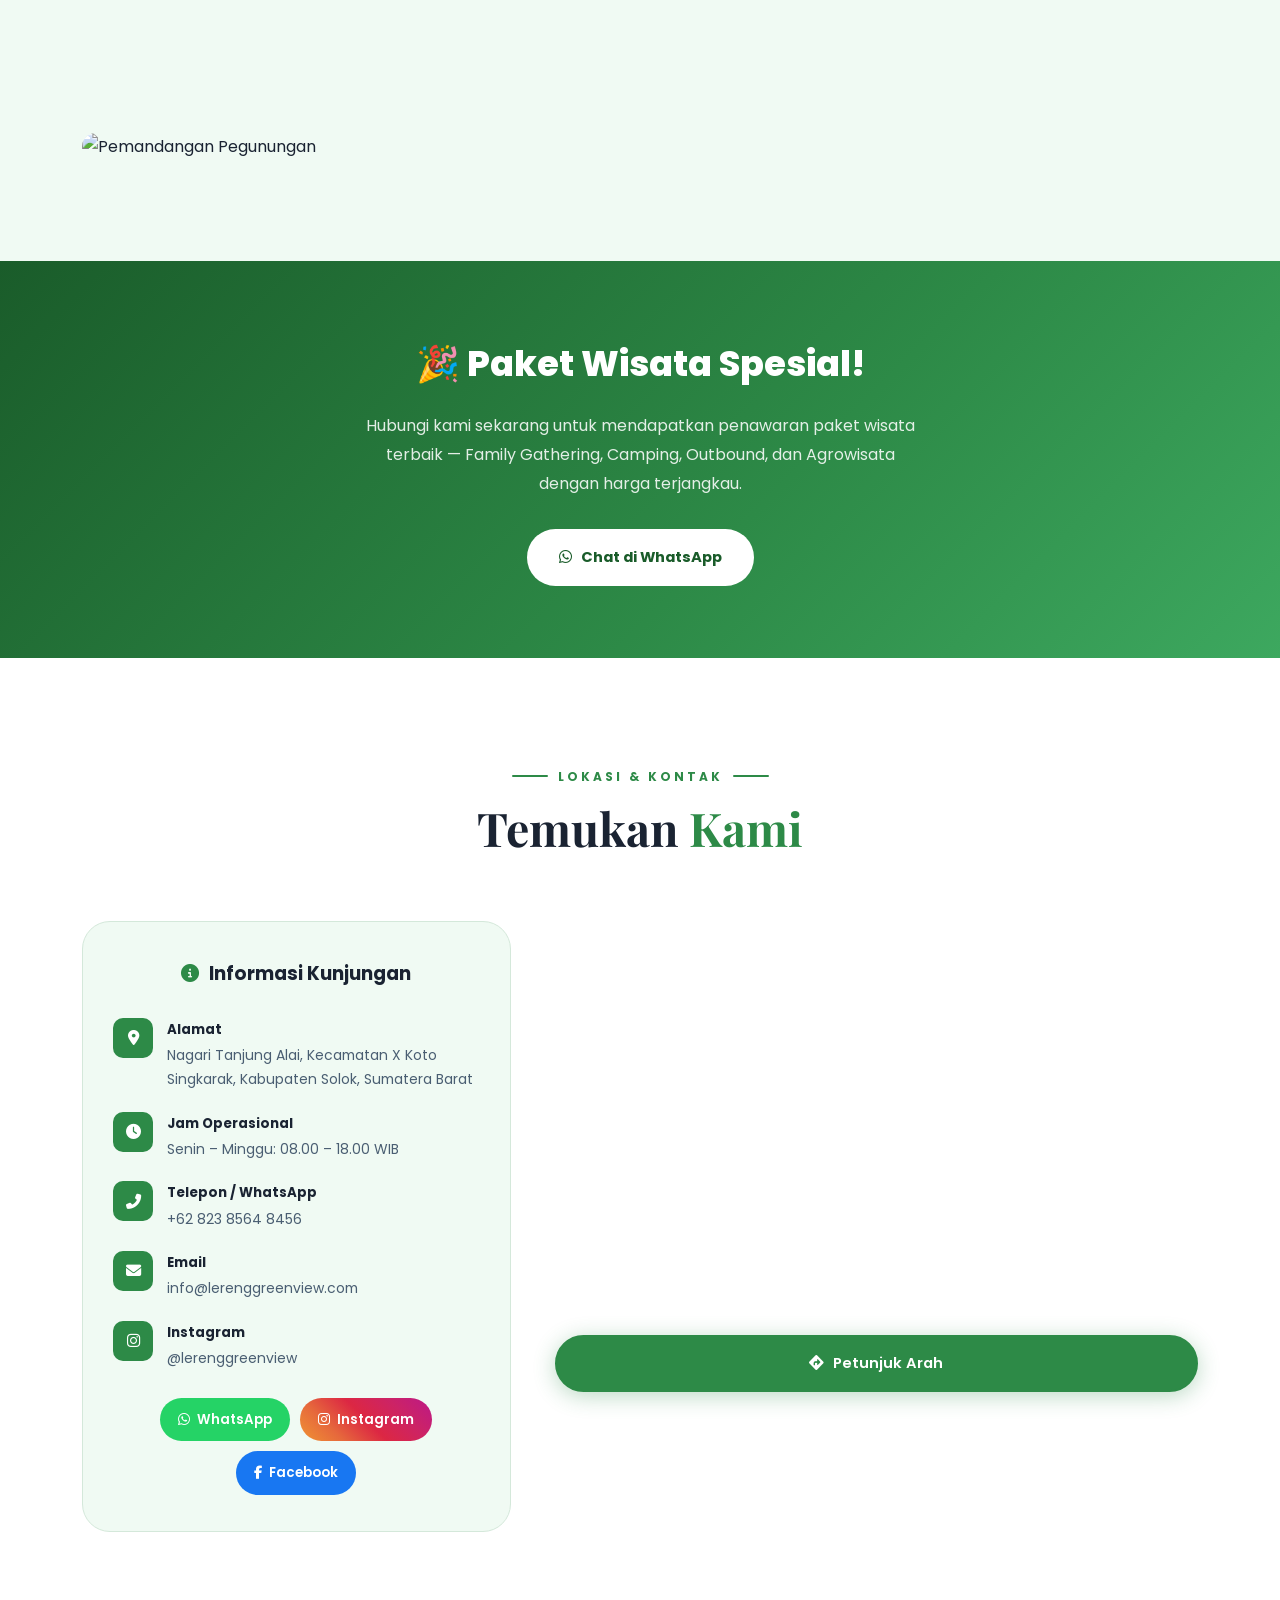
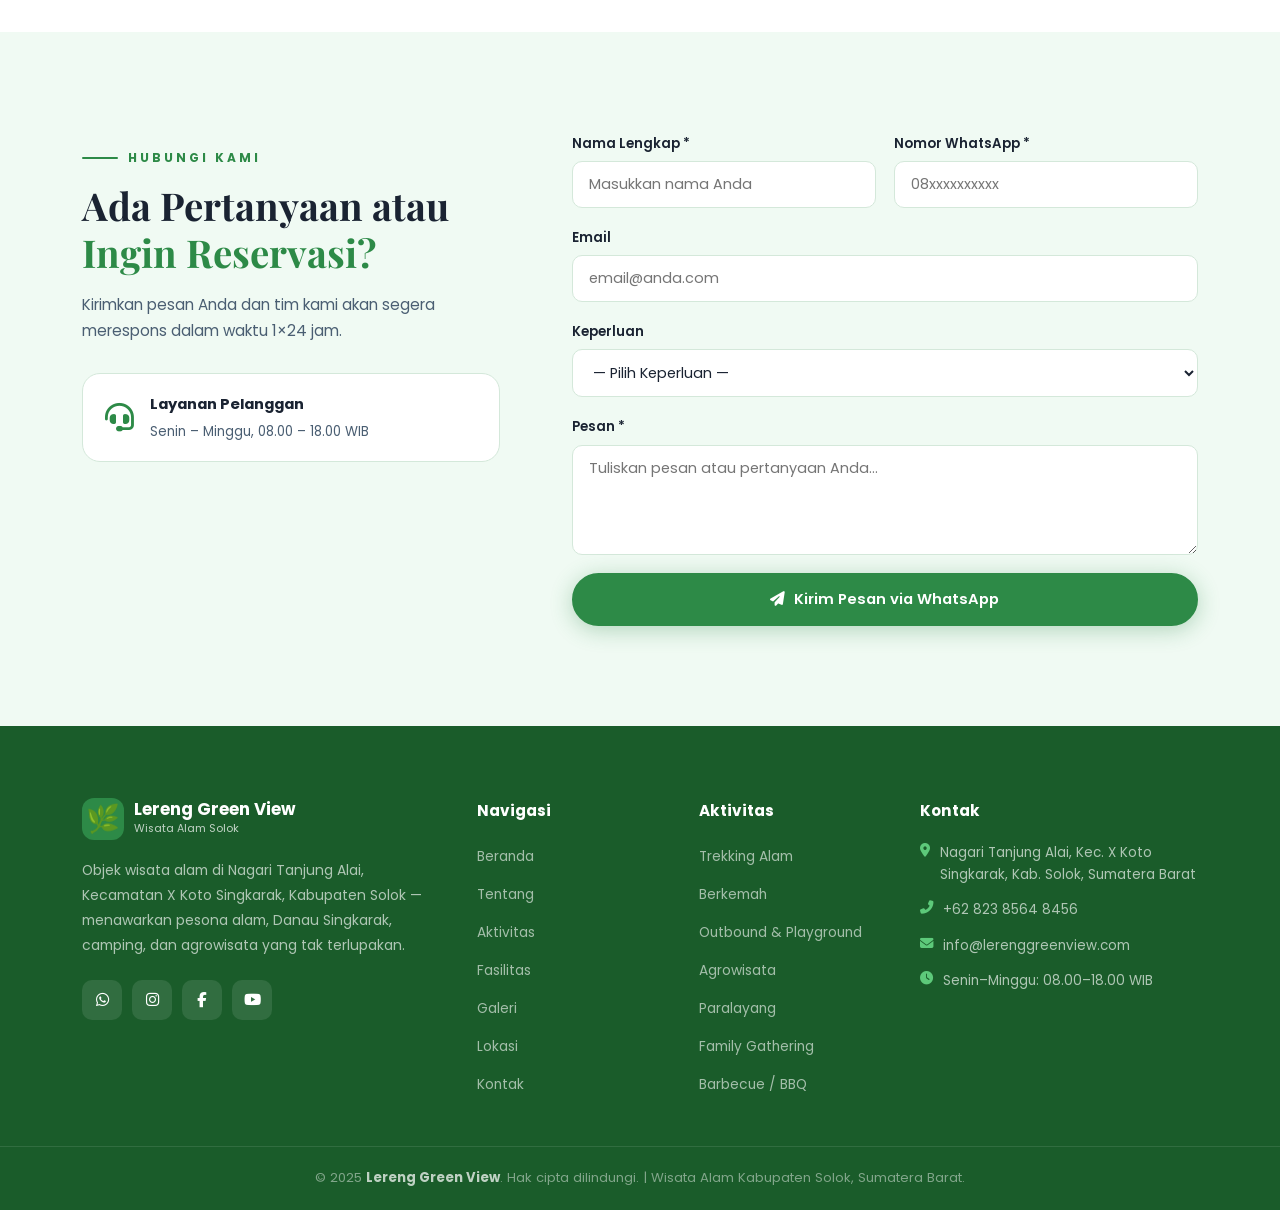
==== commit 52290be2: "Fix: hero section rata tengah sempurna (pisah container dari hero-content)" ====
--- a/index.html
+++ b/index.html
@@ -49,7 +49,7 @@
   <section class="hero" id="beranda">
     <div class="hero-overlay"></div>
     <div class="hero-particles" id="particles"></div>
-    <div class="container hero-content">
+    <div class="hero-content">
       <div class="hero-badge">
         <i class="fas fa-mountain"></i> Nagari Tanjung Alai · Kab. Solok · Sumatera Barat
       </div>
@@ -74,12 +74,12 @@
         <div class="stat-divider"></div>
         <div class="stat">
           <span class="stat-num">All</span>
-          <span class="stat-label">Usia & Keluarga</span>
+          <span class="stat-label">Usia &amp; Keluarga</span>
         </div>
       </div>
       <div class="hero-cta">
         <a href="#lokasi" class="btn btn-primary">
-          <i class="fas fa-map-marker-alt"></i> Reservasi & Lokasi
+          <i class="fas fa-map-marker-alt"></i> Reservasi &amp; Lokasi
         </a>
         <a href="#aktivitas" class="btn btn-outline">
           <i class="fas fa-play-circle"></i> Info Lebih Lanjut
--- a/style.css
+++ b/style.css
@@ -227,9 +227,10 @@
   position: relative;
   min-height: 100vh;
   display: flex;
-  align-items: center;
-  justify-content: center;
-  text-align: center;
+  flex-direction: column;
+  align-items: center;          /* center horizontally */
+  justify-content: center;      /* center vertically */
+  text-align: center;           /* center all text inside */
   overflow: hidden;
   background: url('https://images.unsplash.com/photo-1506905925346-21bda4d32df4?w=1600&q=85')
               center / cover no-repeat;
@@ -260,12 +261,14 @@
 .hero-content {
   position: relative;
   z-index: 2;
-  max-width: 820px;
-  padding: 120px 24px 80px;
+  width: 100%;
+  max-width: 800px;
   margin: 0 auto;
+  padding: 130px 32px 80px;
   display: flex;
   flex-direction: column;
-  align-items: center;
+  align-items: center;        /* horizontal center */
+  text-align: center;         /* text center */
 }
 .hero-badge {
   display: inline-flex;
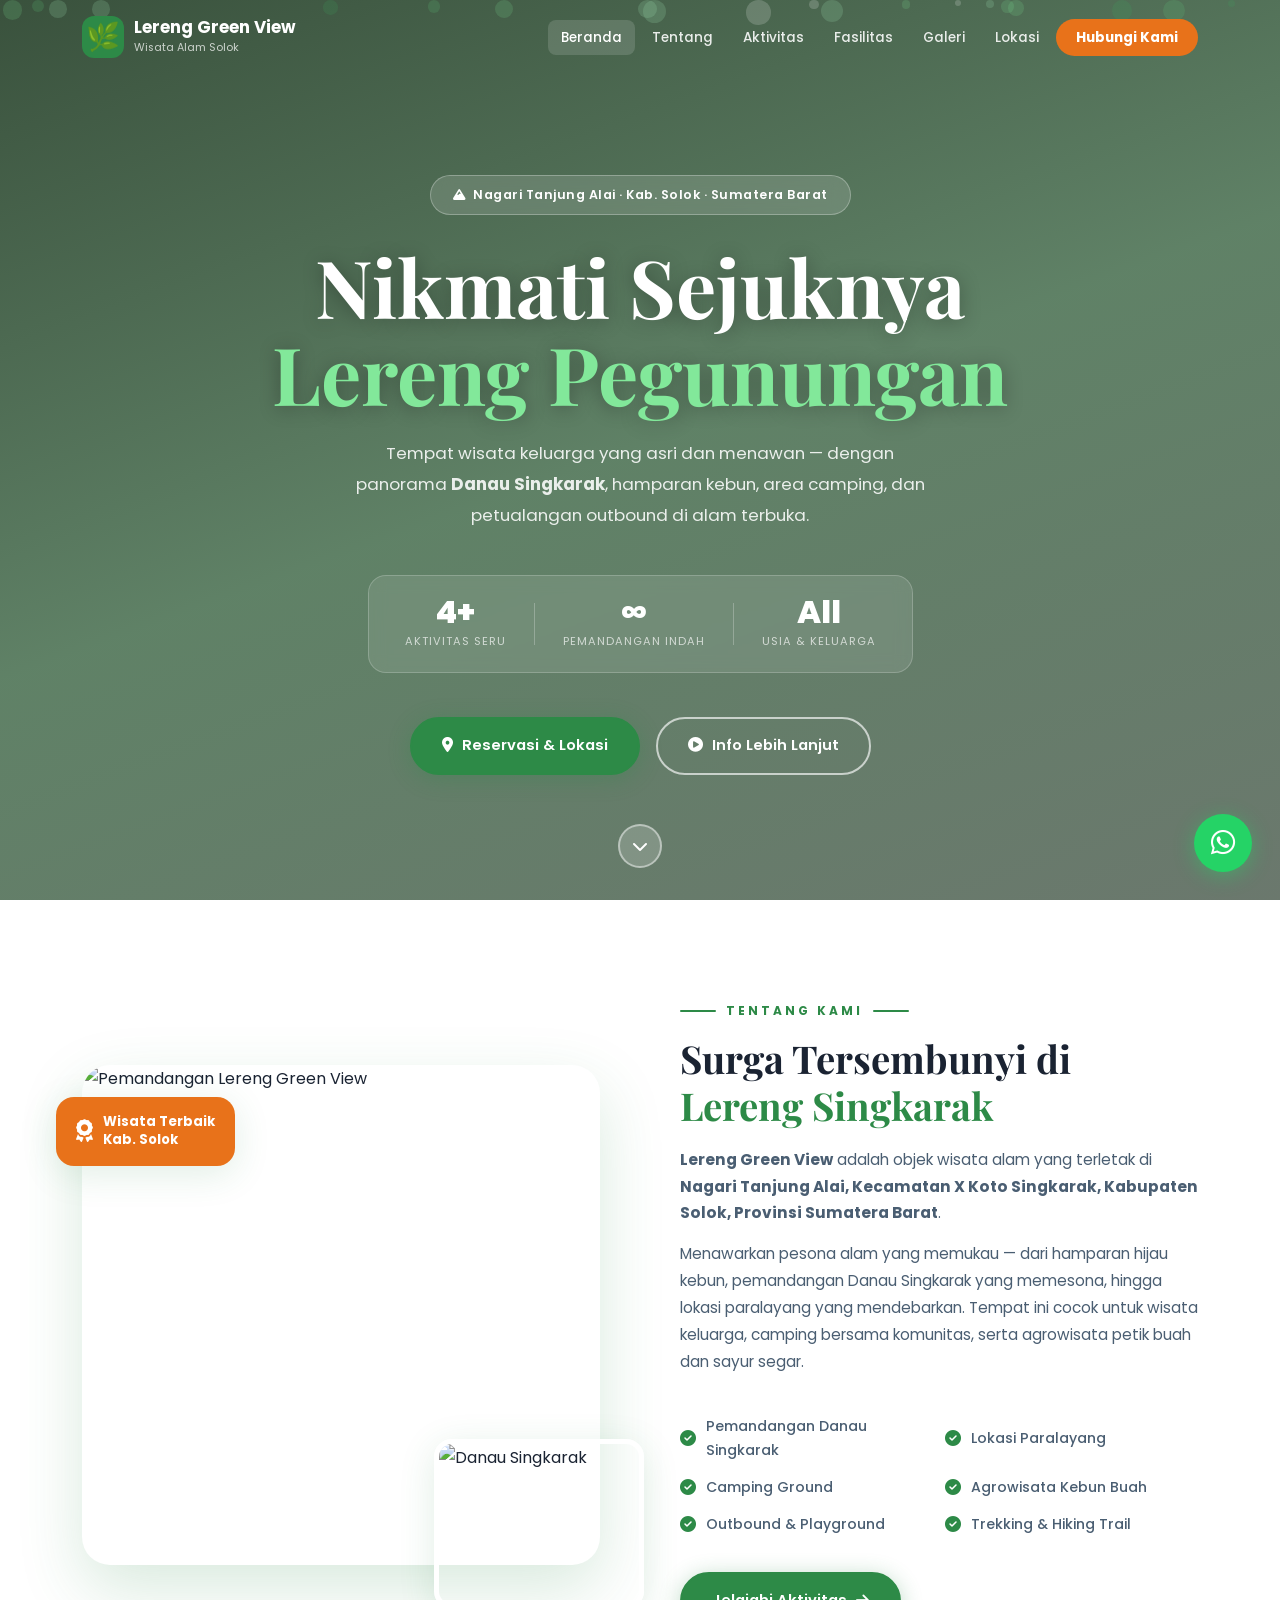
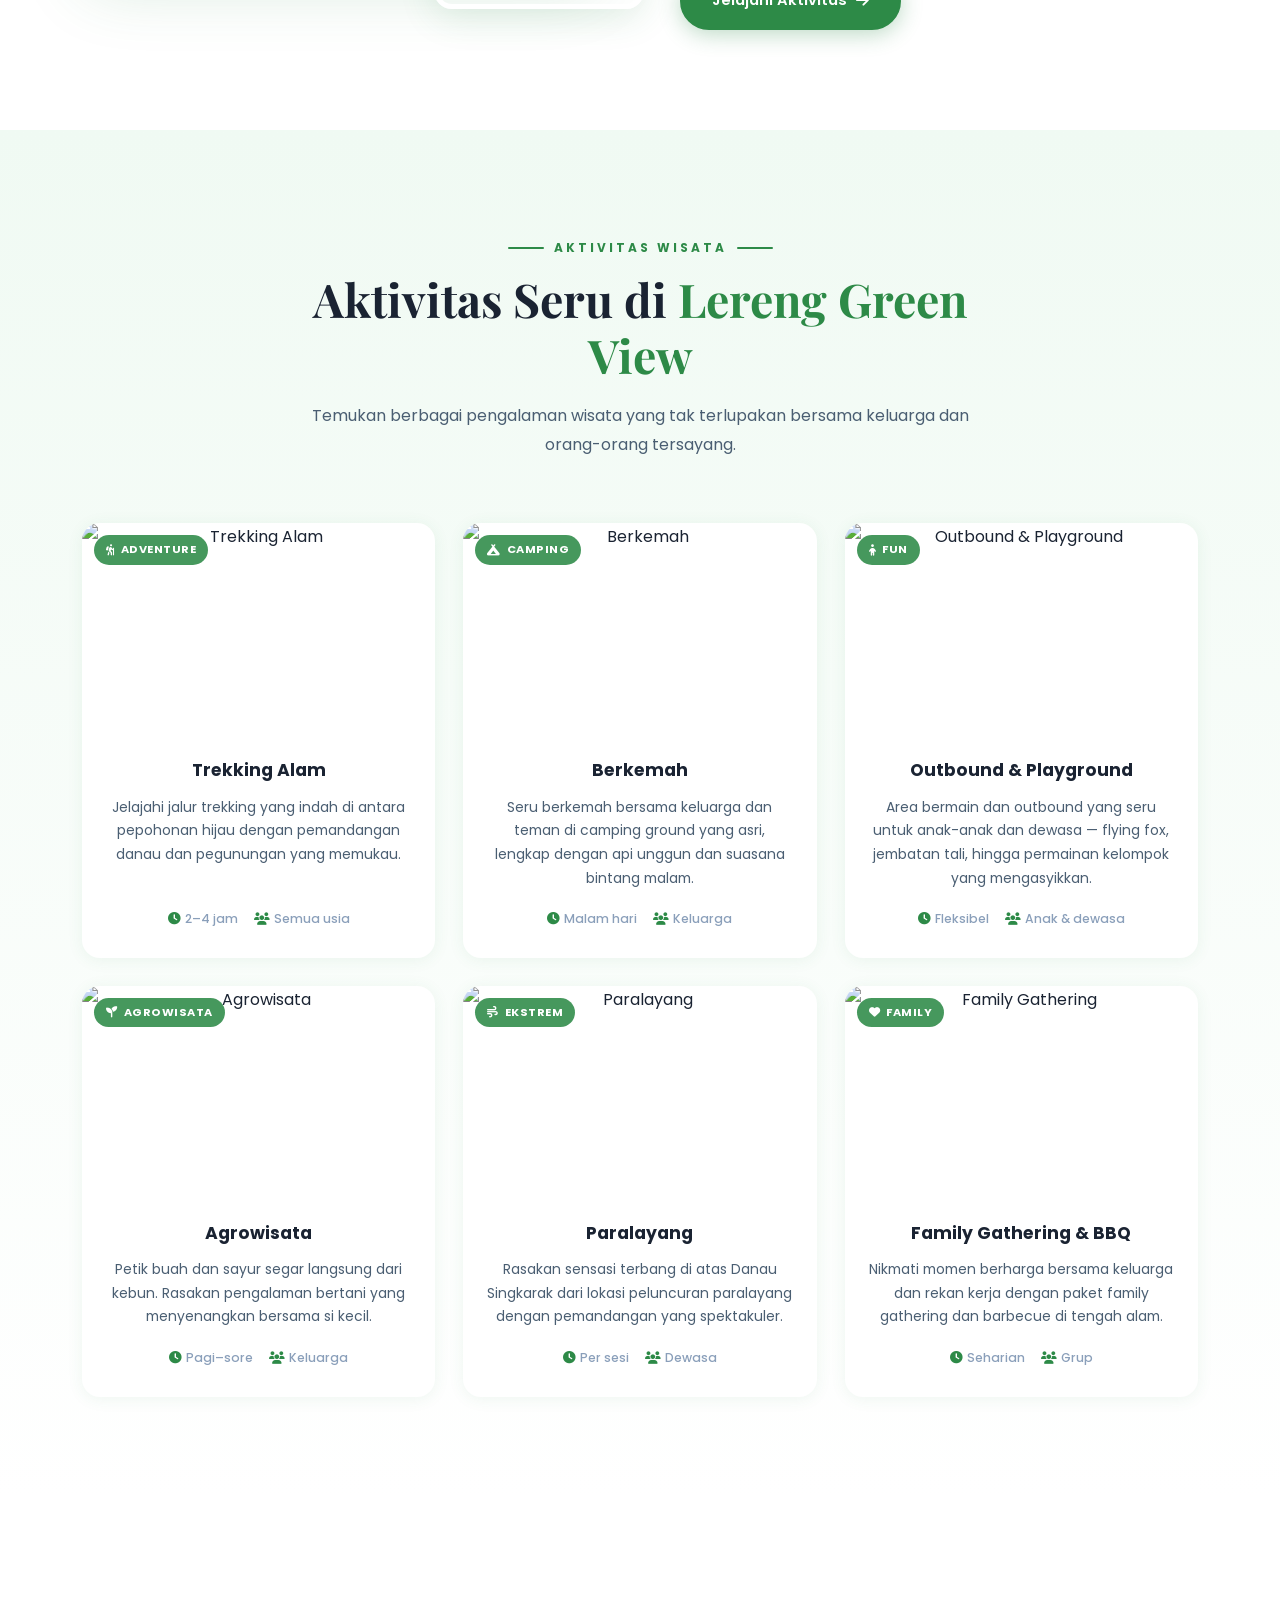
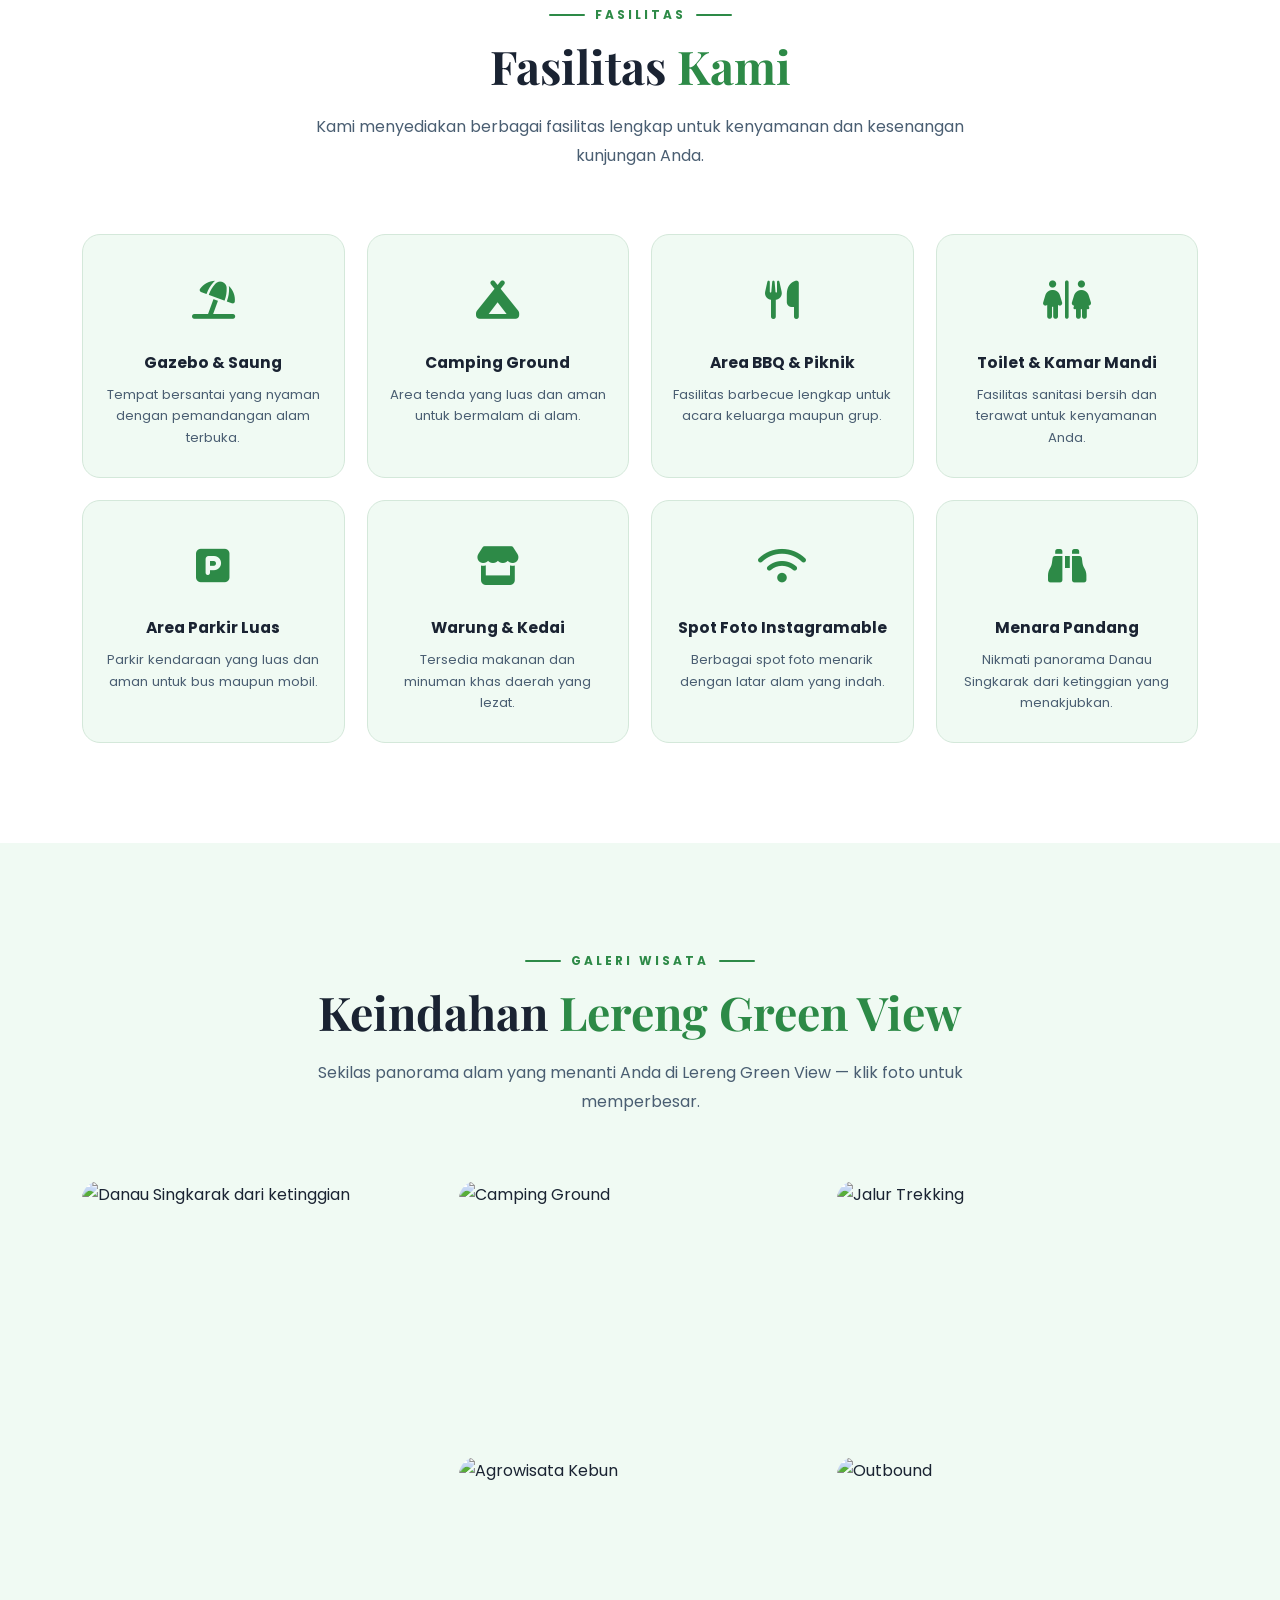
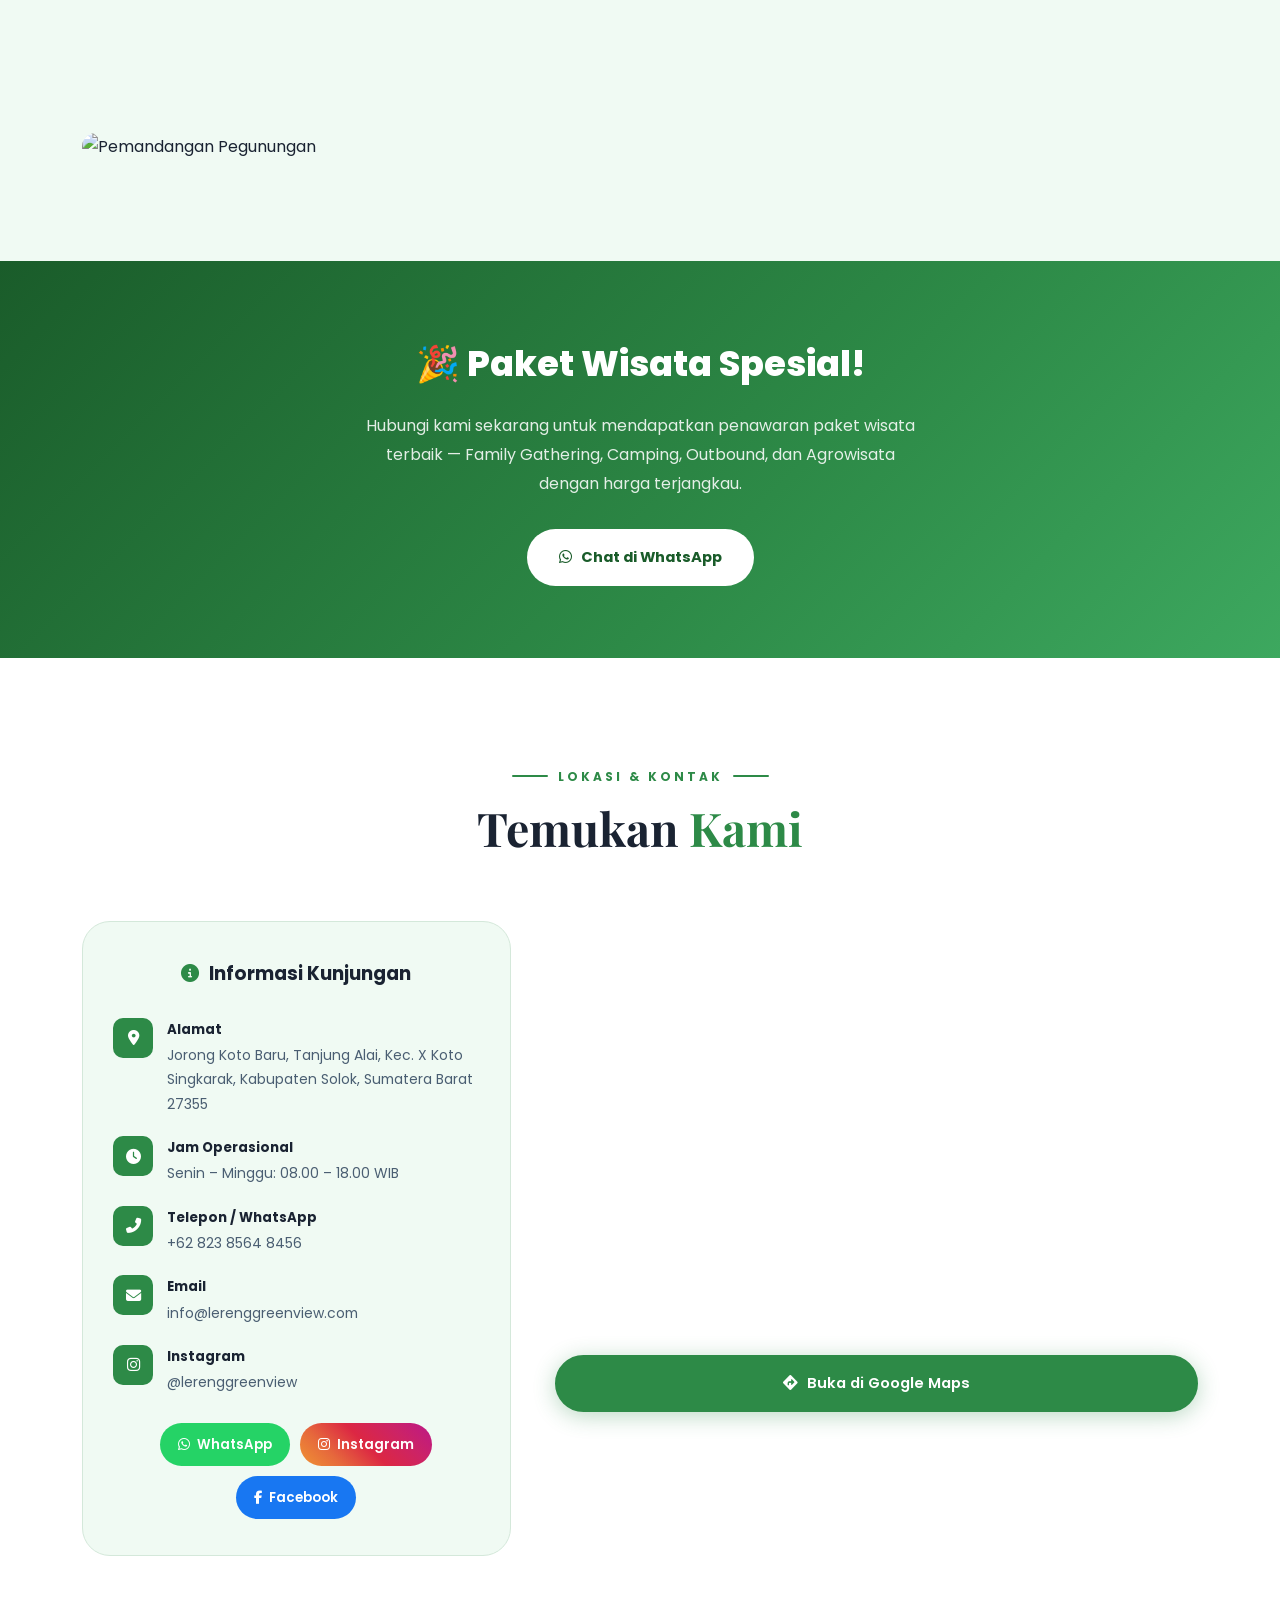
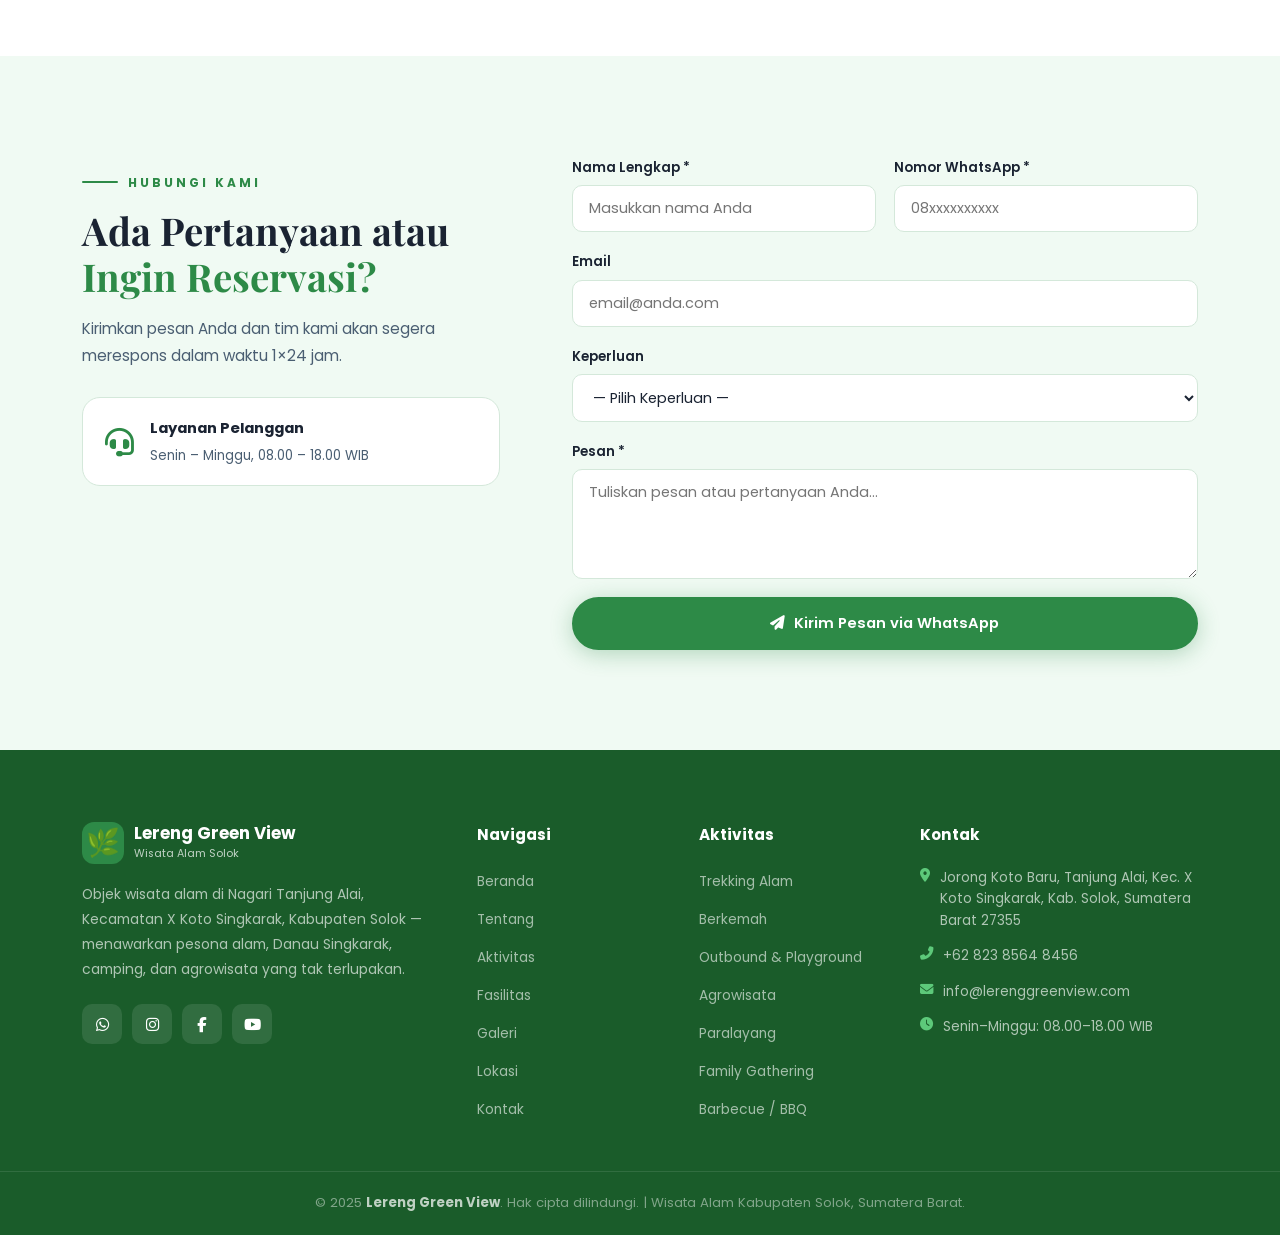
==== commit bd46f5e6: "Update: alamat lengkap Lereng Green View (Jorong Koto Baru) + link Google Maps asli" ====
--- a/index.html
+++ b/index.html
@@ -392,7 +392,7 @@
               <div class="info-icon"><i class="fas fa-map-marker-alt"></i></div>
               <div>
                 <strong>Alamat</strong>
-                <p>Nagari Tanjung Alai, Kecamatan X Koto Singkarak, Kabupaten Solok, Sumatera Barat</p>
+                <p>Jorong Koto Baru, Tanjung Alai, Kec. X Koto Singkarak, Kabupaten Solok, Sumatera Barat 27355</p>
               </div>
             </div>
             <div class="info-item">
@@ -438,9 +438,9 @@
         </div>
         <div class="map-box">
           <iframe
-            src="https://www.google.com/maps/embed?pb=!1m18!1m12!1m3!1d15946.70167854937!2d100.5396!3d-0.5896!2m3!1f0!2f0!3f0!3m2!1i1024!2i768!4f13.1!3m3!1m2!1s0x2fd77e9e7c56d95b%3A0x1234567890abcdef!2sKecamatan%20X%20Koto%20Singkarak%2C%20Solok!5e0!3m2!1sid!2sid!4v1693000000000!5m2!1sid!2sid"
+            src="https://www.google.com/maps/embed?pb=!1m18!1m12!1m3!1d3989.3520745!2d100.549!3d-0.6012!2m3!1f0!2f0!3f0!3m2!1i1024!2i768!4f13.1!3m3!1m2!1s0x2fd77b1234abcdef%3A0xabcdef1234567890!2sLereng%20Green%20View!5e0!3m2!1sid!2sid!4v1727322000000!5m2!1sid!2sid"
             width="100%"
-            height="400"
+            height="420"
             style="border:0; border-radius:16px;"
             allowfullscreen=""
             loading="lazy"
@@ -448,11 +448,11 @@
             title="Lokasi Lereng Green View">
           </iframe>
           <a
-            href="https://maps.google.com/?q=Nagari+Tanjung+Alai+Kecamatan+X+Koto+Singkarak+Solok"
+            href="https://share.google/kyPXzSzRqh6yAowBS"
             target="_blank"
             rel="noopener"
             class="btn btn-primary map-btn">
-            <i class="fas fa-directions"></i> Petunjuk Arah
+            <i class="fas fa-directions"></i> Buka di Google Maps
           </a>
         </div>
       </div>
@@ -566,7 +566,7 @@
         <div class="footer-contact">
           <h4>Kontak</h4>
           <ul>
-            <li><i class="fas fa-map-marker-alt"></i> Nagari Tanjung Alai, Kec. X Koto Singkarak, Kab. Solok, Sumatera Barat</li>
+            <li><i class="fas fa-map-marker-alt"></i> Jorong Koto Baru, Tanjung Alai, Kec. X Koto Singkarak, Kab. Solok, Sumatera Barat 27355</li>
             <li><i class="fas fa-phone-alt"></i> <a href="tel:+6282385648456">+62 823 8564 8456</a></li>
             <li><i class="fas fa-envelope"></i> <a href="mailto:info@lerenggreenview.com">info@lerenggreenview.com</a></li>
             <li><i class="fas fa-clock"></i> Senin–Minggu: 08.00–18.00 WIB</li>
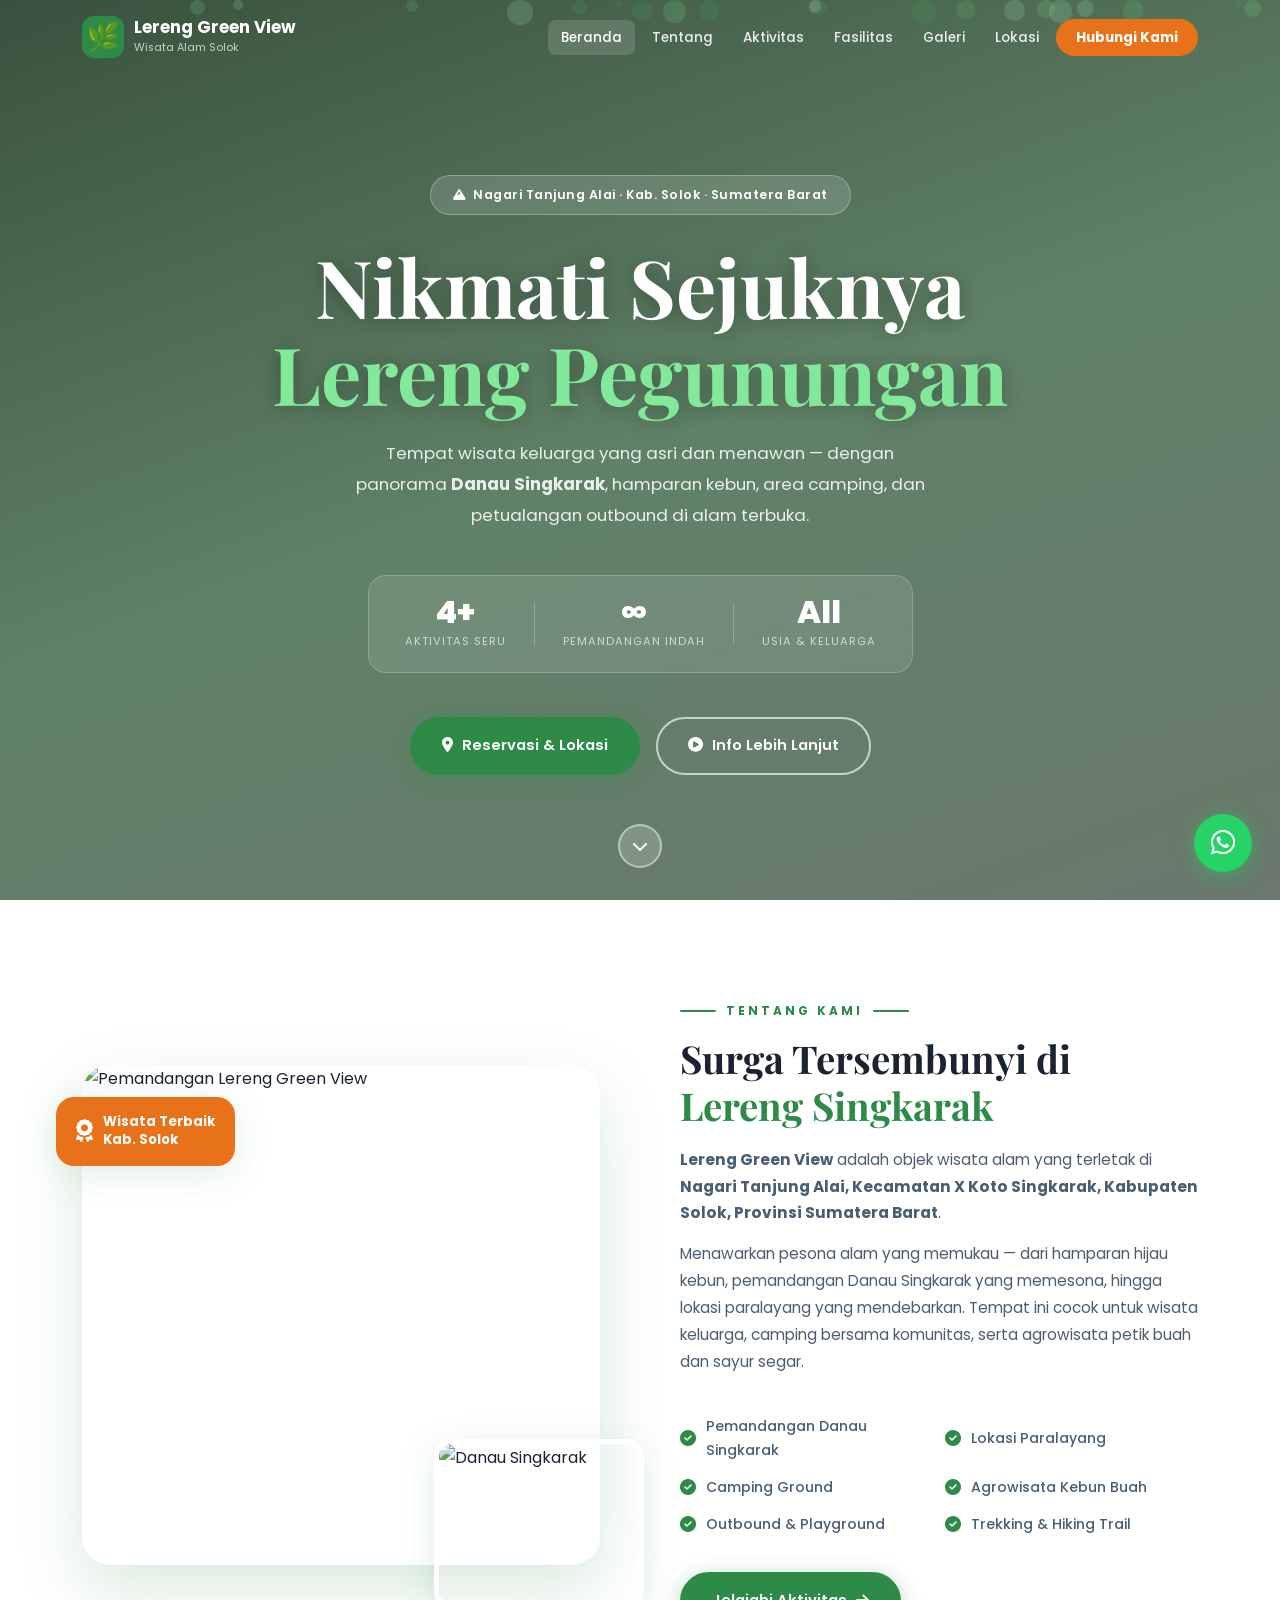
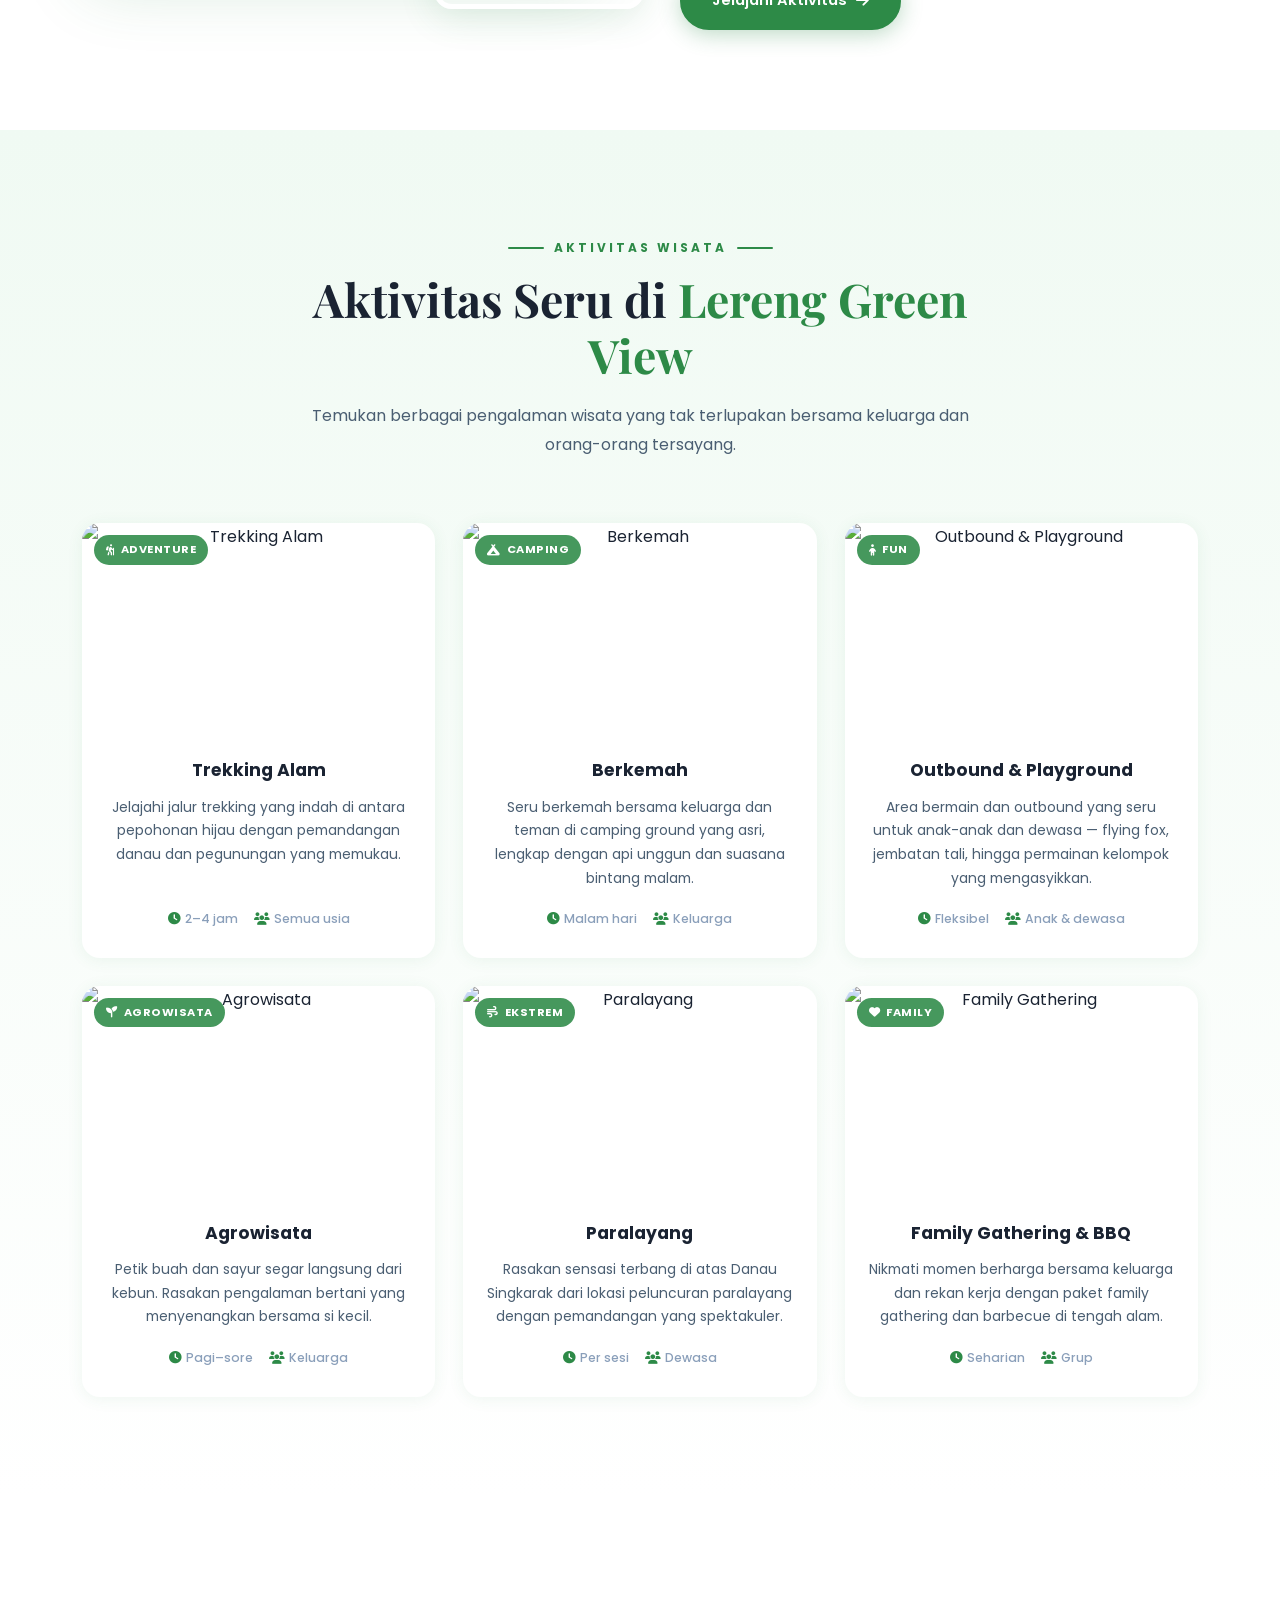
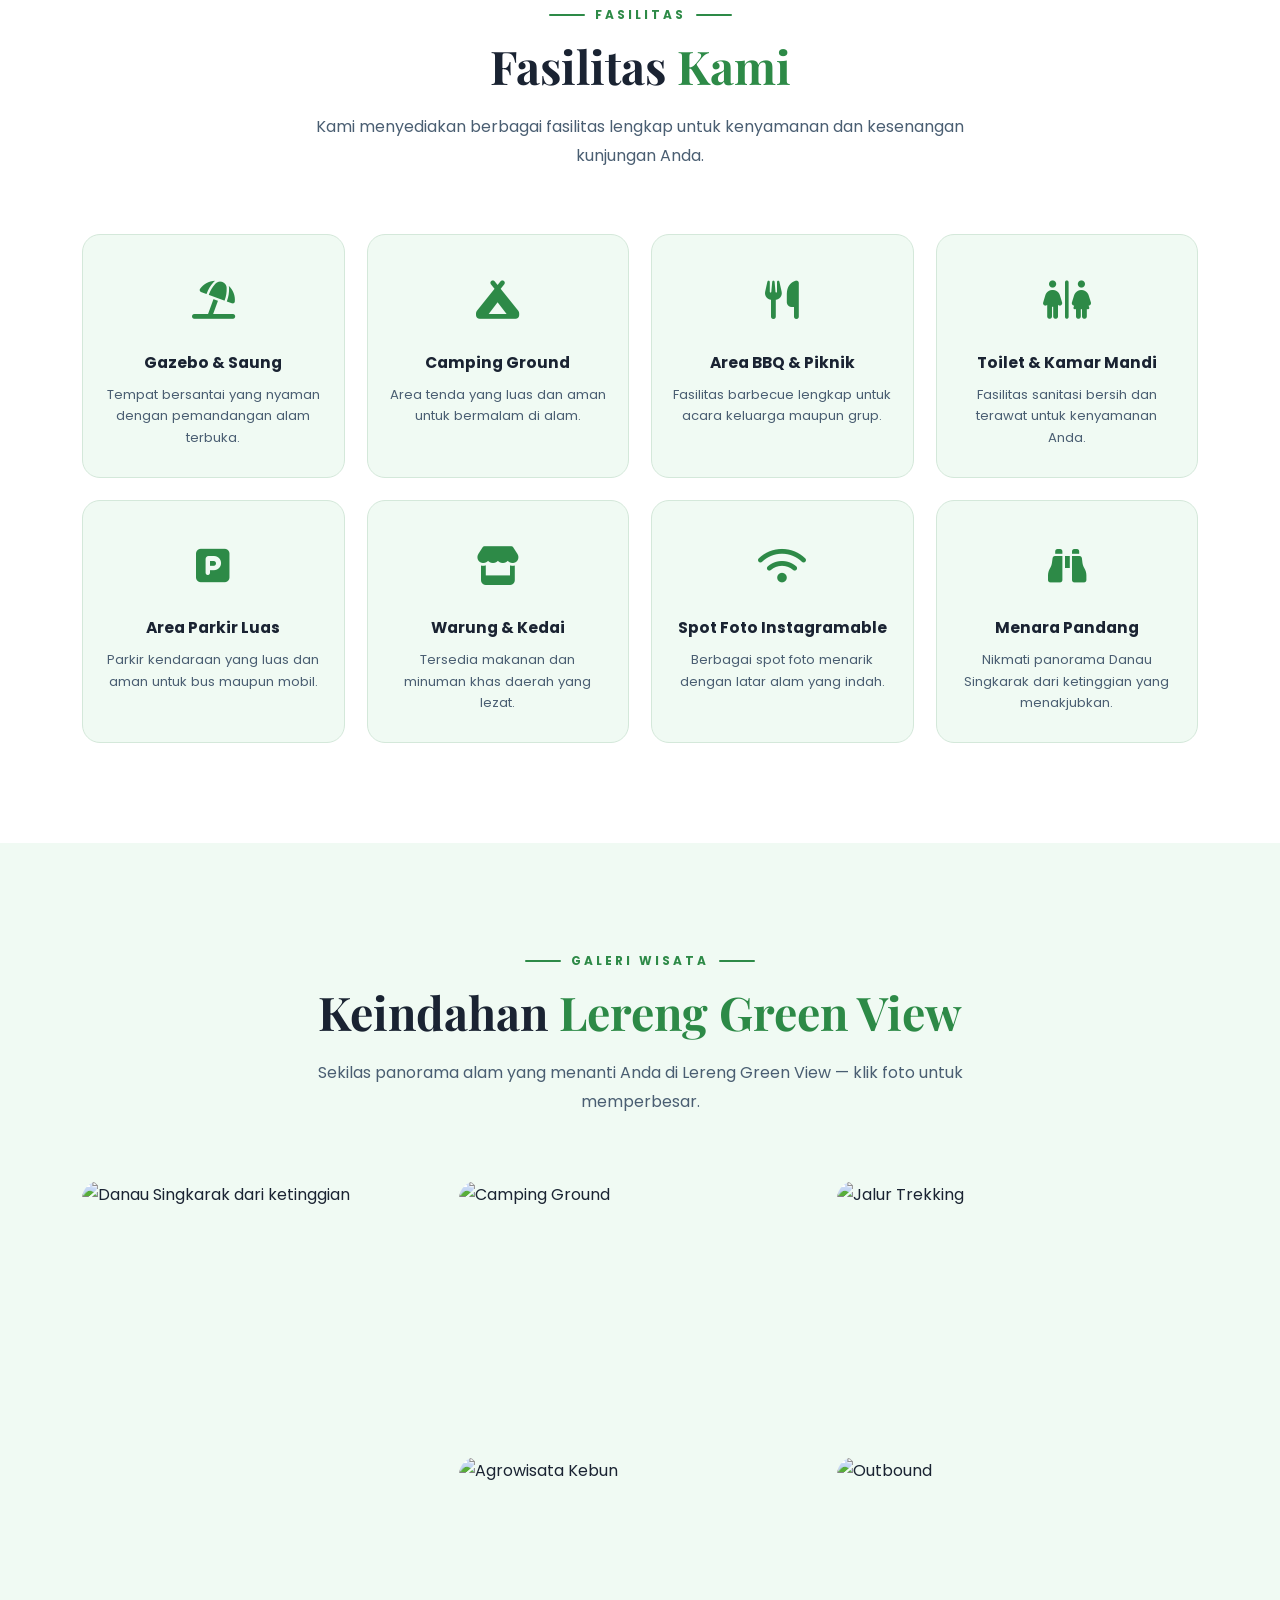
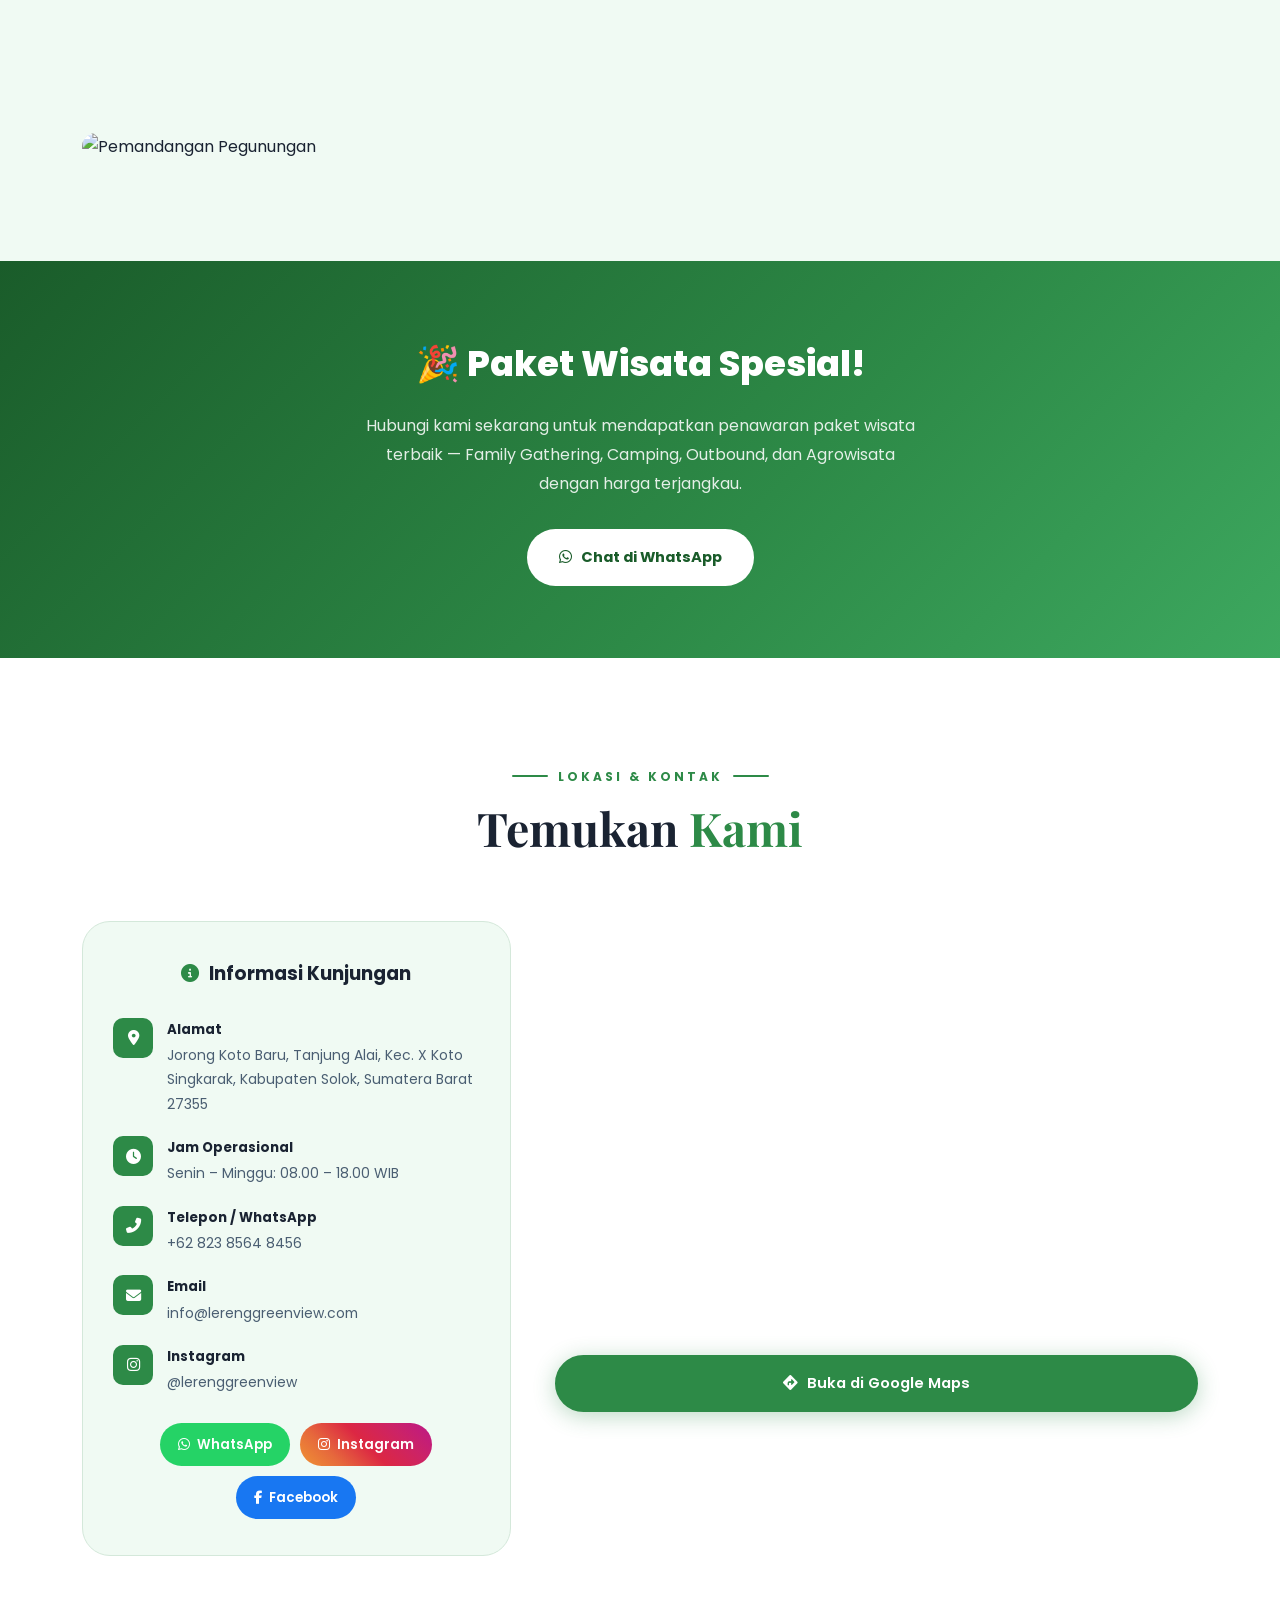
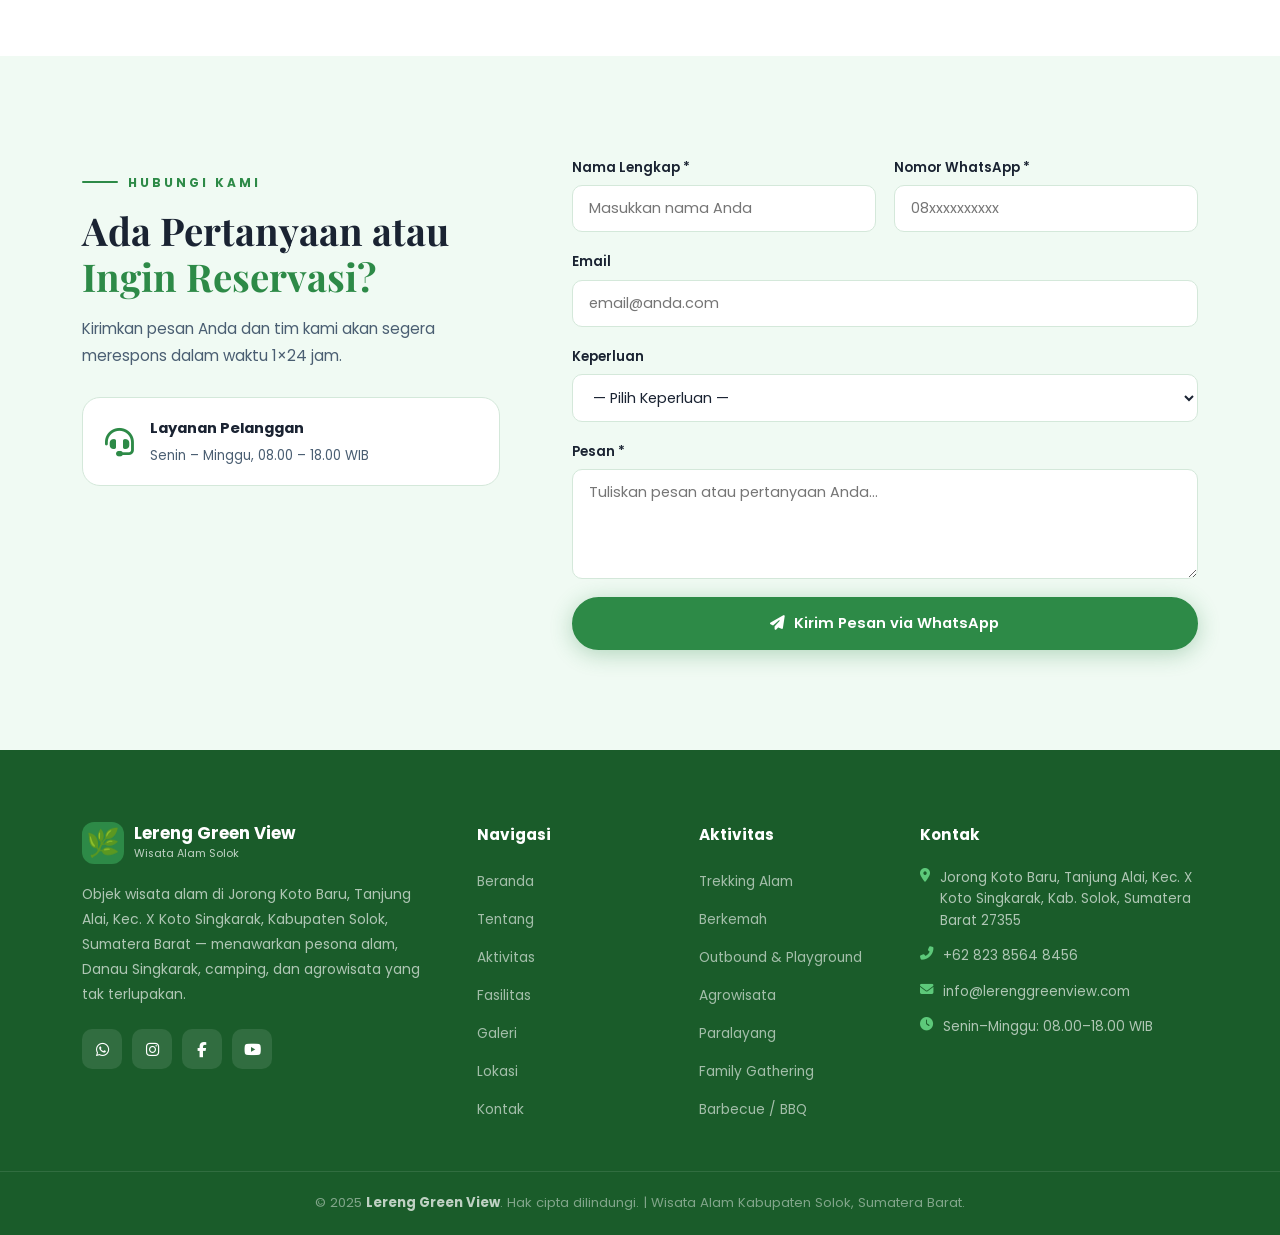
==== commit a82ff708: "Update: alamat & peta Google Maps diganti ke lokasi asli Lereng Green View (Jorong Koto Baru)" ====
--- a/index.html
+++ b/index.html
@@ -438,7 +438,7 @@
         </div>
         <div class="map-box">
           <iframe
-            src="https://www.google.com/maps/embed?pb=!1m18!1m12!1m3!1d3989.3520745!2d100.549!3d-0.6012!2m3!1f0!2f0!3f0!3m2!1i1024!2i768!4f13.1!3m3!1m2!1s0x2fd77b1234abcdef%3A0xabcdef1234567890!2sLereng%20Green%20View!5e0!3m2!1sid!2sid!4v1727322000000!5m2!1sid!2sid"
+            src="https://www.google.com/maps/embed?pb=!1m18!1m12!1m3!1d3979.0!2d100.602437!3d-0.6550963!2m3!1f0!2f0!3f0!3m2!1i1024!2i768!4f13.1!3m3!1m2!1s0x2fd4d520d1f13e7f%3A0xea1fcd1eaf836fb4!2sLERENG%20GREEN%20VIEW!5e0!3m2!1sid!2sid!4v1727330000000!5m2!1sid!2sid"
             width="100%"
             height="420"
             style="border:0; border-radius:16px;"
@@ -448,7 +448,7 @@
             title="Lokasi Lereng Green View">
           </iframe>
           <a
-            href="https://share.google/kyPXzSzRqh6yAowBS"
+            href="https://maps.app.goo.gl/AUmvhQsQUXz4RCEp8"
             target="_blank"
             rel="noopener"
             class="btn btn-primary map-btn">
@@ -531,7 +531,7 @@
               <span class="brand-sub">Wisata Alam Solok</span>
             </div>
           </div>
-          <p>Objek wisata alam di Nagari Tanjung Alai, Kecamatan X Koto Singkarak, Kabupaten Solok — menawarkan pesona alam, Danau Singkarak, camping, dan agrowisata yang tak terlupakan.</p>
+          <p>Objek wisata alam di Jorong Koto Baru, Tanjung Alai, Kec. X Koto Singkarak, Kabupaten Solok, Sumatera Barat — menawarkan pesona alam, Danau Singkarak, camping, dan agrowisata yang tak terlupakan.</p>
           <div class="footer-socials">
             <a href="https://wa.me/6282385648456" target="_blank" rel="noopener" aria-label="WhatsApp"><i class="fab fa-whatsapp"></i></a>
             <a href="https://instagram.com/lerenggreenview" target="_blank" rel="noopener" aria-label="Instagram"><i class="fab fa-instagram"></i></a>
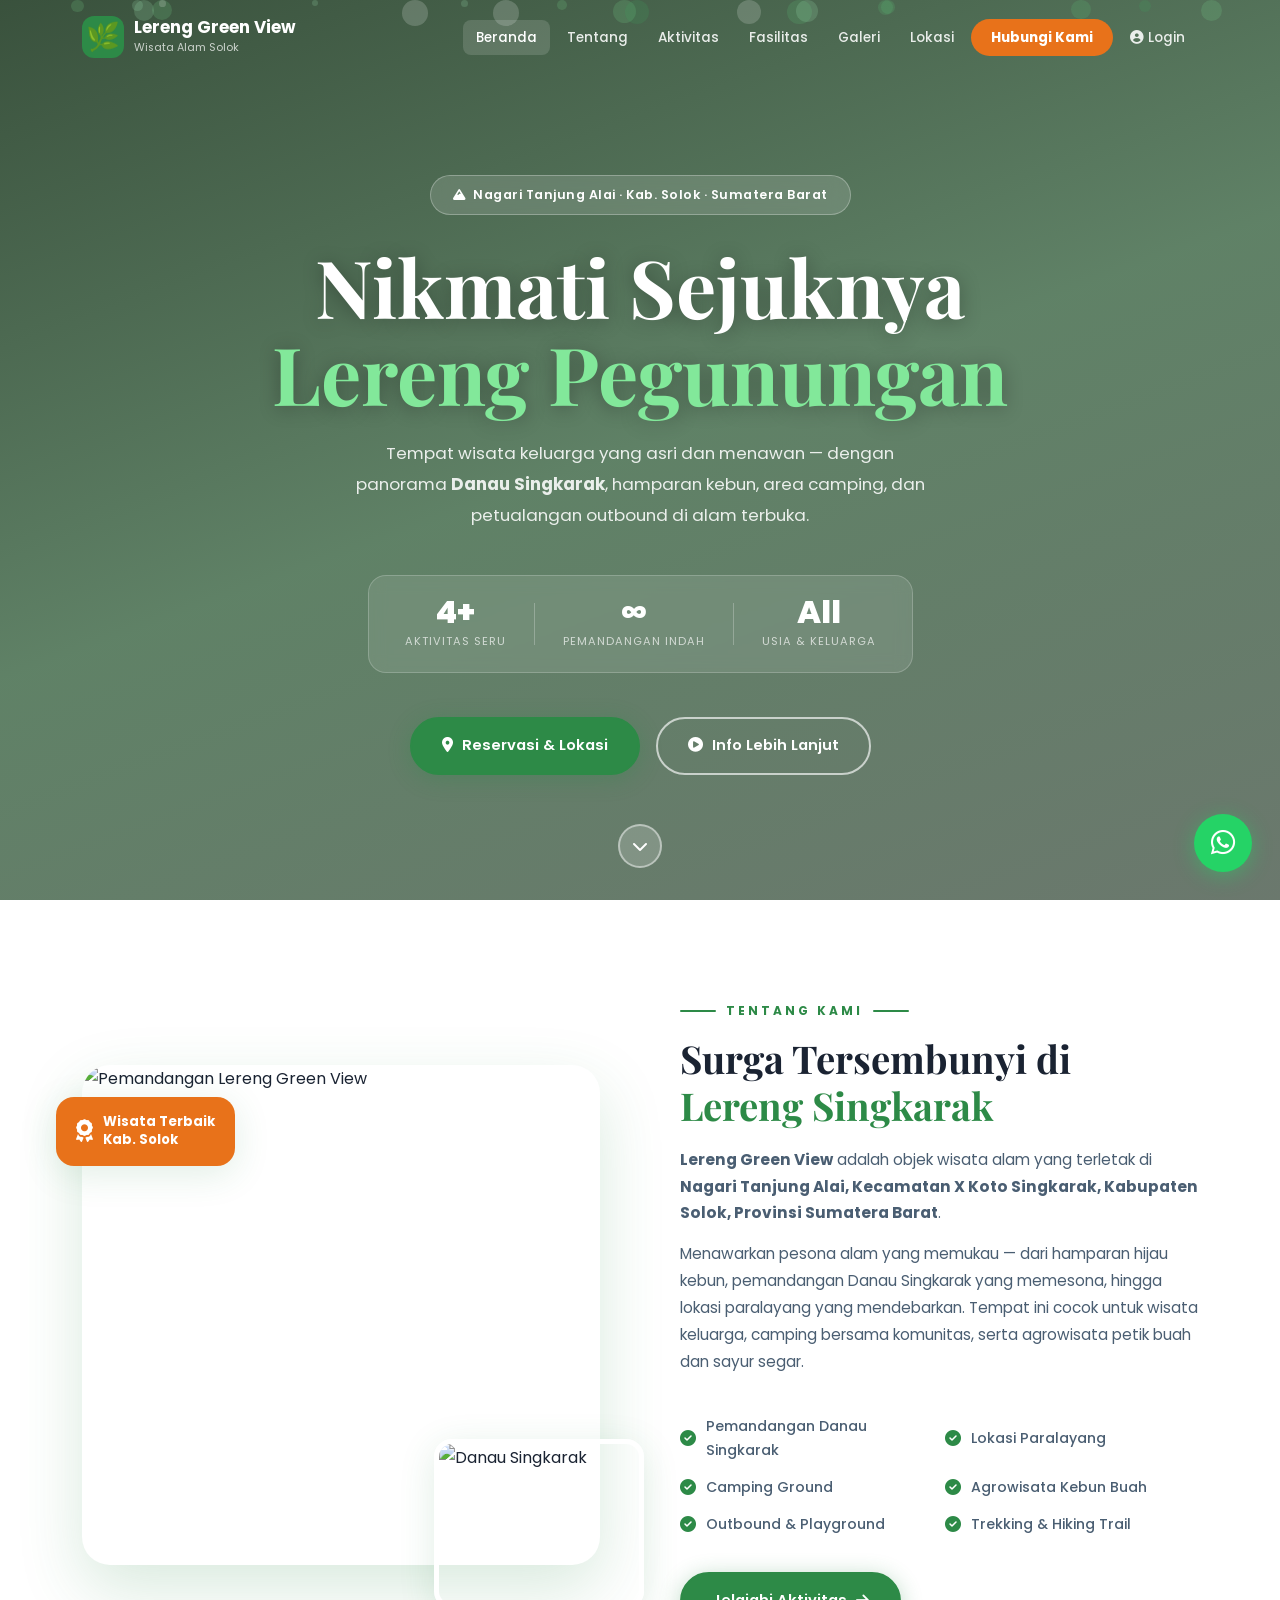
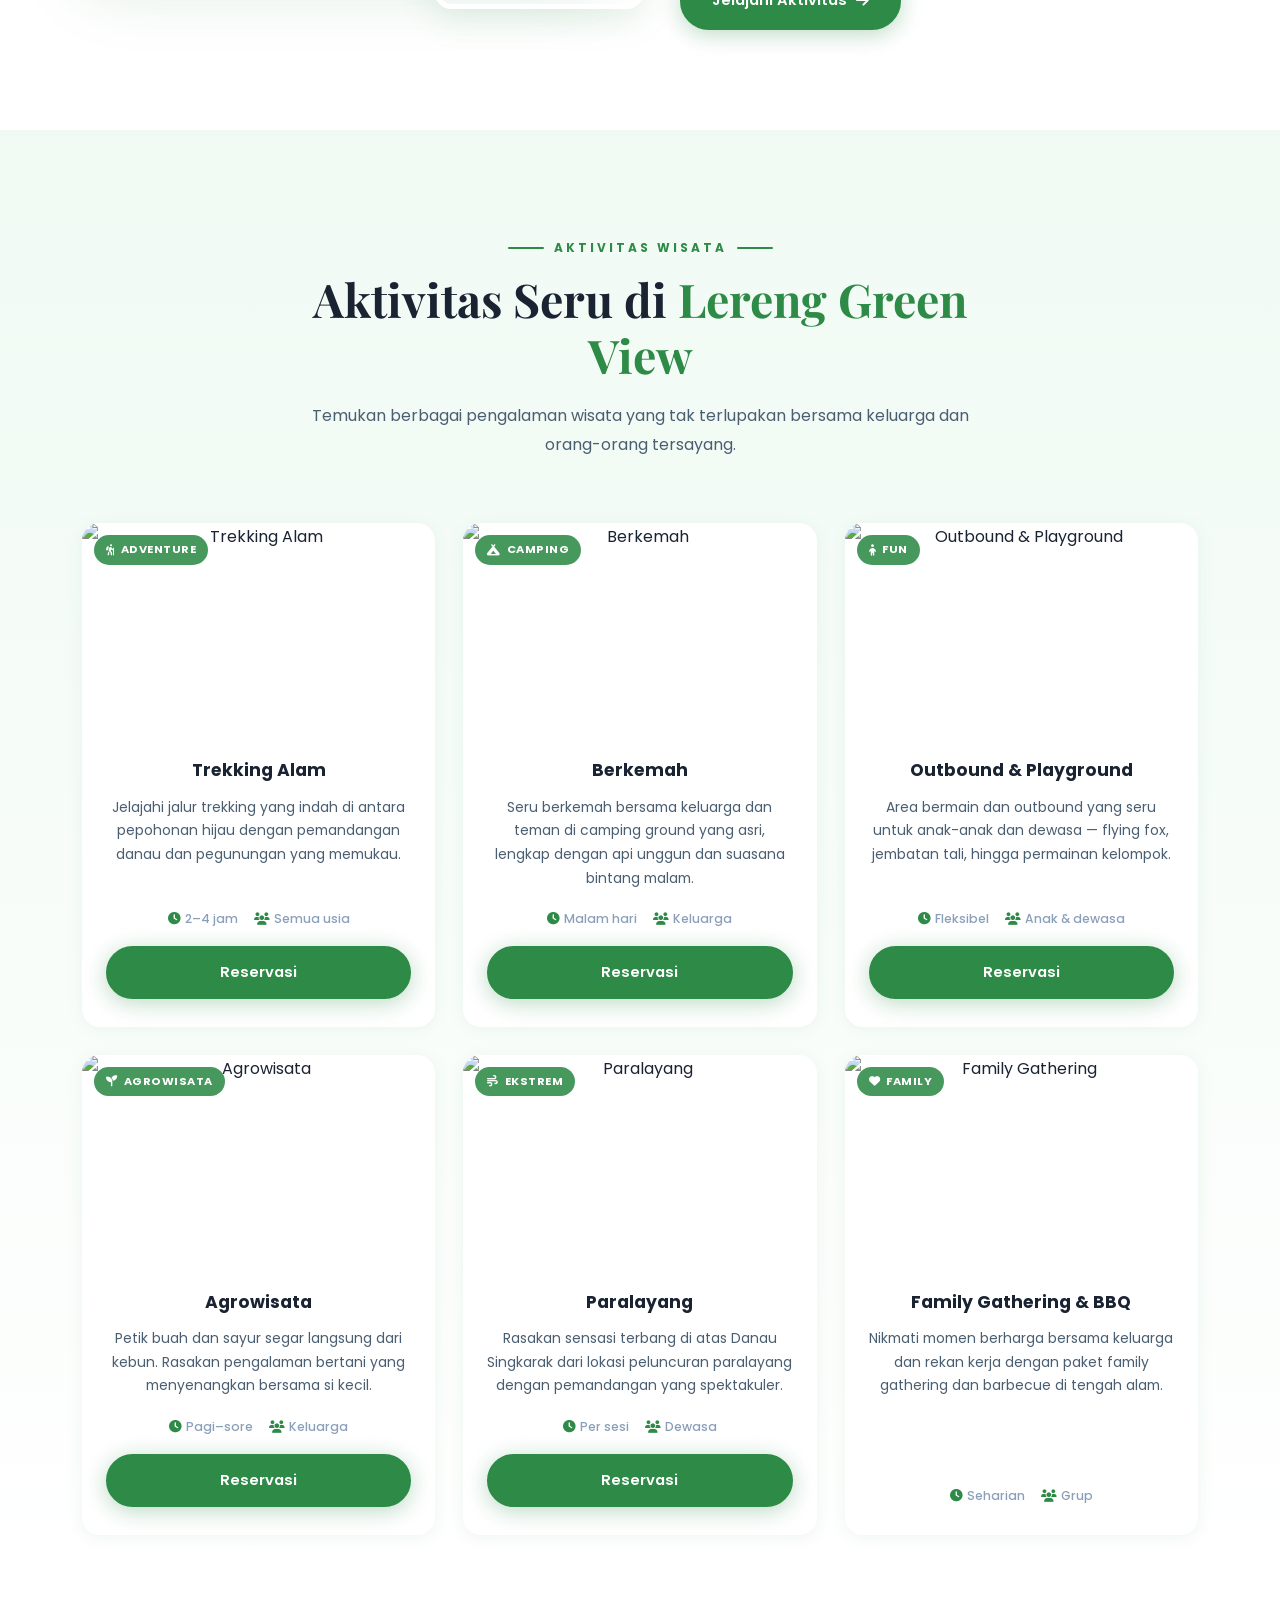
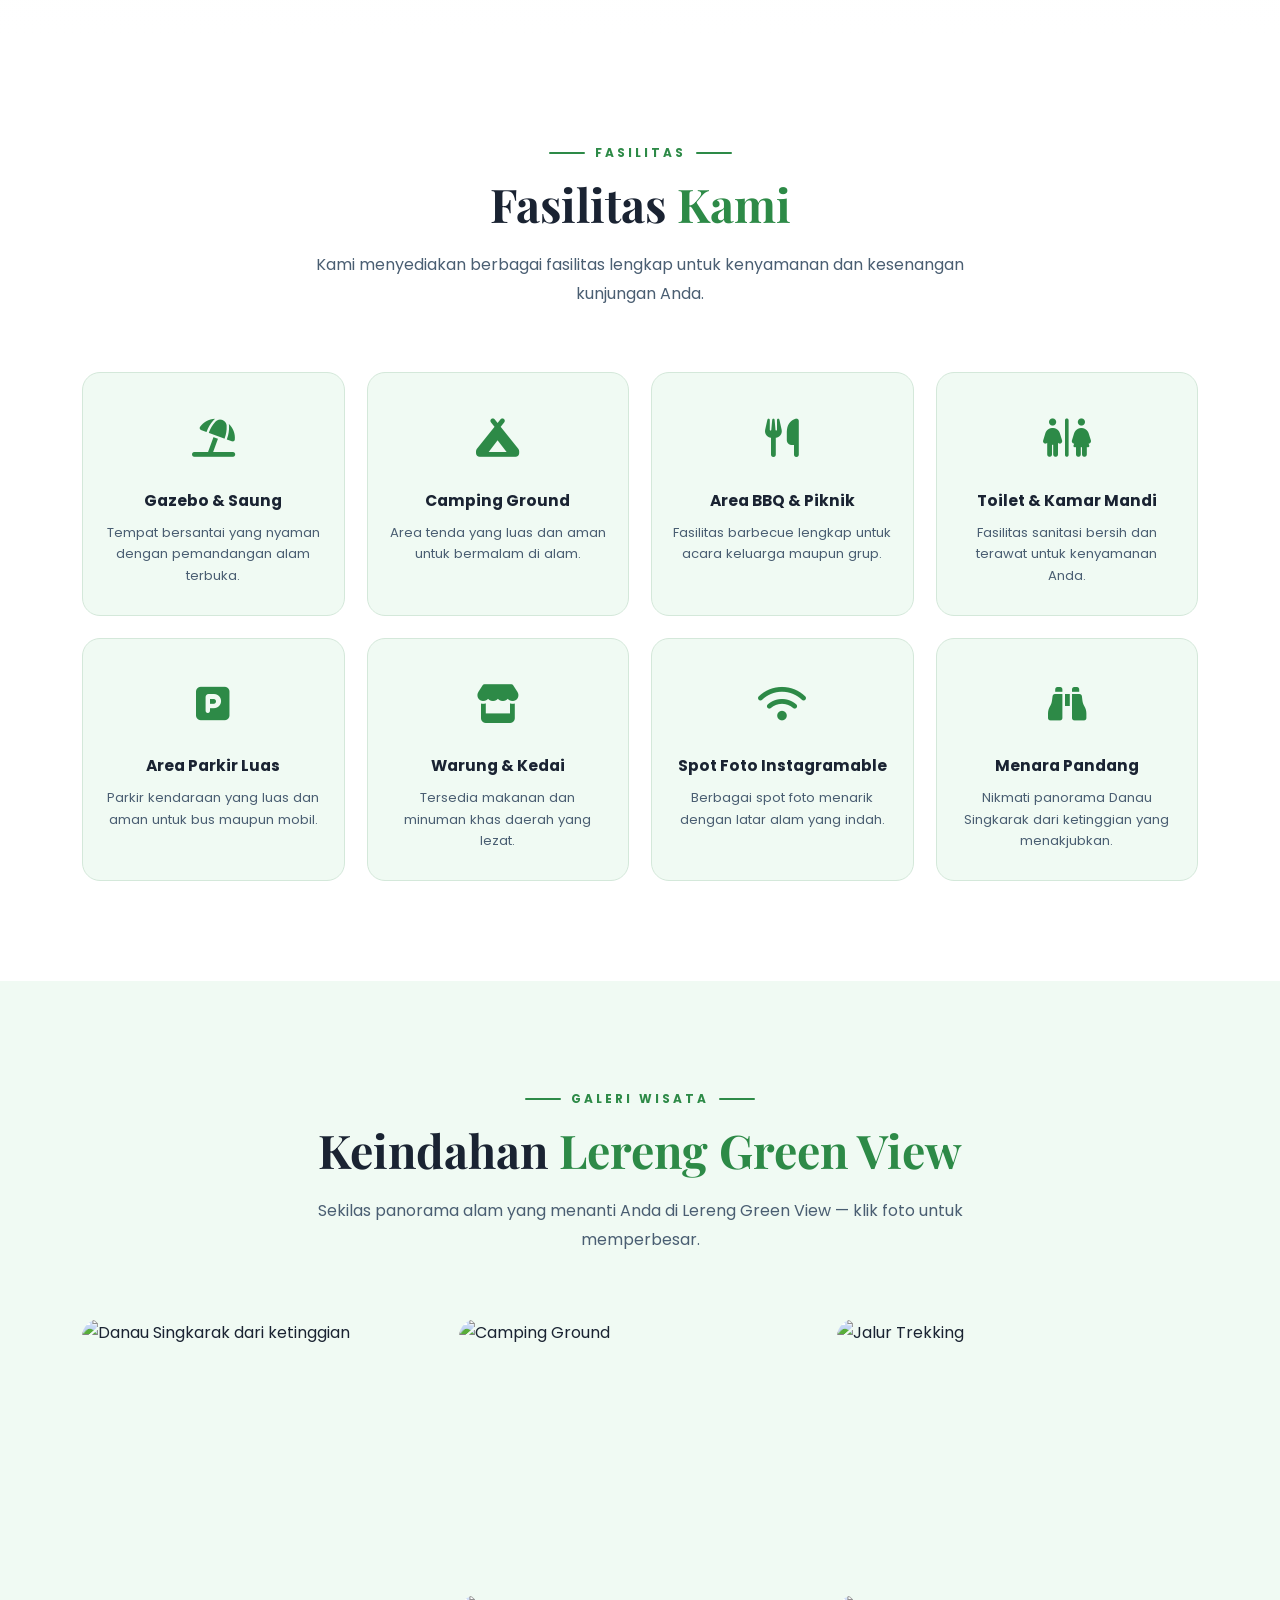
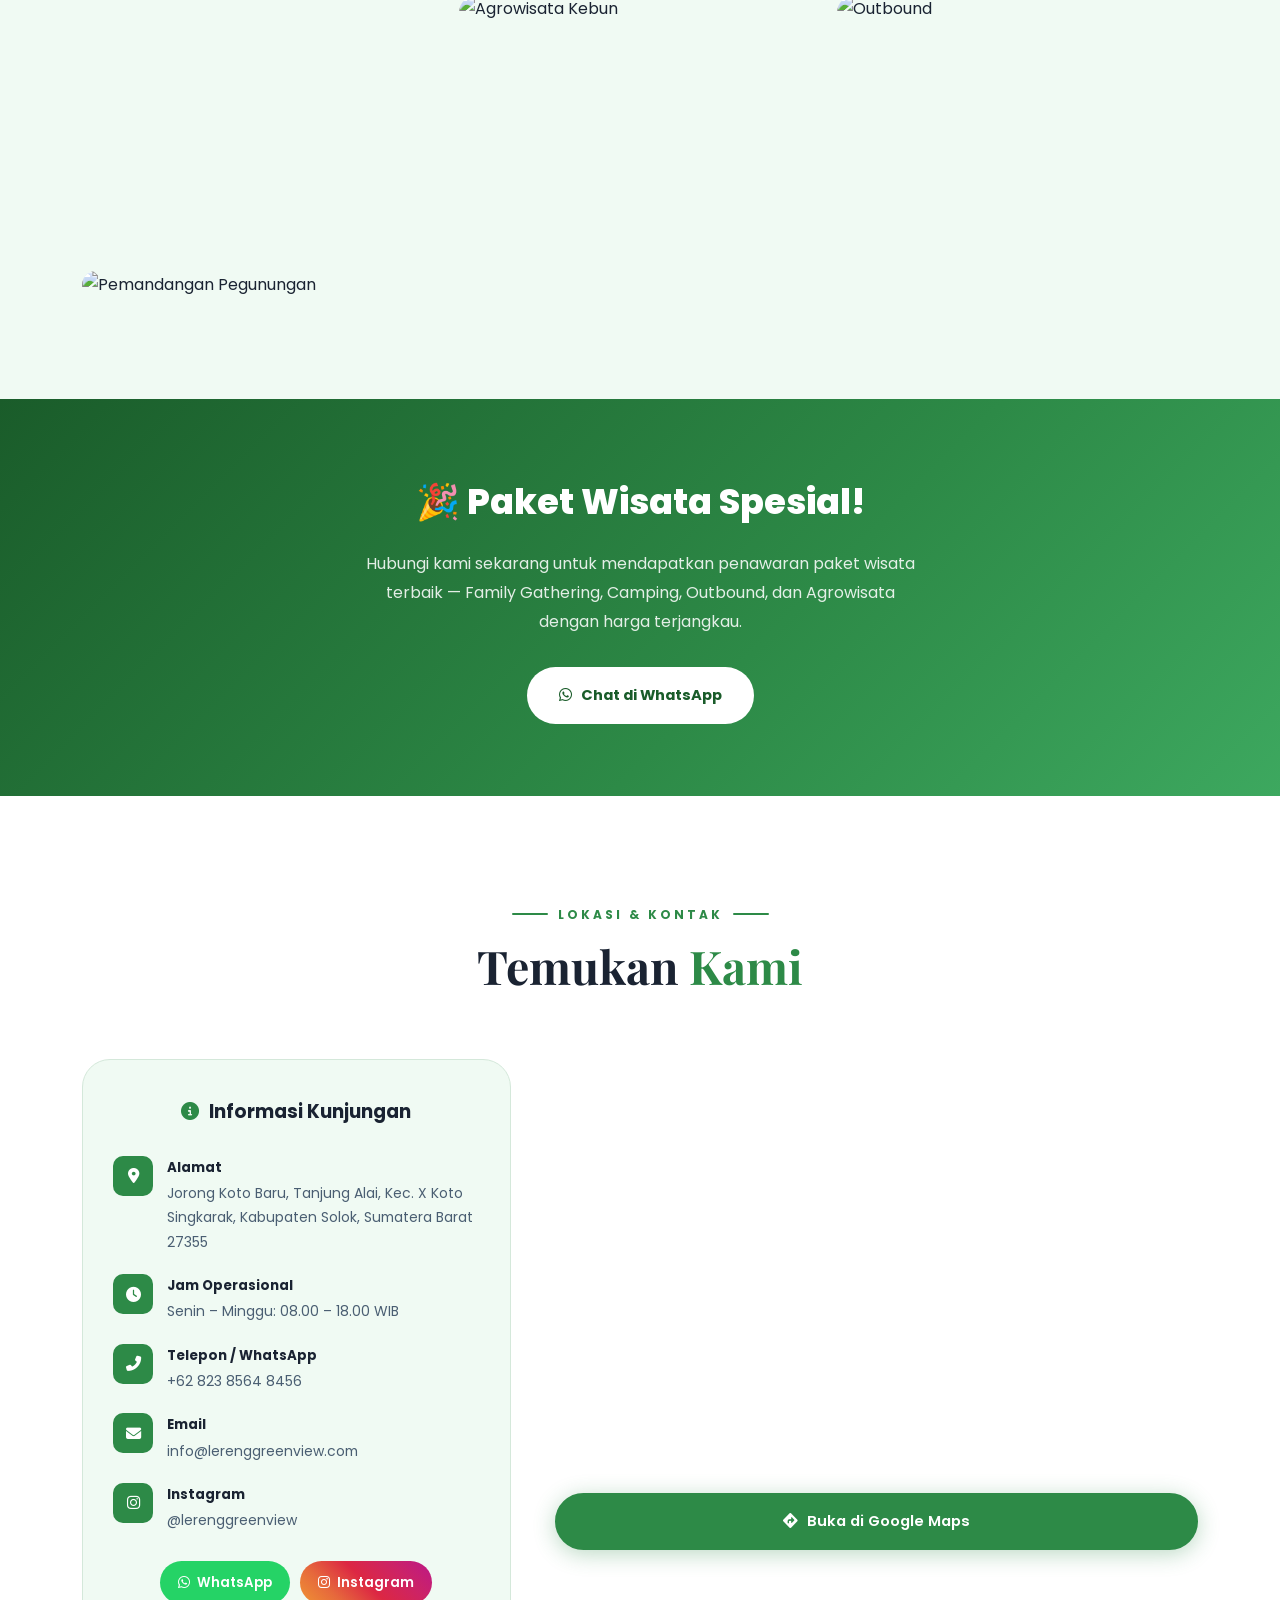
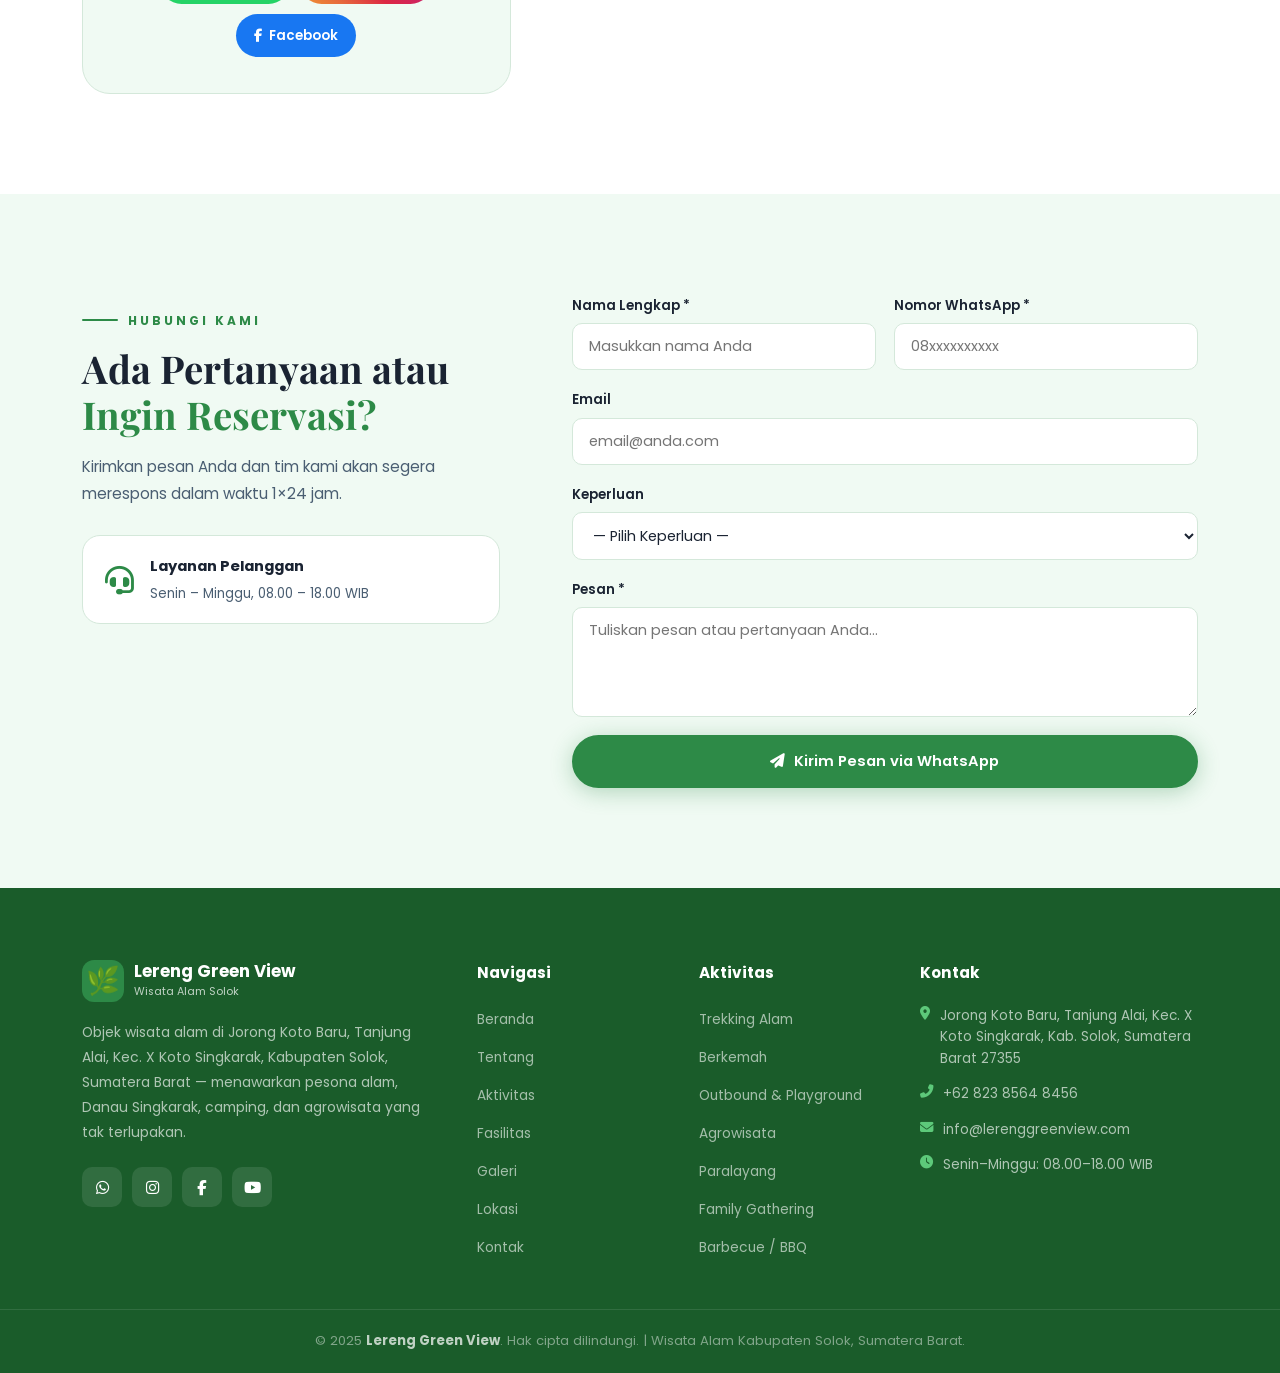
==== commit f011e60a: "Feat: UI Mockup untuk Login, Booking Modal, Payment Modal, User Dashboard, dan Admin Dashboard" ====
--- a/index.html
+++ b/index.html
@@ -41,6 +41,7 @@
         <li><a href="#galeri" class="nav-link">Galeri</a></li>
         <li><a href="#lokasi" class="nav-link">Lokasi</a></li>
         <li><a href="#kontak" class="nav-link btn-nav">Hubungi Kami</a></li>
+        <li><a href="#" class="nav-link btn-login" onclick="openLoginModal(event)"><i class="fas fa-user-circle"></i> Login</a></li>
       </ul>
     </div>
   </nav>
@@ -172,10 +173,11 @@
           <div class="card-body">
             <h3>Trekking Alam</h3>
             <p>Jelajahi jalur trekking yang indah di antara pepohonan hijau dengan pemandangan danau dan pegunungan yang memukau.</p>
-            <div class="card-meta">
+            <div class="card-meta" style="margin-bottom: 16px;">
               <span><i class="fas fa-clock"></i> 2–4 jam</span>
               <span><i class="fas fa-users"></i> Semua usia</span>
             </div>
+            <button class="btn btn-primary btn-full" onclick="openBookingModal('Trekking Alam')">Reservasi</button>
           </div>
         </div>
 
@@ -189,10 +191,11 @@
           <div class="card-body">
             <h3>Berkemah</h3>
             <p>Seru berkemah bersama keluarga dan teman di camping ground yang asri, lengkap dengan api unggun dan suasana bintang malam.</p>
-            <div class="card-meta">
+            <div class="card-meta" style="margin-bottom: 16px;">
               <span><i class="fas fa-clock"></i> Malam hari</span>
               <span><i class="fas fa-users"></i> Keluarga</span>
             </div>
+            <button class="btn btn-primary btn-full" onclick="openBookingModal('Berkemah')">Reservasi</button>
           </div>
         </div>
 
@@ -205,11 +208,12 @@
           </div>
           <div class="card-body">
             <h3>Outbound & Playground</h3>
-            <p>Area bermain dan outbound yang seru untuk anak-anak dan dewasa — flying fox, jembatan tali, hingga permainan kelompok yang mengasyikkan.</p>
-            <div class="card-meta">
+            <p>Area bermain dan outbound yang seru untuk anak-anak dan dewasa — flying fox, jembatan tali, hingga permainan kelompok.</p>
+            <div class="card-meta" style="margin-bottom: 16px;">
               <span><i class="fas fa-clock"></i> Fleksibel</span>
               <span><i class="fas fa-users"></i> Anak & dewasa</span>
             </div>
+            <button class="btn btn-primary btn-full" onclick="openBookingModal('Outbound')">Reservasi</button>
           </div>
         </div>
 
@@ -223,10 +227,11 @@
           <div class="card-body">
             <h3>Agrowisata</h3>
             <p>Petik buah dan sayur segar langsung dari kebun. Rasakan pengalaman bertani yang menyenangkan bersama si kecil.</p>
-            <div class="card-meta">
+            <div class="card-meta" style="margin-bottom: 16px;">
               <span><i class="fas fa-clock"></i> Pagi–sore</span>
               <span><i class="fas fa-users"></i> Keluarga</span>
             </div>
+            <button class="btn btn-primary btn-full" onclick="openBookingModal('Agrowisata')">Reservasi</button>
           </div>
         </div>
 
@@ -240,10 +245,11 @@
           <div class="card-body">
             <h3>Paralayang</h3>
             <p>Rasakan sensasi terbang di atas Danau Singkarak dari lokasi peluncuran paralayang dengan pemandangan yang spektakuler.</p>
-            <div class="card-meta">
+            <div class="card-meta" style="margin-bottom: 16px;">
               <span><i class="fas fa-clock"></i> Per sesi</span>
               <span><i class="fas fa-users"></i> Dewasa</span>
             </div>
+            <button class="btn btn-primary btn-full" onclick="openBookingModal('Paralayang')">Reservasi</button>
           </div>
         </div>
 
@@ -592,6 +598,94 @@
     <i class="fas fa-chevron-up"></i>
   </button>
 
+  <!-- ===== MODALS ===== -->
+  <div class="modal-overlay" id="modal-overlay" onclick="closeModals()"></div>
+
+  <!-- Login Modal -->
+  <div class="modal" id="login-modal">
+    <div class="modal-header">
+      <h3>Login / Daftar</h3>
+      <button class="close-modal" onclick="closeModals()">&times;</button>
+    </div>
+    <div class="modal-body" style="text-align: center;">
+      <p style="margin-bottom: 24px; color: var(--text-mid);">Masuk untuk memesan paket wisata dan melihat riwayat reservasi Anda.</p>
+      <button class="btn btn-primary btn-full" onclick="handleGoogleLogin()" style="background: #fff; color: #333; border: 1px solid #ccc; font-weight: 500;">
+        <img src="https://upload.wikimedia.org/wikipedia/commons/c/c1/Google_%22G%22_logo.svg" alt="Google" width="20" style="display:inline; margin-right:8px;"> Lanjutkan dengan Google
+      </button>
+    </div>
+  </div>
+
+  <!-- Booking Modal -->
+  <div class="modal" id="booking-modal">
+    <div class="modal-header">
+      <h3>Reservasi Paket Wisata</h3>
+      <button class="close-modal" onclick="closeModals()">&times;</button>
+    </div>
+    <div class="modal-body">
+      <form id="booking-form" onsubmit="handleBookingSubmit(event)">
+        <div class="form-group">
+          <label>Paket Pilihan</label>
+          <select id="booking-package" required>
+            <option value="" disabled selected>Pilih paket...</option>
+            <option value="camping">Paket Camping</option>
+            <option value="outbound">Paket Outbound</option>
+            <option value="paralayang">Paralayang</option>
+            <option value="gathering">Family Gathering / BBQ</option>
+          </select>
+        </div>
+        <div class="form-row">
+          <div class="form-group">
+            <label>Tanggal Kunjungan</label>
+            <input type="date" required>
+          </div>
+          <div class="form-group">
+            <label>Jumlah Peserta</label>
+            <input type="number" min="1" required>
+          </div>
+        </div>
+        <div class="form-group">
+          <label>Nama Lengkap</label>
+          <input type="text" placeholder="Masukkan nama Anda" required>
+        </div>
+        <div class="form-group">
+          <label>Nomor WhatsApp</label>
+          <input type="tel" placeholder="08xxxxxxxxx" required>
+        </div>
+        <button type="submit" class="btn btn-primary btn-full" style="margin-top: 16px;">Lanjutkan ke Pembayaran</button>
+      </form>
+    </div>
+  </div>
+
+  <!-- Payment Modal -->
+  <div class="modal" id="payment-modal">
+    <div class="modal-header">
+      <h3>Pembayaran</h3>
+      <button class="close-modal" onclick="closeModals()">&times;</button>
+    </div>
+    <div class="modal-body" style="text-align: center;">
+      <h4 style="font-size: 1.5rem; margin-bottom: 8px;">Total: <strong>Rp 150.000</strong></h4>
+      <p style="color: var(--text-mid); margin-bottom: 24px; font-size: 0.9rem;">Silakan scan QRIS atau transfer ke rekening di bawah ini.</p>
+      
+      <div style="margin-bottom: 24px;">
+        <img src="https://upload.wikimedia.org/wikipedia/commons/d/d0/QR_code_for_mobile_English_Wikipedia.svg" alt="QRIS" width="160" style="margin: 0 auto; display: block; border-radius: 8px; border: 1px solid var(--border);">
+      </div>
+      
+      <div style="background: var(--green-soft); border-radius: var(--radius-sm); padding: 16px; text-align: left; margin-bottom: 24px;">
+        <p style="margin-bottom: 4px; color: var(--text-dark);"><strong>Bank Nagari</strong></p>
+        <p style="margin-bottom: 4px; font-size: 1.2rem; font-weight: 700;">1234-5678-9012</p>
+        <p style="margin-bottom: 0; font-size: 0.85rem; color: var(--text-mid);">a.n Lereng Green View</p>
+      </div>
+
+      <form onsubmit="handlePaymentSubmit(event)" style="text-align: left;">
+        <div class="form-group">
+          <label>Upload Bukti Pembayaran</label>
+          <input type="file" accept="image/*" required>
+        </div>
+        <button type="submit" class="btn btn-primary btn-full" style="margin-top: 16px;">Konfirmasi Pembayaran</button>
+      </form>
+    </div>
+  </div>
+
   <script src="script.js"></script>
 </body>
 </html>
--- a/style.css
+++ b/style.css
@@ -781,3 +781,35 @@
   .fasilitas-grid { grid-template-columns: 1fr; }
   .galeri-grid    { grid-template-columns: 1fr; }
 }
+
+/* =============================================
+   MODAL STYLES (RESERVASI, LOGIN, PEMBAYARAN)
+   ============================================= */
+.modal-overlay {
+  position: fixed; top: 0; left: 0; width: 100%; height: 100%;
+  background: rgba(0,0,0,0.6); backdrop-filter: blur(4px);
+  z-index: 1050; display: none; opacity: 0; transition: opacity 0.3s ease;
+}
+.modal-overlay.active { display: block; opacity: 1; }
+
+.modal {
+  position: fixed; top: 50%; left: 50%; transform: translate(-50%, -50%) scale(0.95);
+  background: var(--white); border-radius: var(--radius-md);
+  width: 90%; max-width: 450px; z-index: 1060;
+  box-shadow: var(--shadow-lg);
+  display: none; opacity: 0; transition: all 0.3s ease;
+}
+.modal.active { display: block; opacity: 1; transform: translate(-50%, -50%) scale(1); }
+
+.modal-header {
+  display: flex; justify-content: space-between; align-items: center;
+  padding: 20px 24px; border-bottom: 1px solid var(--border);
+}
+.modal-header h3 { font-size: 1.15rem; color: var(--text-dark); margin: 0; font-weight: 700; }
+.close-modal {
+  background: none; border: none; font-size: 1.5rem; color: var(--text-mid);
+  cursor: pointer; transition: color 0.2s; line-height: 1;
+}
+.close-modal:hover { color: var(--green-main); }
+
+.modal-body { padding: 24px; }
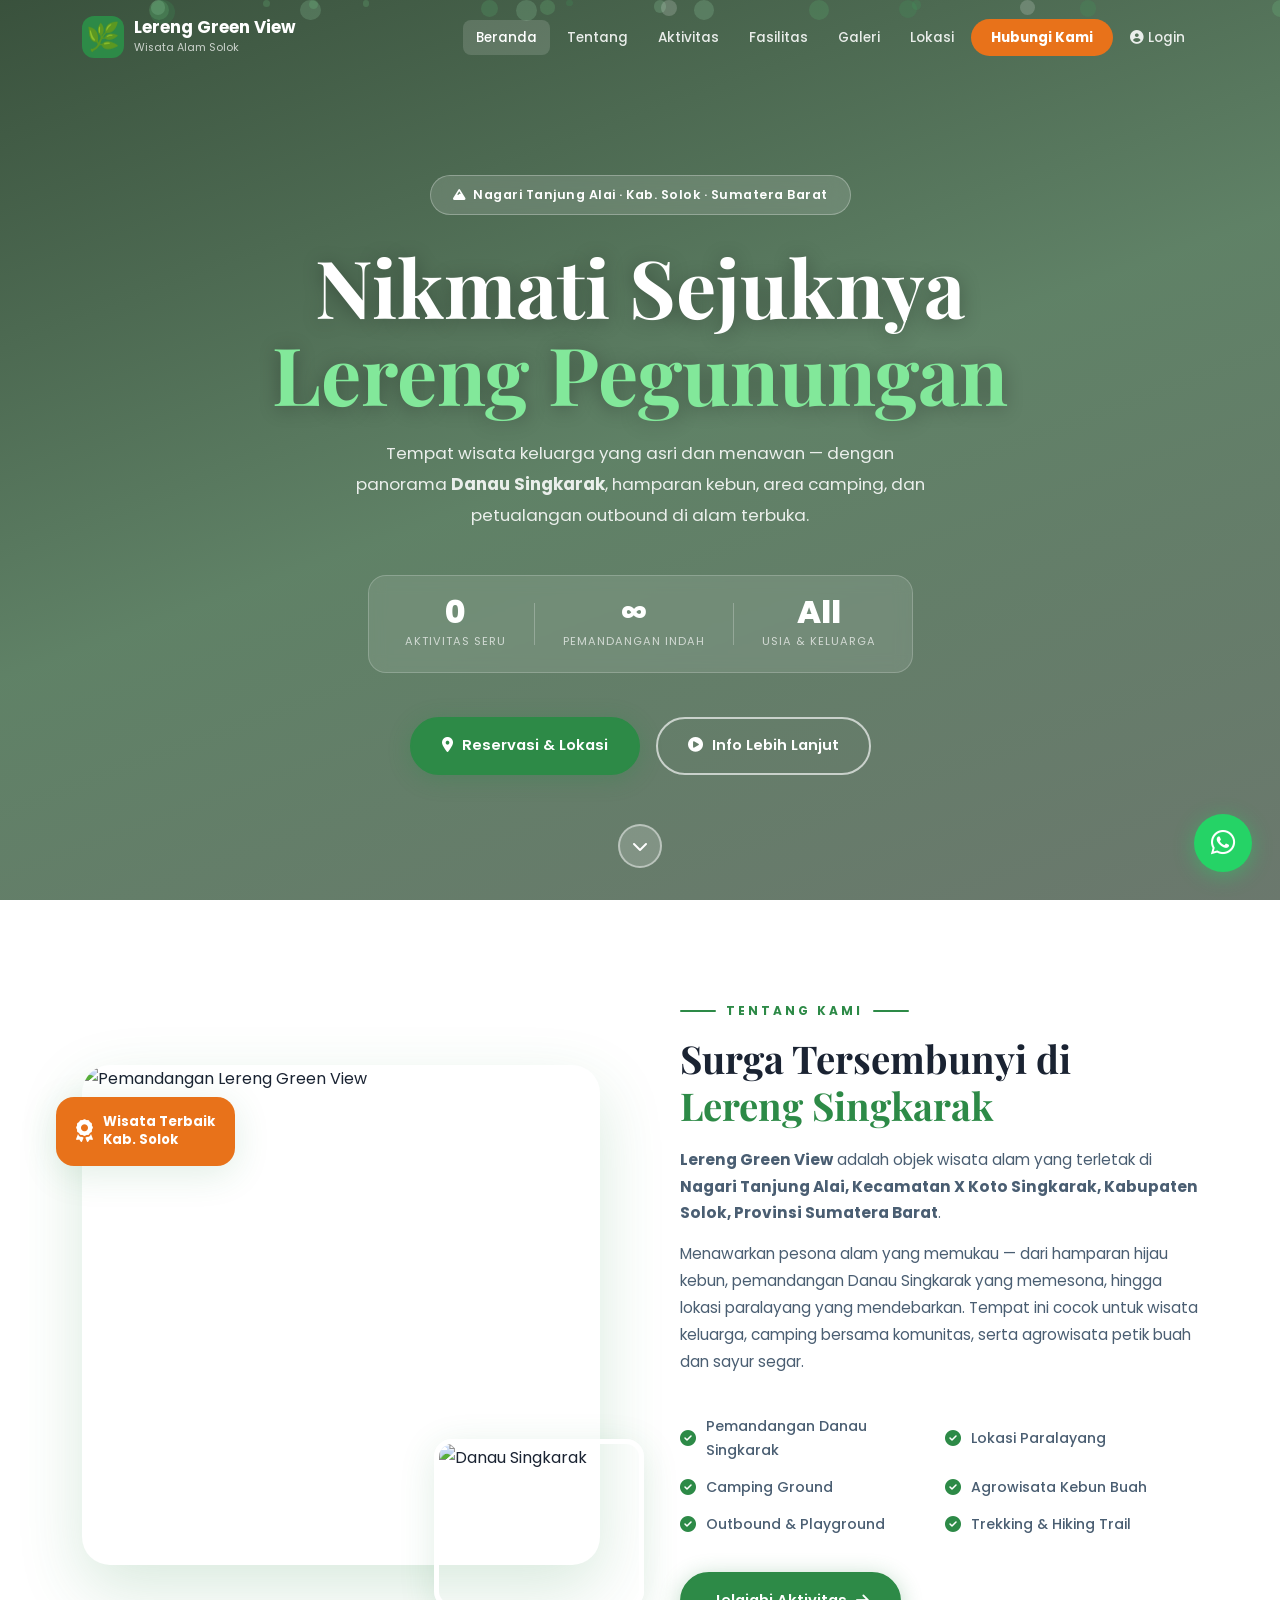
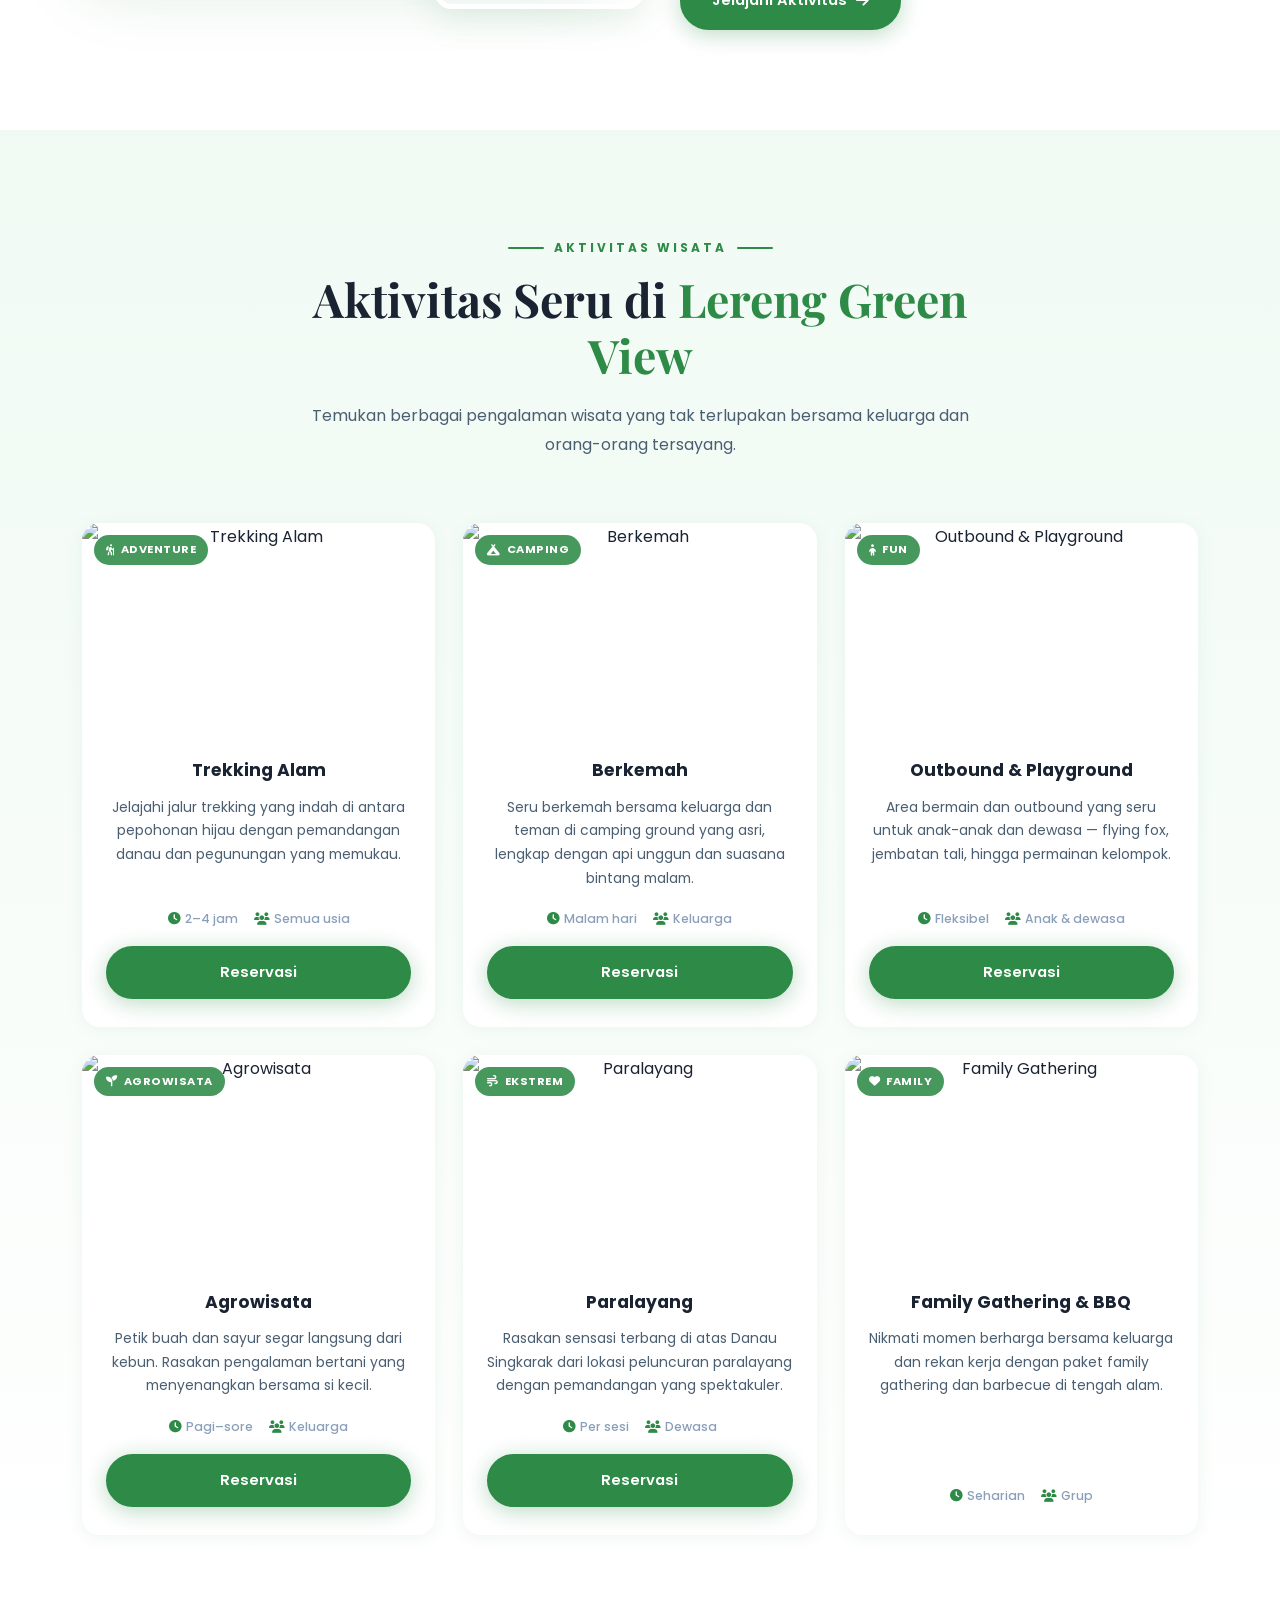
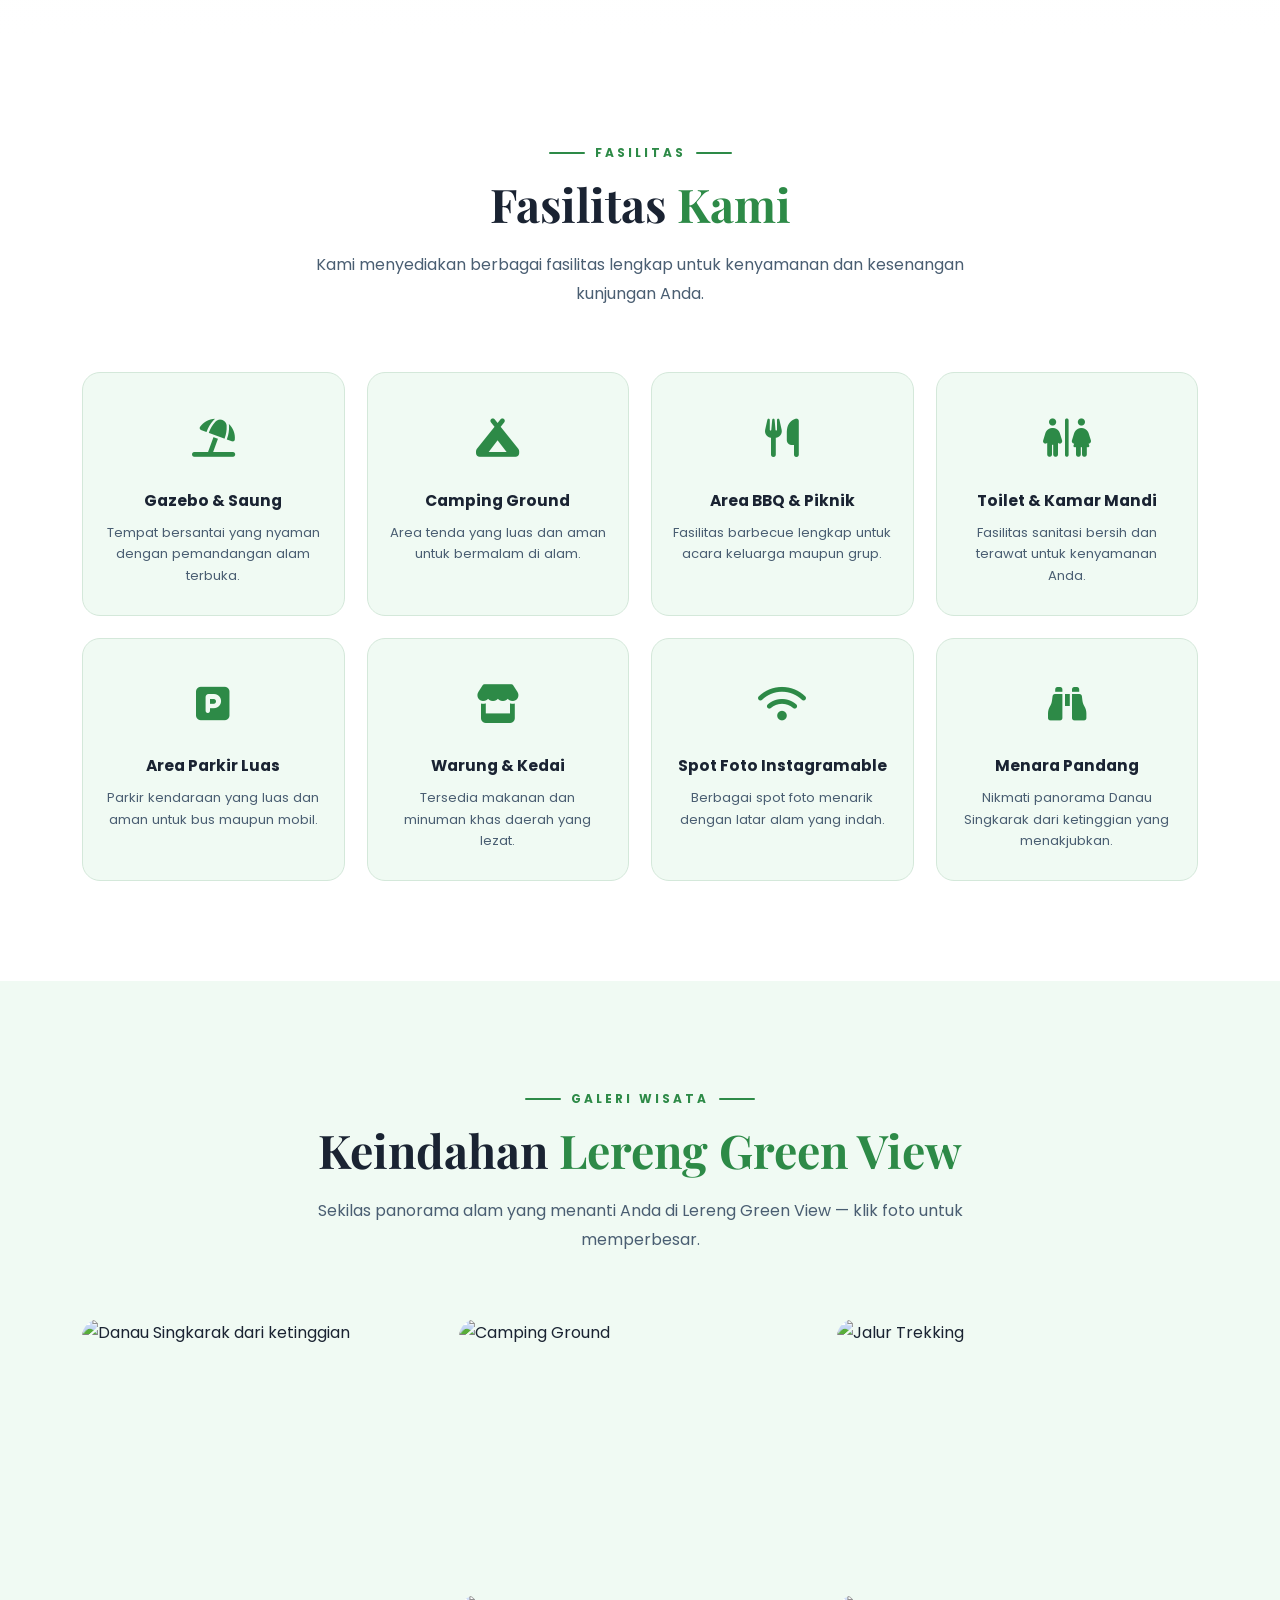
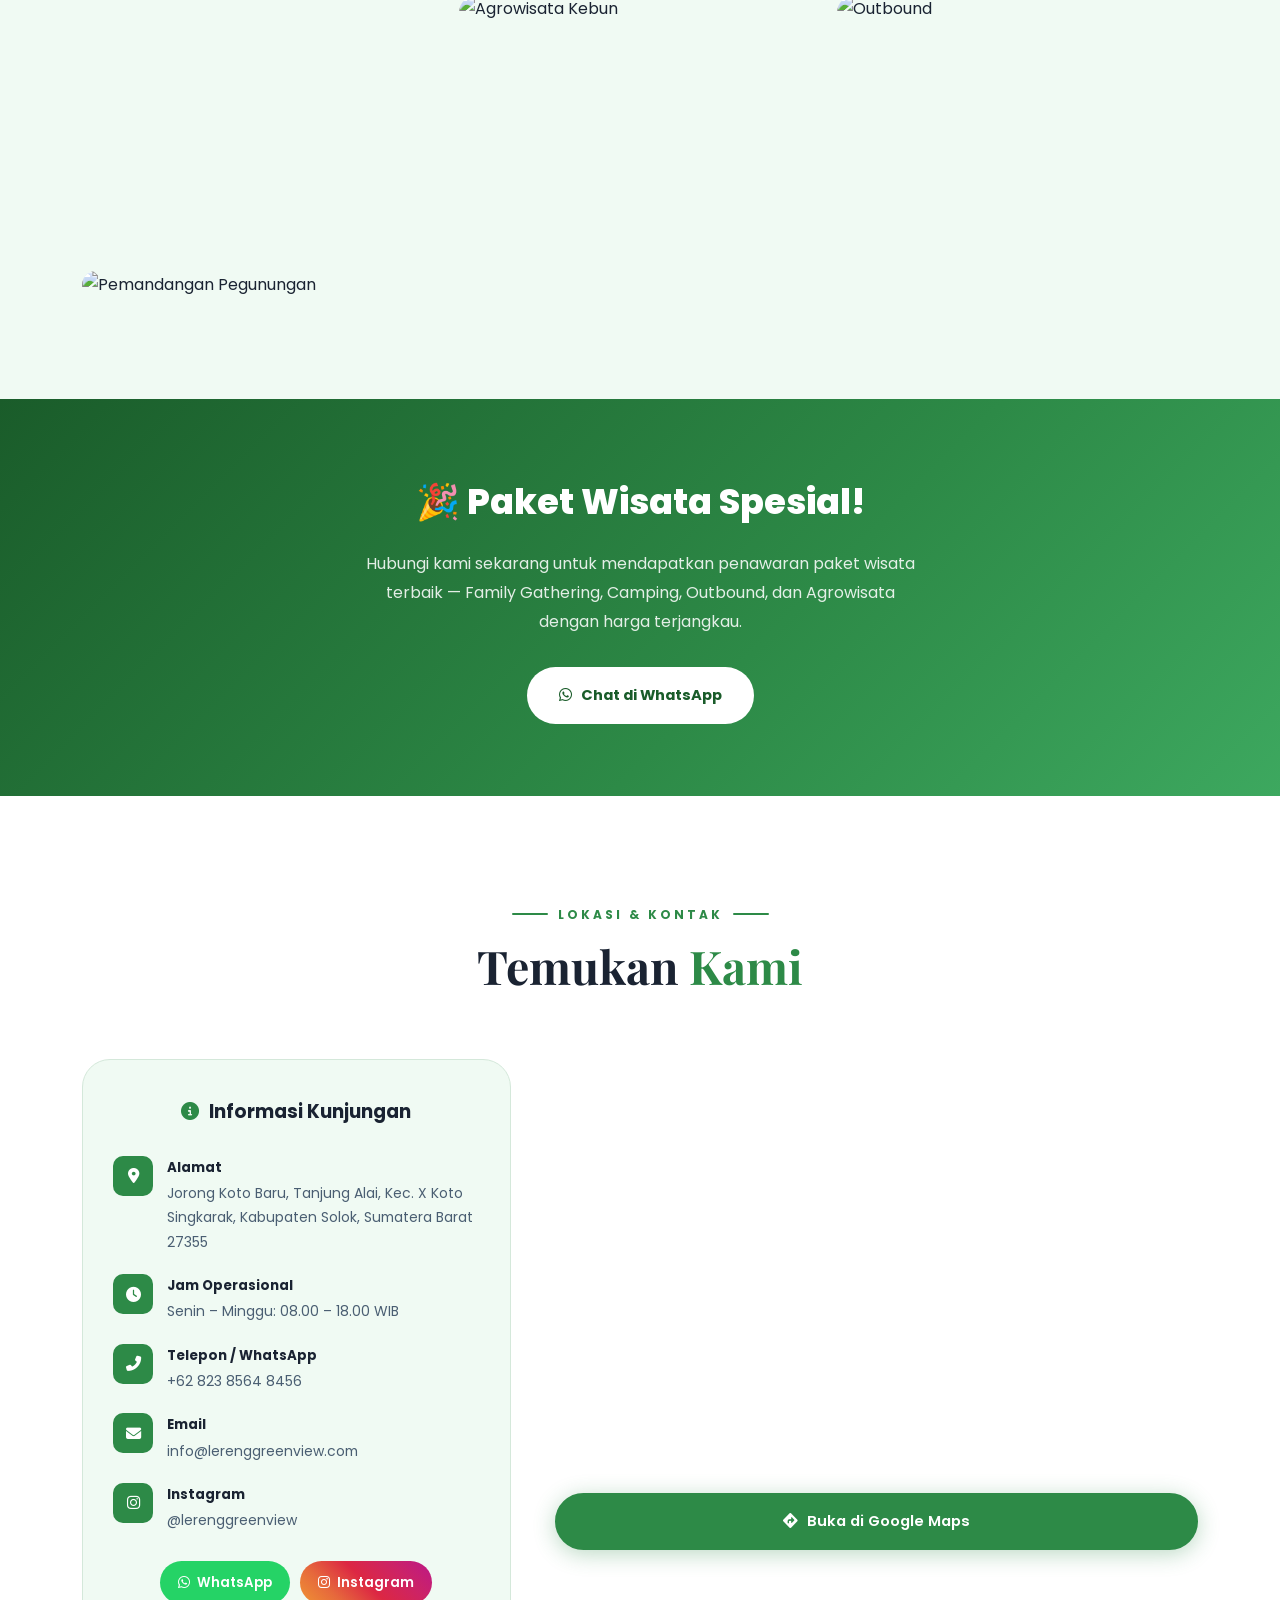
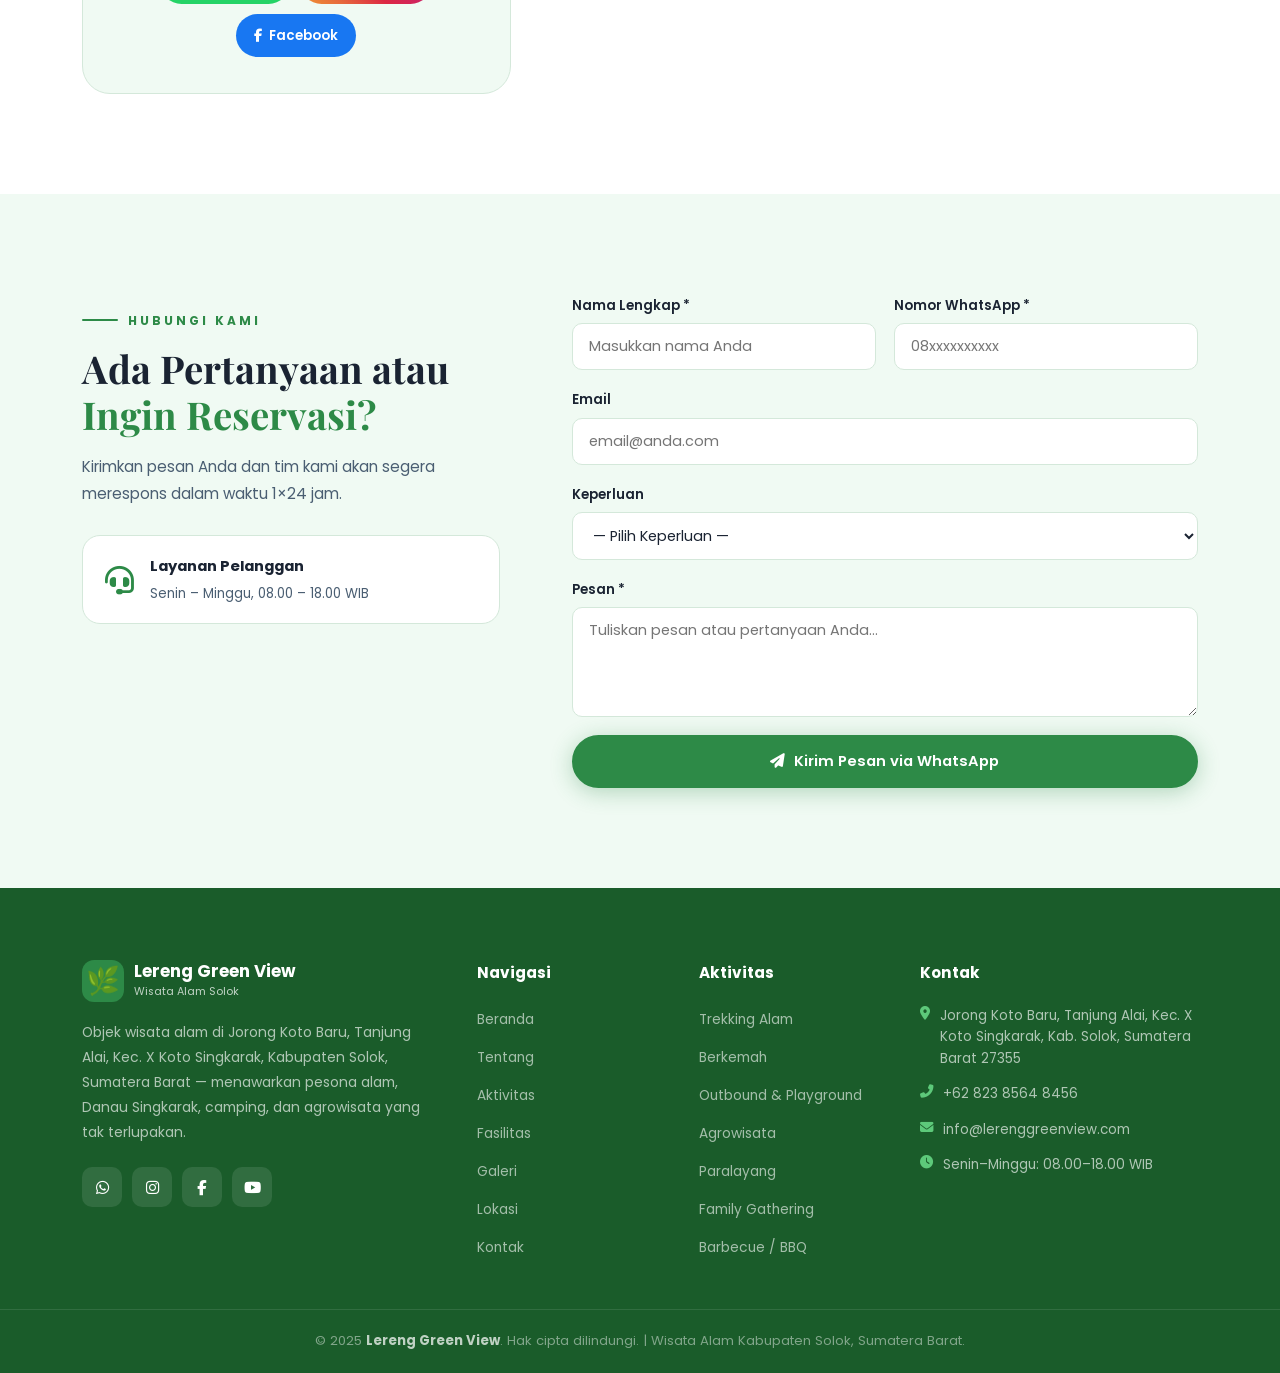
==== commit abb4491c: "add backend" ====
--- a/index.html
+++ b/index.html
@@ -64,7 +64,7 @@
       </p>
       <div class="hero-stats">
         <div class="stat">
-          <span class="stat-num">4+</span>
+          <span class="stat-num">0</span>
           <span class="stat-label">Aktivitas Seru</span>
         </div>
         <div class="stat-divider"></div>
@@ -623,6 +623,7 @@
     </div>
     <div class="modal-body">
       <form id="booking-form" onsubmit="handleBookingSubmit(event)">
+        <input type="hidden" id="booking-package-id" />
         <div class="form-group">
           <label>Paket Pilihan</label>
           <select id="booking-package" required>
@@ -636,20 +637,20 @@
         <div class="form-row">
           <div class="form-group">
             <label>Tanggal Kunjungan</label>
-            <input type="date" required>
+            <input id="booking-date" type="date" required>
           </div>
           <div class="form-group">
             <label>Jumlah Peserta</label>
-            <input type="number" min="1" required>
+            <input id="booking-participants" type="number" min="1" required>
           </div>
         </div>
         <div class="form-group">
           <label>Nama Lengkap</label>
-          <input type="text" placeholder="Masukkan nama Anda" required>
+          <input id="booking-name" type="text" placeholder="Masukkan nama Anda" required>
         </div>
         <div class="form-group">
           <label>Nomor WhatsApp</label>
-          <input type="tel" placeholder="08xxxxxxxxx" required>
+          <input id="booking-whatsapp" type="tel" placeholder="08xxxxxxxxx" required>
         </div>
         <button type="submit" class="btn btn-primary btn-full" style="margin-top: 16px;">Lanjutkan ke Pembayaran</button>
       </form>
@@ -663,7 +664,7 @@
       <button class="close-modal" onclick="closeModals()">&times;</button>
     </div>
     <div class="modal-body" style="text-align: center;">
-      <h4 style="font-size: 1.5rem; margin-bottom: 8px;">Total: <strong>Rp 150.000</strong></h4>
+      <h4 style="font-size: 1.5rem; margin-bottom: 8px;">Total: <strong id="payment-total-amount">Rp 150.000</strong></h4>
       <p style="color: var(--text-mid); margin-bottom: 24px; font-size: 0.9rem;">Silakan scan QRIS atau transfer ke rekening di bawah ini.</p>
       
       <div style="margin-bottom: 24px;">
@@ -676,16 +677,17 @@
         <p style="margin-bottom: 0; font-size: 0.85rem; color: var(--text-mid);">a.n Lereng Green View</p>
       </div>
 
-      <form onsubmit="handlePaymentSubmit(event)" style="text-align: left;">
+      <form id="payment-form" onsubmit="handlePaymentSubmit(event)" style="text-align: left;">
         <div class="form-group">
           <label>Upload Bukti Pembayaran</label>
-          <input type="file" accept="image/*" required>
+          <input id="payment-proof-file" type="file" accept="image/*" required>
         </div>
         <button type="submit" class="btn btn-primary btn-full" style="margin-top: 16px;">Konfirmasi Pembayaran</button>
       </form>
     </div>
   </div>
 
+  <script src="supabase-config.js"></script>
   <script src="script.js"></script>
 </body>
 </html>
--- a/style.css
+++ b/style.css
@@ -130,6 +130,625 @@
 }
 .btn-white:hover { background: var(--green-pale); transform: translateY(-2px); }
 .btn-full { width: 100%; }
+.btn-danger {
+  background: #dc3545;
+  color: var(--white);
+  border-color: #dc3545;
+}
+.btn-danger:hover {
+  background: #b52b3a;
+  border-color: #b52b3a;
+}
+.btn-small {
+  padding: 10px 16px;
+  font-size: 0.8rem;
+}
+.btn-loading {
+  opacity: 0.9;
+  cursor: wait;
+  pointer-events: none;
+}
+.btn-spinner {
+  width: 15px;
+  height: 15px;
+  border: 2px solid rgba(255,255,255,0.45);
+  border-top-color: var(--white);
+  border-radius: 50%;
+  display: inline-block;
+  animation: spin 0.8s linear infinite;
+}
+@keyframes spin {
+  to {
+    transform: rotate(360deg);
+  }
+}
+
+/* ===== ADMIN AUTH ===== */
+.admin-auth-page {
+  background: linear-gradient(135deg, #edf8f0 0%, #d8efe0 100%);
+  min-height: 100vh;
+  display: flex;
+  align-items: center;
+  justify-content: center;
+  padding: 32px;
+}
+.admin-auth-card {
+  width: min(100%, 460px);
+  background: rgba(255,255,255,0.96);
+  border: 1px solid rgba(45,138,71,0.08);
+  border-radius: 24px;
+  box-shadow: var(--shadow-md);
+  padding: 32px;
+}
+.admin-auth-card .brand {
+  justify-content: center;
+  margin-bottom: 24px;
+}
+.admin-auth-card .brand-name,
+.admin-auth-card .brand-sub {
+  color: var(--text-dark);
+}
+.admin-auth-card h2 {
+  text-align: center;
+  font-size: 1.8rem;
+  margin-bottom: 8px;
+  color: var(--text-dark);
+}
+.admin-auth-card p {
+  text-align: center;
+  color: var(--text-mid);
+  margin-bottom: 24px;
+}
+.admin-form {
+  display: flex;
+  flex-direction: column;
+  gap: 18px;
+}
+.admin-form-group {
+  display: flex;
+  flex-direction: column;
+  gap: 8px;
+}
+.admin-form-group label {
+  font-size: 0.82rem;
+  font-weight: 600;
+  color: var(--text-mid);
+}
+.admin-form-group input {
+  width: 100%;
+  border: 1px solid var(--border);
+  border-radius: 12px;
+  padding: 12px 14px;
+  font-size: 0.96rem;
+  background: #fff;
+  color: var(--text-dark);
+}
+.admin-form-group input:focus {
+  outline: 2px solid rgba(45,138,71,0.13);
+  border-color: var(--green-main);
+}
+.admin-helper {
+  text-align: center;
+  font-size: 0.8rem;
+  color: var(--text-mid);
+  margin-top: 10px;
+}
+.admin-helper strong {
+  color: var(--green-main);
+}
+
+/* ===== ADMIN DASHBOARD ===== */
+.admin-page {
+  background: #f3f7f3;
+}
+.admin-shell {
+  display: flex;
+  min-height: 100vh;
+}
+.admin-sidebar {
+  position: sticky;
+  top: 0;
+  align-self: flex-start;
+  width: 260px;
+  min-height: 100vh;
+  background: var(--text-dark);
+  color: var(--white);
+  padding: 28px 20px;
+  display: flex;
+  flex-direction: column;
+  gap: 28px;
+}
+.admin-sidebar .brand {
+  margin-bottom: 6px;
+}
+.admin-menu {
+  display: flex;
+  flex-direction: column;
+  gap: 12px;
+}
+.admin-menu-item {
+  width: 100%;
+  text-align: left;
+  border: none;
+  background: transparent;
+  color: rgba(255,255,255,0.72);
+  border-radius: 10px;
+  padding: 12px 14px;
+  font-size: 0.9rem;
+  font-weight: 500;
+  cursor: pointer;
+  transition: var(--transition);
+}
+.admin-menu-item:hover,
+.admin-menu-item.active {
+  background: rgba(255,255,255,0.08);
+  color: var(--white);
+}
+.admin-main {
+  flex: 1;
+  padding: 30px;
+}
+.admin-topbar {
+  display: flex;
+  align-items: center;
+  justify-content: space-between;
+  gap: 16px;
+  background: var(--white);
+  border-radius: 18px;
+  padding: 20px 24px;
+  box-shadow: var(--shadow-sm);
+  margin-bottom: 24px;
+}
+.admin-topbar p {
+  font-size: 0.8rem;
+  text-transform: uppercase;
+  letter-spacing: 0.08em;
+  color: var(--text-mid);
+  margin-bottom: 4px;
+}
+.admin-topbar h1 {
+  font-size: clamp(1.4rem, 2vw, 2rem);
+  color: var(--text-dark);
+  margin: 0;
+}
+.admin-user-badge {
+  display: inline-flex;
+  align-items: center;
+  gap: 8px;
+  background: var(--green-soft);
+  color: var(--green-dark);
+  padding: 10px 14px;
+  border-radius: 999px;
+  font-weight: 600;
+}
+.admin-panel {
+  display: none;
+}
+.admin-panel.active {
+  display: block;
+}
+.admin-card {
+  background: var(--white);
+  border-radius: 18px;
+  box-shadow: var(--shadow-sm);
+  padding: 24px;
+  margin-bottom: 24px;
+}
+.admin-card-header {
+  display: flex;
+  align-items: center;
+  justify-content: space-between;
+  gap: 12px;
+  margin-bottom: 18px;
+}
+.admin-card-header h3 {
+  margin: 0;
+  color: var(--text-dark);
+}
+.admin-card-header p {
+  color: var(--text-mid);
+  margin-top: 6px;
+  font-size: 0.9rem;
+}
+.admin-table-wrap {
+  overflow-x: auto;
+}
+.admin-table {
+  width: 100%;
+  border-collapse: collapse;
+  min-width: 850px;
+}
+.admin-table th,
+.admin-table td {
+  padding: 12px 14px;
+  border-bottom: 1px solid #edf1ef;
+  text-align: left;
+  font-size: 0.86rem;
+}
+.admin-table th {
+  background: #f8faf8;
+  color: var(--text-dark);
+  font-weight: 700;
+}
+.admin-badge {
+  display: inline-flex;
+  align-items: center;
+  justify-content: center;
+  padding: 5px 10px;
+  border-radius: 999px;
+  font-size: 0.72rem;
+  font-weight: 700;
+  white-space: nowrap;
+  line-height: 1.2;
+}
+.admin-badge.pending {
+  background: #fff3cd;
+  color: #856404;
+}
+.admin-badge.valid {
+  background: #d4edda;
+  color: #155724;
+}
+.admin-badge.rejected {
+  background: #f8d7da;
+  color: #842029;
+}
+.admin-action-group {
+  display: flex;
+  gap: 8px;
+  flex-wrap: wrap;
+}
+.admin-action-group .btn {
+  padding: 8px 12px;
+  font-size: 0.75rem;
+}
+.status-stack {
+  display: flex;
+  flex-direction: column;
+  gap: 8px;
+  min-width: 180px;
+}
+.status-select {
+  width: 100%;
+  border: 1px solid var(--border);
+  border-radius: 10px;
+  background: #fff;
+  color: var(--text-dark);
+  font: inherit;
+  padding: 8px 10px;
+}
+.receipt-link {
+  color: #0d6efd;
+  text-decoration: underline;
+  cursor: pointer;
+  font-weight: 600;
+  border: none;
+  background: transparent;
+  padding: 0;
+  font: inherit;
+}
+.package-form {
+  display: grid;
+  grid-template-columns: 1fr;
+  gap: 18px;
+}
+.package-form .full {
+  grid-column: 1 / -1;
+}
+.package-form label {
+  display: block;
+  margin-bottom: 8px;
+  font-size: 0.8rem;
+  font-weight: 600;
+  color: var(--text-mid);
+}
+.package-form input,
+.package-form textarea,
+.package-form select {
+  width: 100%;
+  border: 1px solid var(--border);
+  border-radius: 12px;
+  padding: 12px 14px;
+  font: inherit;
+  background: #fff;
+  color: var(--text-dark);
+}
+.package-form textarea {
+  resize: vertical;
+  min-height: 90px;
+}
+.package-form input[type="file"] {
+  padding: 10px 12px;
+}
+.package-list {
+  display: grid;
+  grid-template-columns: repeat(auto-fit, minmax(240px, 1fr));
+  gap: 18px;
+  margin-top: 24px;
+}
+.package-action-group {
+  display: flex;
+  gap: 8px;
+  flex-wrap: wrap;
+  margin-top: 14px;
+}
+.package-action-group .btn {
+  flex: 1 1 120px;
+  min-width: 110px;
+}
+.package-action-group .btn-toggle-active {
+  background: #f4b942;
+  border-color: #f4b942;
+  color: #4a3400;
+}
+.package-action-group .btn-toggle-inactive {
+  background: #d72638;
+  border-color: #d72638;
+  color: #fff;
+}
+.package-action-group .btn-delete-permanent {
+  background: #fff;
+  border: 1px solid #d72638;
+  color: #d72638;
+}
+.package-action-group .btn-delete-permanent:hover {
+  background: #fff5f5;
+}
+.package-action-group .btn-toggle-inactive.half-width {
+  flex: 0.5 1 50%;
+  min-width: 0;
+}
+.package-action-group .btn-delete-permanent.half-width {
+  flex: 0.5 1 50%;
+  min-width: 0;
+}
+.package-item {
+  background: #f9fbfa;
+  border: 1px solid #ecf3ee;
+  border-radius: 16px;
+  overflow: hidden;
+}
+.package-image-wrap {
+  width: 100%;
+  height: 180px;
+  overflow: hidden;
+  background: #edf5ee;
+}
+.package-image-wrap img {
+  width: 100%;
+  height: 100%;
+  object-fit: cover;
+}
+.package-placeholder {
+  width: 100%;
+  height: 100%;
+  display: flex;
+  align-items: center;
+  justify-content: center;
+  color: var(--green-main);
+  font-size: 2rem;
+}
+.package-body {
+  padding: 16px;
+}
+.package-head {
+  display: flex;
+  align-items: flex-start;
+  justify-content: space-between;
+  gap: 12px;
+  margin-bottom: 10px;
+}
+.package-head h4 {
+  margin: 0;
+  color: var(--text-dark);
+  font-size: 1.05rem;
+}
+.package-tag {
+  background: var(--green-soft);
+  color: var(--green-dark);
+  border-radius: 999px;
+  padding: 5px 8px;
+  font-size: 0.68rem;
+  font-weight: 700;
+}
+.package-body p {
+  color: var(--text-mid);
+  font-size: 0.83rem;
+  margin-bottom: 12px;
+}
+.package-meta {
+  display: flex;
+  flex-wrap: wrap;
+  gap: 8px;
+  color: var(--text-mid);
+  font-size: 0.74rem;
+  margin-bottom: 14px;
+}
+.status-pill {
+  display: inline-flex;
+  align-items: center;
+  justify-content: center;
+  border-radius: 999px;
+  padding: 5px 10px;
+  font-size: 0.7rem;
+  font-weight: 700;
+  letter-spacing: 0.02em;
+}
+.status-pill.success {
+  background: #d4edda;
+  color: #155724;
+}
+.status-pill.warning {
+  background: #fff3cd;
+  color: #856404;
+}
+.empty-state {
+  background: #f8faf8;
+  border: 1px dashed var(--border);
+  border-radius: 14px;
+  padding: 26px;
+  text-align: center;
+  color: var(--text-mid);
+}
+.empty-state i {
+  font-size: 2rem;
+  margin-bottom: 8px;
+  color: var(--green-main);
+}
+
+.lgv-popup {
+  position: fixed;
+  inset: 0;
+  display: none;
+  align-items: center;
+  justify-content: center;
+  z-index: 2000;
+}
+.lgv-popup.visible {
+  display: flex;
+}
+.lgv-popup-backdrop {
+  position: absolute;
+  inset: 0;
+  background: rgba(10, 22, 13, 0.55);
+}
+.lgv-popup-card {
+  position: relative;
+  z-index: 1;
+  width: min(92vw, 420px);
+  max-height: min(84vh, 720px);
+  overflow: auto;
+  background: linear-gradient(180deg, #ffffff 0%, #f8fbf9 100%);
+  border: 1px solid rgba(45, 138, 71, 0.12);
+  border-radius: 18px;
+  box-shadow: 0 20px 60px rgba(15, 33, 21, 0.18);
+  padding: 18px 18px 16px;
+}
+.lgv-popup-header {
+  display: flex;
+  align-items: center;
+  justify-content: space-between;
+  gap: 12px;
+  margin-bottom: 16px;
+  padding-bottom: 10px;
+  border-bottom: 1px solid rgba(45, 138, 71, 0.08);
+}
+.lgv-popup-header h3 {
+  margin: 0;
+  font-size: 1.08rem;
+  color: var(--text-dark);
+  font-weight: 700;
+}
+.lgv-popup-close {
+  border: none;
+  background: #edf5ee;
+  width: 34px;
+  height: 34px;
+  border-radius: 50%;
+  font-size: 1.2rem;
+  color: var(--text-dark);
+  cursor: pointer;
+  transition: var(--transition);
+}
+.lgv-popup-close:hover {
+  background: #dfeee5;
+  transform: rotate(90deg);
+}
+.lgv-popup-body {
+  color: var(--text-mid);
+  font-size: 0.94rem;
+  line-height: 1.65;
+  margin-bottom: 18px;
+}
+.lgv-proof-image-wrap {
+  display: flex;
+  align-items: center;
+  justify-content: center;
+  max-height: 70vh;
+  overflow: auto;
+  padding: 4px 0;
+}
+.lgv-proof-image-wrap img {
+  display: block;
+  width: 100%;
+  max-width: 360px;
+  max-height: 70vh;
+  object-fit: contain;
+  border-radius: 12px;
+  box-shadow: 0 18px 40px rgba(15, 33, 21, 0.18);
+  background: #f5faf6;
+}
+.lgv-popup-actions {
+  display: flex;
+  justify-content: flex-end;
+  gap: 10px;
+  margin-top: 10px;
+}
+.lgv-popup-actions .btn {
+  padding: 10px 18px;
+  font-size: 0.8rem;
+  min-height: 42px;
+}
+.lgv-modal-form {
+  display: grid;
+  gap: 12px;
+}
+.lgv-modal-form .form-group {
+  display: grid;
+  gap: 7px;
+}
+.lgv-modal-form label {
+  font-size: 0.78rem;
+  color: var(--text-mid);
+  font-weight: 600;
+}
+.lgv-modal-form input,
+.lgv-modal-form textarea,
+.lgv-modal-form select {
+  width: 100%;
+  border: 1px solid rgba(45, 138, 71, 0.18);
+  border-radius: 10px;
+  padding: 10px 12px;
+  font: inherit;
+  color: var(--text-dark);
+  background: rgba(255, 255, 255, 0.94);
+  transition: border-color 0.2s ease, box-shadow 0.2s ease;
+}
+.lgv-modal-form input:focus,
+.lgv-modal-form textarea:focus,
+.lgv-modal-form select:focus {
+  outline: none;
+  border-color: rgba(45, 138, 71, 0.45);
+  box-shadow: 0 0 0 3px rgba(45, 138, 71, 0.08);
+}
+.lgv-modal-form textarea {
+  min-height: 82px;
+  resize: vertical;
+}
+
+@media (max-width: 900px) {
+  .admin-shell {
+    flex-direction: column;
+  }
+  .admin-sidebar {
+    position: static;
+    width: 100%;
+    min-height: auto;
+  }
+  .admin-main {
+    padding: 18px;
+  }
+}
+
+@media (max-width: 640px) {
+  .package-form {
+    grid-template-columns: 1fr;
+  }
+  .admin-topbar {
+    flex-direction: column;
+    align-items: flex-start;
+  }
+}
 
 /* ─────────────────────────────────────────────
    NAVBAR
